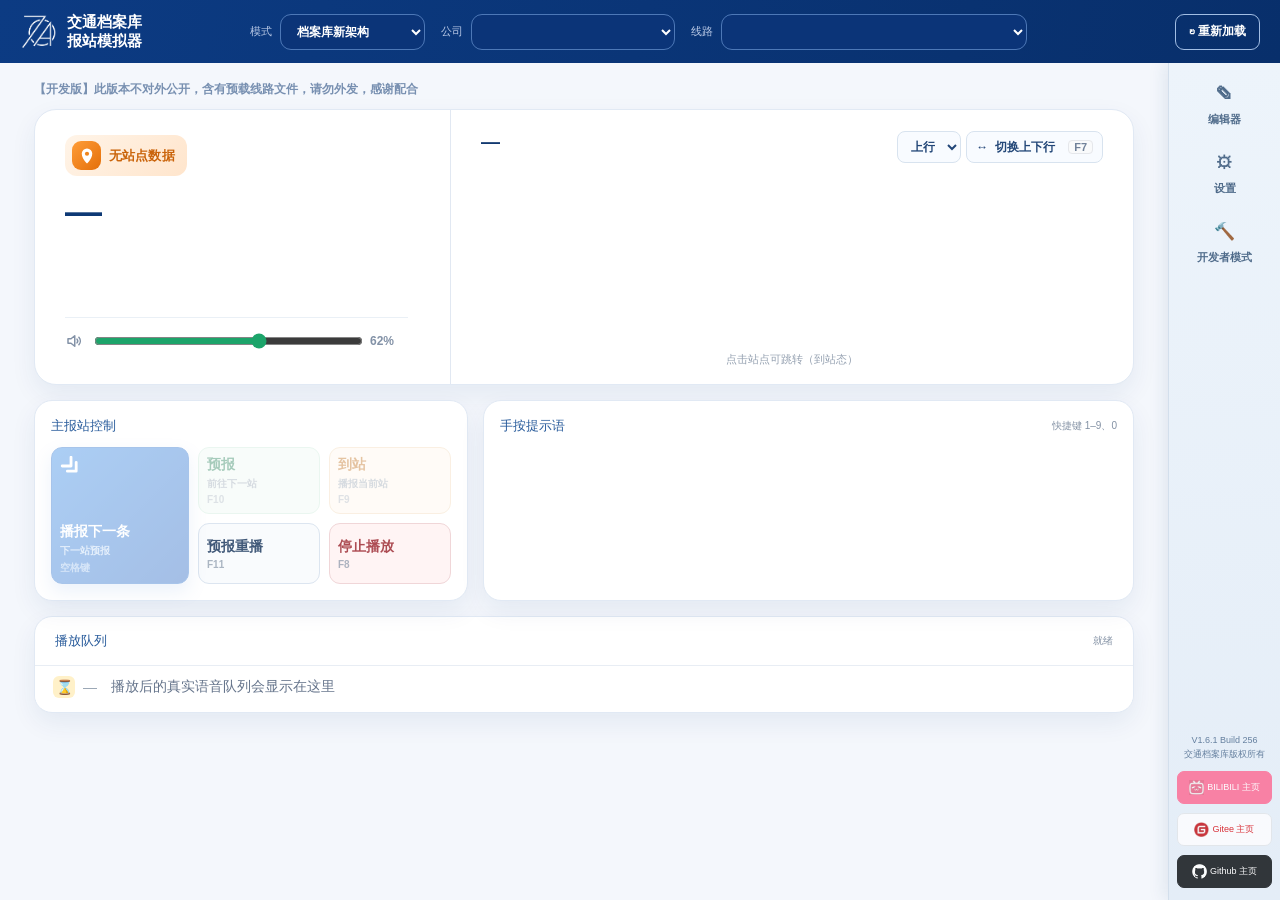
==== web/index.html @ 0b352f93 "Build 255-256 + V1.6.1: 修复ini-param泄漏/服务语标题丢失/默认模版误报/tabl打包[外]文件丢失，升版V1.6.1" ====
<!doctype html>
<html lang="zh-CN">
<head>
  <meta charset="UTF-8" />
  <meta name="viewport" content="width=device-width, initial-scale=1.0" />
  <title>档案库报站器 内测版</title>
  <link rel="stylesheet" href="./style.css?v=20260825&b=256" />
  <link rel="stylesheet" href="./editor.css?v=20260825&b=256" />
  <link rel="stylesheet" href="./ui-redesign.css?v=20260825&b=256" />
</head>
<body>
  <svg class="icon-defs" aria-hidden="true" focusable="false">
    <symbol id="icon-broadcast" viewBox="0 0 24 24"><path d="M4 9v6h4l5 4V5L8 9H4Z"/><path d="M16 9.5a4 4 0 0 1 0 5M18.5 7a7.5 7.5 0 0 1 0 10"/></symbol>
    <symbol id="icon-edit" viewBox="0 0 24 24"><path d="m4 16.5-.8 3.8 3.8-.8L18.6 7.9a2.1 2.1 0 0 0-3-3L4 16.5Z"/><path d="m13.8 6.2 4 4"/></symbol>
    <symbol id="icon-info" viewBox="0 0 24 24"><circle cx="12" cy="12" r="9"/><path d="M12 10.5v5M12 7.5h.01"/></symbol>
    <symbol id="icon-settings" viewBox="0 0 24 24"><circle cx="12" cy="12" r="3"/><path d="M19.4 15a1.7 1.7 0 0 0 .3 1.9l.1.1-2.8 2.8-.1-.1a1.7 1.7 0 0 0-1.9-.3 1.7 1.7 0 0 0-1 1.6v.2h-4V21a1.7 1.7 0 0 0-1-1.6 1.7 1.7 0 0 0-1.9.3l-.1.1L4.2 17l.1-.1a1.7 1.7 0 0 0 .3-1.9A1.7 1.7 0 0 0 3 14H2.8v-4H3a1.7 1.7 0 0 0 1.6-1 1.7 1.7 0 0 0-.3-1.9L4.2 7 7 4.2l.1.1A1.7 1.7 0 0 0 9 4.6 1.7 1.7 0 0 0 10 3v-.2h4V3a1.7 1.7 0 0 0 1 1.6 1.7 1.7 0 0 0 1.9-.3l.1-.1L19.8 7l-.1.1a1.7 1.7 0 0 0-.3 1.9 1.7 1.7 0 0 0 1.6 1h.2v4H21a1.7 1.7 0 0 0-1.6 1Z"/></symbol>
    <symbol id="icon-refresh" viewBox="0 0 24 24"><path d="M20 6v5h-5"/><path d="M19 11a7.5 7.5 0 1 0 1 4"/></symbol>
    <symbol id="icon-switch" viewBox="0 0 24 24"><path d="M7 7h12l-3-3M17 17H5l3 3M19 7l-3-3M5 17l3 3"/></symbol>
    <symbol id="icon-close" viewBox="0 0 24 24"><path d="m6 6 12 12M18 6 6 18"/></symbol>
    <symbol id="icon-plus" viewBox="0 0 24 24"><path d="M12 5v14M5 12h14"/></symbol>
    <symbol id="icon-file" viewBox="0 0 24 24"><path d="M6 3h8l4 4v14H6z"/><path d="M14 3v5h5M9 13h6M9 17h6"/></symbol>
    <symbol id="icon-folder" viewBox="0 0 24 24"><path d="M3 6h7l2 2h9v11H3z"/></symbol>
    <symbol id="icon-upload" viewBox="0 0 24 24"><path d="M12 16V4M8 8l4-4 4 4M5 15v5h14v-5"/></symbol>
    <symbol id="icon-back" viewBox="0 0 24 24"><path d="M19 12H5M11 18l-6-6 6-6"/></symbol>
    <symbol id="icon-rename" viewBox="0 0 24 24"><path d="m4 16.5-.8 3.8 3.8-.8L18.6 7.9a2.1 2.1 0 0 0-3-3L4 16.5Z"/><path d="M13.8 6.2l4 4M5 21h14"/></symbol>
    <symbol id="icon-trash" viewBox="0 0 24 24"><path d="M4 7h16M9 7V4h6v3M7 7l1 13h8l1-13M10 11v5M14 11v5"/></symbol>
    <symbol id="icon-move" viewBox="0 0 24 24"><path d="M4 3h9l4 4v6M13 3v5h5M4 9v12h9"/><path d="M12 17h8m-3-3 3 3-3 3"/></symbol>
    <symbol id="icon-copy" viewBox="0 0 24 24"><rect x="8" y="8" width="11" height="13" rx="1"/><path d="M16 8V4H5a1 1 0 0 0-1 1v11h4"/></symbol>
    <symbol id="icon-download" viewBox="0 0 24 24"><path d="M12 4v11m-4-4 4 4 4-4M5 20h14"/></symbol>
    <symbol id="icon-chevron-down" viewBox="0 0 24 24"><path d="m7 9.5 5 5 5-5"/></symbol>
    <symbol id="icon-next-station" viewBox="0 0 24 24"><path d="M4 17 10 11 4 5M11 17l6-6-6-6" transform="rotate(45 12 11)"/></symbol>
    <symbol id="icon-phase-next" viewBox="0 0 24 24"><path d="m2.5 4 8 8-8 8M13.5 4l8 8-8 8"/></symbol>
  </svg>
  <main class="app" id="appRoot">
    <aside class="brand-rail">
      <nav class="rail-nav" aria-label="主目录">
        <button type="button" id="lineEditorToggle" class="rail-nav-item"><i aria-hidden="true">✎</i><span>编辑器</span></button>
        <button type="button" id="aboutNavBtn" class="rail-nav-item"><i aria-hidden="true">⚙</i><span>设置</span></button>
        <button type="button" id="devPanelToggle" class="rail-nav-item dev-nav-item"><i aria-hidden="true">🔨</i><span>开发者模式</span></button>
      </nav>
      <footer class="rail-footer">
        <small>V1.6.1 Build 256<br>交通档案库版权所有</small>
        <a href="https://space.bilibili.com/3546768098724617" target="_blank" rel="noopener" id="bilibiliBtn" class="rail-social rail-social-bilibili" aria-label="交通档案库 Bilibili 主页"><img id="bilibiliIcon" src="" alt=""><span>BILIBILI 主页</span></a>
        <a href="https://gitee.com/rjhu/TABBSS" target="_blank" rel="noopener" class="rail-social rail-social-gitee"><img id="giteeIcon" src="" alt=""><span>Gitee 主页</span></a>
        <a href="https://github.com/R-J-Hu/TABBSS/" target="_blank" rel="noopener" class="rail-social rail-social-github"><img id="githubIcon" src="" alt=""><span>Github 主页</span></a>
      </footer>
    </aside>

    <div class="player-page">
      <header class="topbar">
        <div class="topbar-copy"><div class="brand-mark"><img id="logoImage" src="" alt="交通档案库"></div><div><h1>交通档案库</h1><p>报站模拟器</p></div></div>
        <div class="topbar-route-selectors" aria-label="公司与线路选择">
          <label class="topbar-select-label mode-select"><span>模式</span><select id="modeSelect"><option value="new">档案库新架构</option><option value="compat">海峡兼容模式</option></select></label>
          <label id="companyRouteWrap" class="topbar-select-label"><span>公司</span><select id="companyRouteSelect"></select></label>
          <label class="topbar-select-label line-select"><span>线路</span><select id="routeSelect"></select></label>
        </div>
        <div class="topbar-tools"><span class="build-badge" id="buildBadge">Build 256 2026-08-25 21:32:27</span><button id="reloadBtn" class="quiet-btn">↻ 重新加载</button></div>
      </header>
      <p id="editionWarning" class="edition-warning"></p>

      <section class="status-card">
        <div class="status-summary">
          <div id="phaseDisplay" class="phase-display arrival"><span class="phase-icon"><svg class="phase-arrival-icon" viewBox="0 0 24 24" aria-hidden="true"><path d="M12 22s7-6.4 7-13A7 7 0 1 0 5 9c0 6.6 7 13 7 13Z"/><circle cx="12" cy="9" r="2.8"/></svg><svg class="phase-heading-icon" viewBox="0 0 24 24" aria-hidden="true"><use href="#icon-phase-next"></use></svg></span><b id="phaseLabel">到站 ARRIVING</b></div>
          <h1 id="currentStationDisplay">—</h1>
          <p id="currentStationEnDisplay" class="station-en"></p>
          <label class="volume-control"><svg class="volume-icon" aria-hidden="true"><use href="#icon-broadcast"></use></svg><input id="volumeControl" type="range" min="0" max="100" value="62" aria-label="播放音量"><output id="volumeOutput">62%</output></label>
          <div class="runtime-controls" hidden><span id="stopNumberDisplay">1</span><span id="stopTotalDisplay">0</span><select id="stationJumpSelect" aria-label="跳站（到站态）"></select></div>
        </div>
        <div class="route-visual">
          <div class="route-title"><strong><span class="route-badge" id="lineExternalDisplay" aria-live="polite">—</span><span class="route-term-cn" id="routeTermCnDisplay"></span><small id="routeDestinationEnDisplay"></small></strong><span class="route-direction"><select id="directionSelect"><option value="up">上行</option><option value="down">下行</option></select><button type="button" id="flipDirBtn" class="direction-btn"><span aria-hidden="true">↔</span><span>切换上下行</span><span class="kbd">F7</span></button></span></div>
          <div class="route-map-scroll" id="routeMapScroll"><div id="routeMap"></div></div>
          <p class="route-help">点击站点可跳转（到站态）</p>
          <button id="switchToEditorLineBtn" class="quiet-btn switch-editor-line" style="display:none">切换到当前正在编辑的线路</button>
        </div>
      </section>

      <section class="action-layout">
        <div class="announcement-controls">
          <span class="eyebrow">主报站控制</span>
          <div class="main-actions">
            <button type="button" id="nextAnnounceBtn" class="next-action"><svg class="next-action-icon" viewBox="0 0 24 24" aria-hidden="true"><use href="#icon-next-station"></use></svg><span>播报下一条</span><small id="nextActionHint">下一站预报</small><b>空格键</b></button>
            <div class="secondary-actions">
              <button id="preBtn" class="primary-action"><span>预报</span><small>前往下一站</small><b>F10</b></button>
              <button id="arriveBtn" class="arrival-action"><span>到站</span><small>播报当前站</small><b>F9</b></button>
              <button type="button" id="replayBtn"><span>预报重播</span><b>F11</b></button>
              <button type="button" id="stopPlayBtn" class="stop-action"><span>停止播放</span><b>F8</b></button>
            </div>
          </div>
        </div>
        <div class="service-voices"><div class="section-heading"><span class="eyebrow">手按提示语</span><span>快捷键 1–9、0</span></div><div id="tipButtons"></div></div>
      </section>

      <section class="queue-panel">
        <div class="queue-header"><span class="eyebrow">播放队列</span><span class="queue-state" id="queueStateDisplay">就绪</span></div>
        <ol id="queueView"></ol>
      </section>

      <p class="version-tag" id="buildTag">版本信息：V1.6.1 — 新增可视化线路编辑器（三层架构：公司→线路→编辑）、规则编辑器组件、全局模版/各站规则/手按提示语编辑、模板创建/复制线路、校验系统（线路错误+音频警告分类）、媒体文件夹管理（排序/上传/删除）、高级文本编辑器语法高亮、线路重命名自动更新、车站/线路/公司拖拽排序。修复导入导出功能：zip中文文件名UTF-8编码、隐式站名语音文件收集（{本站}旧格式兼容）、导入公司路径重映射、冲突检测路径比较、导入后索引刷新、Content-Disposition中文编码。（Build 195 2026-06-01）
（Build 196 2026-06-04）修复公司级导入导出：导入详细错误日志、L0导入提示输入新公司名、导出文件缺失日志
（Build 197 2026-06-13）导出容错：index.json中缺失的文件跳过而非中断整个导出；L0导入改为选公司弹窗
（Build 198 2026-06-14）媒体文件夹增强：在系统打开、拖拽上传、复制/移动、多选批量操作、L2快捷入口；Logo加密加载；文档重组至insider_resource
（Build 199 2026-06-22）外围程序管理体系全面搭建：应用架构改造为一体化桌面应用（pywebview+PyInstaller，单窗口免cmd）；发行版系统（editions/中性/内部/预载三种版本+pack.py重写）；Windows安装程序（NSIS模板+build_release.py统一构建）；更新机制（updater.py+API端点+前端更新横幅）；Git/GitHub基础设施（.gitignore+Workflows+PR/Issue模板）
（Build 200 2026-06-27）UAT Bug修复：L0拖拽排序持久化、L1重命名排序保留、L2车站拖拽与文本框选择分离、Player上行末站音频方向修正、线路图滚动跳跃修复；Logo更新+粉色Bilibili按钮+内测版警告
（Build 201 2026-06-27）站序编辑联动修复：识别站点覆盖时清空旧特殊规则并对齐英文数组；L0公司卡片点击范围扩大至整卡；线路图空站返回时恢复平滑滚动
（Build 202 2026-06-27）编辑体验优化：各站规则指示灯实时更新；编辑当前线路显示名修复；新增"切换到当前正在编辑的线路"按钮；开发者功能面板（funct.json 开关控制）
（Build 203 2026-07-20）三版本发行系统：funct.json新增edition字段（release/dev/audit）及_labels中文映射；前端警示文本根据edition动态显示/隐藏；Dev/Audit版强制关闭更新检查；Release版隐藏开发者入口（Alt+F12快捷键可开启，localStorage持久化）
（Build 204 2026-07-20）Release打包媒体文件完整性修复+海峡兼容模式修复：公司级音频文件全量打包（不再仅INI引用文件）、output/index.json预生成（海峡兼容模式可独立运行）、local_server translate_path增加output目录路由
（Build 205 2026-07-22）TUI load_persistence JSON解析修复+全选/全不选范围修复+NSIS空目录/nonfatal+全局JS错误处理器（Release版弹窗显示JS错误）+editor-ui空值检查
（Build 206 2026-07-22）editor-ui renderL0空列表提前return导致按钮无响应修复
（Build 207 2026-07-22）main.py启动前端口占用检测：netstat扫描→taskkill杀旧进程，防止多版本端口冲突导致加载旧版本
（Build 208 2026-07-27）修复Player到站/跳站后本站英文及下站英文定位错站问题：toAudioEntries中【本站英文】【下站英文】改用ctx显式索引字段，不再依赖state.awaitingArrival
（Build 209 2026-07-27）修复终点站预报重放：本站中文/英文错匹配上一站问题（runReplay未处理terminal case，ben_zhan_index指向N-1而非N）
（Build 210 2026-07-27）修复终点站到站时xia_zhan_index越界：Math.min(N+1, n)与中文xia_zhan fallback行为对齐
（Build 211 2026-07-28）Editor UI增强：媒体文件夹drop zone支持点击上传+删除上传按钮+在系统中打开右移、表头批量栏sticky固定；L0导入线路文件改名+海峡兼容导入链接及信息框；L0公司卡片目录修改时间完善；导入新建公司默认值=TABL文件名
（Build 212 2026-07-28）.tabl文件关联：安装后.tabl后缀关联档案库报站器；双击.tabl文件自动打开app并跳转editor导入页面；tabl_icon.png→.ico注册为文件类型图标
（Build 213 2026-07-29）.tabl双击修复：运行时双击不再重启app而是通知已有实例进入导入流程；前端每2秒轮询pending import；subprocess调用加CREATE_NO_WINDOW消除启动黑框
（Build 214 2026-07-29）.tabl双击导入链路修复：_guess_zip_company未定义导致GET端点崩溃→改用内联逻辑；POST路由被do_POST guard拦截→加白名单；_do_import_zip双重响应→清理前置；netstat端口检测→socket connect_ex
（Build 217 2026-08-08）macOS构建支持：tabbss.spec新增macOS BUNDLE()段（.app打包+Info.plist配置+图标）；build_release.py新增macOS DMG构建流程（hdiutil+zip fallback）；RELEASE TUI新增macOS选项及平台检测警告（Windows上勾选macOS时提示无法交叉编译，需在Mac上运行）
（Build 218 2026-08-08）各站特殊规则默认模板可视化：空规则/仅含默认模版时展开显示默认序列+遮罩（点击点破）；失焦自动折叠完整默认序列为【默认模版】；移除了【默认模版】手动插入参数；zhAudioRel/enAudioRel默认值展示（缩略"默认"）；【下站英文】tag颜色改为黄色
（Build 219 2026-08-09）默认模板遮罩体验优化：亮青半透明遮罩+逐tag斜线纹理；紧凑化编辑框首尾空隙（gap/inserter 收拢进wrapper）；遮罩内tag站名注释（预报/到站上下文区分）；自定义规则不误显遮罩；默认字样CSS伪元素顶部显示；参数体系规范化（【本站英文同名文件】→【本站英文文件】）；音频字段参数补全

（Build 220 2026-08-10）以主分支功能为准移植交通调度台 Player UI：新增顶部公司/线路选择、报站/编辑/关于主目录、状态与线路图组合面板、控制台式报站按钮、服务语和播放队列布局；完整保留 Build 219 的报站逻辑、版本警告、更新横幅和开发者入口。
（Build 221 2026-08-11）整合可视化线路编辑器视觉：统一侧栏头部、卡片操作、底部工具栏、线性图标和响应式布局；保留默认模板遮罩、海峡兼容导入、媒体管理及 Build 219 编辑器功能。
（Build 222 2026-08-13）将 Player 交互原型合入主工程：重构顶栏、侧栏、状态线路图、主控制、提示语和播放队列；所有报站、跳站及换向继续复用主工程事件与接口，新增“播报下一条”仅按当前状态分派到既有预报或到站按钮。
（Build 223 2026-08-13）逐像素复核 Player 主工程与 Build 222 独立原型：消除旧样式层叠泄漏，统一顶栏、侧栏、状态卡、固定 142px 站点节距、图标、控制按钮、提示语和队列的尺寸、间距、字体、颜色及响应式细节。
（Build 224 2026-08-13）基于 1440×900 主工程/独立原型实页截图与 DOM 几何对比修正顶栏：公司选择器恢复 grid、全部选择器固定 42px 垂直居中，并切换为透明底白色 Logo 加密资源。
（Build 225 2026-08-13）完善双语站名两行截断与固定行区、控制模块等高、INI 文件名显示、下一站/开发者图标、右侧视口固定侧栏、未来站蓝色圆点及三平台品牌按钮。
（Build 226 2026-08-14）顶栏提升为全宽最高层，右栏加宽并置于顶栏下方；编辑器、设置和开发者模式统一从右侧栏左侧展开，四个导航入口及面板关闭键采用单面板互斥状态。
（Build 227 2026-08-14）顶栏组件整体缩小 15%，线路下拉改为 index.json 显示名并限制为公司选框宽度的 1.5 倍；模块标题去粗，右侧栏改为浅灰蓝主题且保留三个平台按钮品牌色，侧面板改为无动画即时切换。
（Build 228 2026-08-16）补全自动检查更新：启动时从 Gitee 检查对应渠道(release/dev/audit)+系统(windows/macos)的新 release，版本号优先、build 为辅比较，汇总当前版本到最新版本之间的 changelog 一起展示；更新按钮下载安装程序并 launch 升级。更新时线路合并：升级安装将新包线路数据抽取到暂存目录，应用启动时按「公司→线路」取并集合并（新增线路、保留现有同名线路不覆盖）。
（Build 229 2026-08-16）测试构建：验证自动更新与线路合并升级链路（无功能改动）。
（Build 230 2026-08-16）修复打包缺失 _cffi_backend 导致启动崩溃：tabbss.spec 补齐 pythonnet/clr/cffi 及 _cffi_backend 原生扩展打包。
（Build 231 2026-08-16）修复「升级」按钮在打包版不生效：_api_update 原用 sys.executable 启动 updater.py，打包版里 sys.executable 是 exe 本身会启动第二个应用实例；改为后台线程直接下载并 launch 安装程序。退出时干净关闭 HTTP 服务器。
（Build 232 2026-08-16）测试构建：验证 231→232 自动升级链路（无功能改动）。
（Build 233 2026-08-16）升级流程修正：下载完安装程序后以 detached 方式启动 setup 并自动关闭本程序，避免 NSIS 弹「正在运行」提示；前端提示改为「下载中，完成后自动升级并退出」。
（Build 234 2026-08-16）修复升级安装程序无法启动：NSIS 安装包带 requireAdministrator 清单，subprocess.Popen（CreateProcess）报 WinError 740 而非弹 UAC；改用 os.startfile（ShellExecute）触发 UAC。
（Build 235 2026-08-16）测试构建：验证 234→235 自动升级完整链路（无功能改动）。
（Build 236 2026-08-17）修复升级安装程序无法启动：完整应用里 in-process os.startfile 在 .NET 运行时（webview）加载后报 WinError 1223；改用独立 cmd.exe 进程的 start（ShellExecute）启动安装程序，正确触发 UAC 且立即返回。
（Build 237 2026-08-19）升级启动方案定稿（234/235 实测通过）：Windows 用 os.startfile（ShellExecute 触发 UAC），macOS 用 open，Linux 用 xdg-open，跨平台按平台分支。升级提示改为居中模态弹窗（配色对齐设置/关于侧栏），展示版本+changelog 分组。编辑器及所有子窗体改为浅色主题（配色与 Player、设置侧栏一致），INI 语法高亮与高级文本编辑器同步浅色化。开发者模式新增「模拟升级」按钮：获取 Gitee 最新 build（即使不比当前版本高）触发升级流程，版本不比当前高时 changelog 只显示该版本。修复 style.css 中 @keyframes headingBreath 未闭合花括号导致后续 CSS 规则（含升级弹窗 fixed 定位）失效；修复编辑器音频选择器弹窗被默认模板遮罩盖住不可见（z-index 50→9999）；升级检查双源 fallback（Gitee 优先，失败切 GitHub）；下载安装程序时弹窗内显示进度条+百分比+已下载/总大小+实时速度。开发者模式侧面板大小/标题/框架对齐设置（关于）面板（宽度 420px、深色标题、svg 关闭钮、同款阴影）；编辑器侧栏阴影对齐设置面板；侧边栏移除「报站」按钮（有侧面板显示侧面板、关闭即回 Player，侧边栏按钮再次点击关闭对应面板）；车站信息「双向模式/环线模式」选中文字改白色；编辑器问号 hover 提示改为可见 CSS tooltip；新建线路默认版本 V1.0；顶栏「线路」选框与编辑器「编辑当前线路」改为显示 index.json 注册文件名（而非 INI 内部短名）；Player 终点站英文左缘与终点站中文恒定对齐；关于页改为全称「交通档案库报站模拟器」+顶栏同款 Logo，版本合并为 V1.6 (Build 237) 并提供【检查更新】按钮，新增作者与 Bilibili/Gitee/Github 主页链接，移除运行方式；海峡导入弹窗格式对齐检查更新弹窗；editor L0 新增「从其他报站器导入线路」下拉（含海峡兼容与蓝斯「即将完工」入口）；修复 ui-redesign.css 损坏行；修复线路号→终点站网格 column-gap 过大导致「4 → 会展中心站」中英文间距被拉大（6px→4px，英文仍与中文左缘对齐）；修复线路图站点标签中英文间距：b/small 不再按固定高度预留两行（中文一行时英文空距 17.7px），改为 max-height+align-content:start，英文紧贴中文（1.9px）、超长站名仍 2 行截断；播放队列显示名优化：站名通配匹配（如 *.wav 规则）找到真实音频后显示实际文件名，无匹配保留规则文本，本站/下站等参数匹配前置蓝色 tag；修复右侧 rail 区域莫名阴影（关闭的 fileSidebar/devPanelSidebar 在视口右缘外仍向左渲染阴影，关闭状态下面板 box-shadow:none，打开面板左侧阴影保留）。
（Build 238 2026-08-20）优化升级检查的 Gitee 匿名 API 调用：每次检查从 1+13 次降到 1+1 次（仅对最新匹配 release 拉附件，之前对全部 release 都拉），Gitee 匿名限流 403 时自动切 GitHub 检查并获取安装包；限流/失败结果短暂缓存 2 分钟，避免每次启动都重试加重限流。
（Build 239 2026-08-22）修复：Editor L0 公司重命名后不再跳到列表最上方（去掉重排序，保留原位置）；修复部分公司（如福州营达、厦门BRT连接线）因 index.json 公司名与磁盘目录名不一致（目录已加【原】前缀）导致重命名报「找不到目录/文件」，已同步 4 个公司的 index 名称与线路路径到磁盘目录；修复「播报下一条」在到站态时提示显示当前站而非下一站（如到 2 站后应提示「3站预报」）；Editor 基础信息页「线路文件名称」改为「线路文件名」、「线路显示名称」改为「线路简称」（存储/INI 逻辑不变），并新增带配图的可视化提示（线路文件名图 + 线路图显示名图）。补充：Editor L2 基础信息与车站信息之间新增「管理音频文件」tab（复用媒体文件夹面板内容并内置顶部提示横幅「全公司共享同一个音频文件夹」，移除 L2 底部「打开媒体文件夹」链接）；「媒体文件夹」全局改名「音频文件夹」；车站信息页自动识别站点改为默认展开、修复自动识别到上下行站点列表的间距缺失（对齐运行模式→自动识别的 14px 间距）、去掉「运行模式」字样、「双向模式/环线模式」改称「双向运行/单向环线运行」、环线模式下不再显示「上行」方向标题（环线不分方向）；「全局模版」改名为「全局报站规则」，各 L1 标题模块间距放大 1.5 倍（16px→24px）；各站特殊规则「一键展开所有/一键收起所有」由链接改为按钮（样式同手按提示语的「应用到其他线路」）；手按提示语标题 placeholder 改为「如让座、转弯等」；显示右箭头「→」统一替换为「➜」（线路图徽标此前已用 ➜，重命名提示、高级编辑链接、线路简称帮助文本同步，站点识别分隔符兼容 ➜）。</p>

      <p class="version-tag">（Build 240 2026-08-23）Editor 细节优化：六个编号 tab、方向色条标题与全局规则上下行 tab；音频管理隐藏 INI、支持图标化复制/移动/导出/删除及批量下载；默认模板整体斜线遮罩与白底音频选择器；未设置手按提示语提示，toast 避开顶栏与右侧栏。<br>（Build 241 2026-08-23）修复标题色条、默认规则点破与间隙悬停、全局规则分 tab 容器、L0/L1 重复图标及下拉箭头垂直对齐。</p>

      <p class="version-tag">（Build 242 2026-08-23）修复 L2 车站标题左对齐：色条、标题、右侧按钮使用固定三列。</p>

      <p class="version-tag">（Build 243 2026-08-23）默认规则遮罩回归修正。<br>（Build 244 2026-08-23）默认规则遮罩只改变视觉层：保留既有首部、内部、尾部新增标签交互；修复默认模板前后标签并存时的索引错位、异常换行与编辑回折。<br>（Build 245 2026-08-23）默认音频规则在前后新增时保留默认遮罩，保存时仅写入新增标签。<br>（Build 246 2026-08-23）默认遮罩彻底退出 tag 流式布局，修复首尾空行及后续 tag 无法紧随的问题。<br>（Build 247 2026-08-23）修复默认序列与后续 tag 之间新增时的显示/数据索引错位及空锚点异常。<br>（Build 248 2026-08-23）Editor Audio Selector 参数按新规范收敛：全局报站规则/各站特殊规则/手按服务语仅提供 8 个中英文站名参数（本站中文/本站英文/下站中文/下站英文/起始站中文/起始站英文/终点站中文/终点站英文），并按各编辑框提供矩阵禁用（首站/普通/终点预报无本站，终点到站无下站，本站中文语音文件无本站中文、本站英文语音文件无本站英文）；取消【本站中文文件】【本站英文文件】【普通站预报模板】【普通站到站模板】可选 tag（旧数据中已保存的 token 仍可识别渲染）；导入目标公司默认值调整：L0 导入默认「+ 新建公司」，L1 导入默认当前公司；导入线路包仅支持 .tabl 不再接受 .zip（前端 accept 与服务端双重校验）。<br>（Build 249 2026-08-23）Editor 两处下拉按钮改用几何居中的 SVG 箭头；默认规则遮罩改为高透明中性冷灰。<br>（Build 250 2026-08-23）Editor 弹窗统一白色背景，并复用设置面板同款 SVG 关闭按钮。<br>（Build 251 2026-08-23）修复 TABL 导入的公司永久「未注册」：`_do_import_zip` 原先只注册「新写入」的 .ini，当公司目录已存在同名 .ini 且冲突模式为 skip 时全部跳过、`imported_ini` 为空导致 index.json 更新整体被跳过——若某公司的文件已落地但 index 条目丢失（如沈阳浑南现代有轨电车：目录 255 文件在、index 无条目），重复导入永远无法重新注册。现改为收集 zip 内全部 .ini（含跳过项）并集注册，index 更新异常不再静默吞掉（返回 500「文件已写入，但公司注册失败」）。<br>（Build 252 2026-08-23）修复真实升级与模拟升级体验不一致：两者本使用同一个升级弹窗（含下载进度条），但真实升级在 CDN 慢速/连接卡顿时进度条停在 0% 且无任何反馈，观感上像「没有下载进度」。现在点击「下载并升级」立即显示进度区并进入「正在连接下载源，请稍候… / 连接中…」状态（下载字节为 0 时保持提示而非静默），下载服务端超时由 300s 收紧到 120s（卡死连接会报错并可重试，不再无限 0%）。</p>

      <p class="version-tag">（Build 253 2026-08-23）Player 状态卡片“下一站”图标更新为双箭头；Editor L2 Tab 与内容区无缝衔接；海峡导入说明补充模式切换说明与示意图。<br>（Build 254 2026-08-23）修复英文站名语音文件匹配：此前有英文站名时只会匹配「英文站名」或「E+英文站名」，未匹配「E+中文站名」。现按既有规定修正——英文语音 = 「英文站名」或「E+中文站名」，英文站名优先级最高，其次 E+/En+/E/En + 中文站名；本站英文 / 下站英文 / 起始站英文 / 终点站英文 四条路径统一经 `resolveStationAudioEn` 生效。<br>（Build 255 2026-08-25）修复三个用户反馈问题：INI 参数 / 服务语标题 / 默认模板音频误报。<br>（Build 256 2026-08-25）修复 tabl 打包遗漏带括号的媒体文件；补充更新进度固定区、Editor L2 顶部留白、L0 下拉框样式、只读公司删除与 1000px 最低窗口宽度。</p>

      <section class="debug-panel" id="debugPanel">
      <h2>Dev 调试信息</h2>
      <pre id="debugView"></pre>
      </section>
    </div>
  </main>

  <div class="update-modal-overlay" id="updateModalOverlay" style="display:none">
    <div class="update-modal" role="dialog" aria-modal="true" aria-labelledby="updateModalTitle">
      <div class="update-modal-head">
        <div>
          <span class="eyebrow">UPDATE</span>
          <h2 id="updateModalTitle">发现新版本</h2>
        </div>
        <button type="button" id="updateModalClose" class="update-modal-close" aria-label="关闭更新提示"><svg class="ui-icon"><use href="#icon-close"></use></svg></button>
      </div>
      <div class="update-modal-body">
        <p class="update-modal-version" id="updateModalVersion"></p>
        <div class="update-modal-changelog" id="updateModalChangelog"></div>
      </div>
      <div class="update-dl" id="updateDl" style="display:none">
        <div class="update-dl-track"><div class="update-dl-bar" id="updateDlBar"></div></div>
        <div class="update-dl-meta">
          <span id="updateDlPct">0%</span>
          <span id="updateDlSize">0 / 0 MB</span>
          <span id="updateDlSpeed"></span>
        </div>
      </div>
      <div class="update-modal-footer">
        <button type="button" id="updateModalCancel" class="update-modal-btn update-modal-btn-ghost">暂不升级</button>
        <button type="button" id="updateBannerBtn" class="update-modal-btn update-modal-btn-primary">下载并升级</button>
      </div>
    </div>
  </div>

  <aside id="devPanelSidebar" class="dev-panel-sidebar">
    <div class="dev-panel-head"><div><span class="eyebrow">DEV</span><h2>开发者功能</h2></div><button type="button" id="devPanelClose" class="dev-panel-close" aria-label="关闭开发者功能"><svg class="ui-icon"><use href="#icon-close"></use></svg></button></div>
    <div id="devPanelBody" class="dev-panel-body"></div>
    <div class="dev-panel-footer"><button id="devPanelSave" class="ed-btn ed-btn-primary">保存</button></div>
  </aside>

  <aside class="editor-dock" id="fileSidebar">
    <div class="dock-head">
      <h2>线路文件编辑</h2>
      <button type="button" id="editorCloseBtn" class="dock-close">×</button>
    </div>
    <div class="sidebar-actions">
      <button type="button" id="openFileBtn">打开当前线路文件</button>
      <button type="button" id="saveFileBtn">保存到本地</button>
    </div>
    <div class="sidebar-actions">
      <button type="button" id="newFileBtn">新增线路文件</button>
      <button type="button" id="renameFileBtn">重命名文件</button>
      <button type="button" id="deleteFileBtn">删除文件</button>
      <button type="button" id="restoreFileBtn">恢复最近删除</button>
    </div>
    <pre id="lineFileEditor" class="line-file-editor" contenteditable="true" spellcheck="false"></pre>
  </aside>

  <aside class="editor-dock line-editor-dock" id="lineEditorSidebar">
    <div class="dock-head ed-header">
      <div class="ed-breadcrumb" id="edBreadcrumb"></div>
      <div class="ed-header-tools">
        <button id="editorToggle" class="editor-toggle editor-header-tool" type="button" title="打开高级文本编辑器"><svg class="ui-icon"><use href="#icon-file"></use></svg><span>高级文本</span></button>
        <button type="button" id="lineEditorCloseBtn" class="dock-close" aria-label="关闭编辑器"><svg class="ui-icon"><use href="#icon-close"></use></svg></button>
      </div>
    </div>
    <div class="ed-page-container" id="edPageContainer">
      <!-- L0: Company List -->
      <div class="ed-page" data-page="L0" id="edL0Page">
        <div class="ed-search-row"><input id="edL0Search" class="ed-search-input" placeholder="搜索公司..." /></div>
        <div class="ed-current-line" id="edL0CurrentLine"></div>
        <div class="ed-list" id="edCompanyList"></div>
        <div class="ed-page-actions">
          <button id="edAddCompanyBtn" class="ed-btn"><svg class="ui-icon"><use href="#icon-plus"></use></svg><span>添加公司</span></button>
          <button id="edL0ImportBtn" class="ed-btn ed-btn-ghost"><svg class="ui-icon"><use href="#icon-upload"></use></svg><span>导入线路文件</span></button>
          <div class="ed-dropdown" id="edL0ImportOtherDropdown">
            <button id="edL0ImportOtherBtn" class="ed-btn ed-btn-ghost"><span>从其他报站器导入线路</span><svg class="ui-icon ed-chevron" aria-hidden="true"><use href="#icon-chevron-down"></use></svg></button>
            <div class="ed-dropdown-menu" id="edL0ImportOtherMenu">
              <button data-action="haixia">导入海峡报站器线路（兼容模式）</button>
              <button data-action="lanshi">导入蓝斯报站器线路</button>
            </div>
          </div>
        </div>
      </div>
      <!-- L1: Line List -->
      <div class="ed-page" data-page="L1" id="edL1Page">
        <div class="ed-search-row"><input id="edL1Search" class="ed-search-input" placeholder="搜索线路..." /></div>
        <div class="ed-current-line" id="edL1CurrentLine"></div>
        <div class="ed-list" id="edLineList"></div>
        <div class="ed-page-actions">
          <div class="ed-dropdown" id="edAddLineDropdown">
            <button id="edAddLineBtn" class="ed-btn"><svg class="ui-icon"><use href="#icon-plus"></use></svg><span>添加线路</span><svg class="ui-icon ed-chevron" aria-hidden="true"><use href="#icon-chevron-down"></use></svg></button>
            <div class="ed-dropdown-menu" id="edAddLineMenu">
              <button data-action="blank">从空白创建</button>
              <button data-action="template">以现有线路为模版创建</button>
              <button data-action="copy">复制现有线路</button>
            </div>
          </div>
          <button id="edMediaFolderBtn" class="ed-btn ed-btn-ghost"><svg class="ui-icon"><use href="#icon-folder"></use></svg><span>音频文件夹</span></button>
          <button id="edImportBtn" class="ed-btn ed-btn-ghost"><svg class="ui-icon"><use href="#icon-upload"></use></svg><span>导入线路文件</span></button>
        </div>
      </div>
      <!-- L2: Line Editor -->
      <div class="ed-page" data-page="L2" id="edL2Page">
        <div class="ed-l2-nav" id="edL2Nav"></div>
        <div class="ed-l2-content" id="edL2Content"></div>
        <div class="ed-page-actions ed-l2-footer">
          <a href="#" class="ed-link" id="edRestoreLink">恢复现有内容</a>
          <button id="edCancelBtn" class="ed-btn ed-btn-ghost">取消</button>
          <button id="edValidateBtn" class="ed-btn ed-btn-ghost">校验</button>
          <button id="edSaveBtn" class="ed-btn ed-btn-primary">保存</button>
        </div>
      </div>
      <!-- L2-text: Advanced text editor -->
      <div class="ed-page" data-page="L2-text" id="edL2TextPage">
        <pre id="edTextEditor" class="line-file-editor" contenteditable="true" spellcheck="false"></pre>
        <div class="ed-page-actions">
          <a href="#" class="ed-link" id="edTextRestoreLink">恢复当前状态</a>
          <button id="edTextSaveBtn" class="ed-btn ed-btn-primary">保存编辑</button>
        </div>
      </div>
    </div>
  </aside>

  <aside class="about-panel" id="aboutPanel" aria-label="关于交通档案库报站模拟器" hidden>
    <div class="about-panel-head"><div><span class="eyebrow">ABOUT</span><h2>关于交通档案库报站模拟器</h2></div><button type="button" id="aboutCloseBtn" class="about-close" aria-label="关闭关于"><svg class="ui-icon"><use href="#icon-close"></use></svg></button></div>
    <div class="about-panel-body">
      <div class="about-mark"><img id="aboutLogoImage" src="" alt="交通档案库报站模拟器"></div>
      <h3>交通档案库报站模拟器</h3>
      <p>面向公交报站线路文件的本地管理、编辑与播放模拟工具。</p>
      <dl>
        <div class="about-version-row"><dt>版本</dt><dd id="aboutVersionText">V1.6.1 (Build 256)</dd><button type="button" id="aboutCheckUpdateBtn" class="about-check-update">检查更新</button></div>
        <div><dt>作者</dt><dd>@爱困的RJ（R.J. Hu）</dd></div>
        <div><dt>Bilibili 主页</dt><dd><a href="https://space.bilibili.com/3546768098724617" target="_blank" rel="noopener">点击前往</a></dd></div>
        <div><dt>Gitee 主页</dt><dd><a href="https://gitee.com/rjhu/TABBSS" target="_blank" rel="noopener">点击前往</a></dd></div>
        <div><dt>Github 主页</dt><dd><a href="https://github.com/R-J-Hu/TABBSS/" target="_blank" rel="noopener">点击前往</a></dd></div>
      </dl>
    </div>
  </aside>

  <script src="./editor-core.js?v=20260825&b=256"></script>
  <script src="./editor-components.js?v=20260825&b=256"></script>
  <script src="./main.js?v=20260825&b=256"></script>
  <script src="./editor-ui.js?v=20260825&b=256"></script>
  <script src="./panel-controller.js?v=20260825&b=256"></script>
</body>
</html>
---- web/style.css ----
body {
  margin: 0;
  font-family: -apple-system, BlinkMacSystemFont, "Segoe UI", "PingFang SC", "Microsoft YaHei", sans-serif;
  background: #f5f7fa;
  color: #1f2937;
}

.app {
  max-width: 980px;
  margin: 24px auto;
  padding: 0 16px;
  transition: transform 0.24s ease;
}

.app.with-dock {
  transform: translateX(calc(-1 * min(18vw, 220px)));
}

.app.with-dock-v2 {
  transform: translateX(calc(-1 * min(30vw, 370px)));
}

h1 {
  margin: 0 0 8px;
}

h1 .ver {
  font-size: 0.85em;
  color: #6b7280;
  font-weight: 600;
}

.line-display-panel {
  padding: 1rem 1rem;
}

.line-external {
  font-size: clamp(1.5rem, 4vw, 2.25rem);
  font-weight: 800;
  letter-spacing: 0.02em;
  text-align: center;
  color: #0f172a;
  line-height: 1.2;
}

.hint.small {
  font-size: 13px;
  margin: 0 0 8px;
}

h2 {
  margin: 0 0 10px;
  font-size: 1rem;
}

.hint {
  margin: 0 0 16px;
  color: #6b7280;
  font-size: 14px;
  line-height: 1.5;
}

.version-tag {
  margin: 0 0 12px;
  padding: 8px 10px;
  font-size: 13px;
  line-height: 1.45;
  color: #1e40af;
  background: #eff6ff;
  border-radius: 8px;
  border: 1px solid #bfdbfe;
}

.panel {
  background: #fff;
  border-radius: 10px;
  padding: 14px;
  margin-bottom: 14px;
  box-shadow: 0 1px 3px rgba(0, 0, 0, 0.08);
}

label {
  display: inline-flex;
  align-items: center;
  gap: 8px;
  margin-right: 12px;
  margin-bottom: 8px;
}

.status-line {
  display: inline-block;
  margin-right: 14px;
  margin-bottom: 8px;
  font-size: 14px;
  color: #374151;
}

select, button {
  font-size: 14px;
  padding: 6px 10px;
}

.kbd {
  display: inline-block;
  margin-left: 4px;
  padding: 0 5px;
  font-size: 11px;
  color: #6b7280;
  border: 1px solid #e5e7eb;
  border-radius: 4px;
  background: #f9fafb;
}

.btns {
  display: flex;
  flex-wrap: wrap;
  gap: 8px;
  margin-bottom: 8px;
}

.btn-gap {
  margin-right: 16px;
}

.editor-toggle {
  position: fixed;
  right: 0;
  top: 96px;
  z-index: 30;
  border-radius: 10px 0 0 10px;
  background: #111827;
  color: #f9fafb;
  border: 1px solid #374151;
  border-right: none;
  padding: 10px 12px;
}

.editor-dock {
  position: fixed;
  top: 0;
  right: 0;
  width: min(44vw, 560px);
  height: 100vh;
  z-index: 40;
  background: #0b0f19;
  color: #f8fafc;
  border-left: 1px solid #374151;
  padding: 12px;
  transform: translateX(100%);
  transition: transform 0.24s ease;
  display: flex;
  flex-direction: column;
  gap: 8px;
}

.editor-dock.open {
  transform: translateX(0);
}

.dock-head {
  display: flex;
  align-items: center;
  justify-content: space-between;
}

.dock-close {
  background: #111827;
  border: 1px solid #4b5563;
  color: #f3f4f6;
  width: 28px;
  height: 28px;
  border-radius: 6px;
}

.editor-dock label {
  display: flex;
  flex-direction: column;
  align-items: stretch;
  gap: 6px;
  margin: 0;
}

.editor-dock select,
.editor-dock button {
  background: #111827;
  color: #f9fafb;
  border: 1px solid #4b5563;
}

.sidebar-actions {
  display: flex;
  gap: 8px;
}

.line-file-editor {
  flex: 1;
  margin: 0;
  padding: 10px;
  border: 1px solid #334155;
  border-radius: 8px;
  background: #000000;
  color: #ffffff;
  overflow: auto;
  font-family: ui-monospace, SFMono-Regular, Menlo, monospace;
  font-size: 12px;
  line-height: 1.45;
  white-space: pre;
}

.line-file-editor .ini-key {
  color: #93c5fd;
}

.line-file-editor .ini-param {
  color: #fca5a5;
}

.line-file-editor .ini-head {
  color: #facc15;
  font-weight: 700;
}

.debug-panel {
  border: 1px dashed #93c5fd;
}

#debugView {
  margin: 0;
  padding: 8px;
  background: #0b1220;
  color: #cfe3ff;
  border-radius: 8px;
  font-size: 12px;
  line-height: 1.45;
  max-height: 220px;
  overflow: auto;
  white-space: pre-wrap;
}

#queueView {
  margin: 6px 0 0;
  padding-left: 20px;
}

.queue-item {
  margin-bottom: 4px;
  line-height: 1.5;
}

.queue-tag {
  display: inline-block;
  margin-right: 6px;
  padding: 2px 8px;
  font-size: 12px;
  font-weight: 600;
  border-radius: 6px;
  vertical-align: baseline;
}

.queue-tag-next,
.queue-tag-here {
  color: #1d4ed8;
  background: #dbeafe;
  border: 1px solid #93c5fd;
}

.queue-tag-miss,
.queue-tag-err {
  color: #b91c1c;
  background: #fee2e2;
  border: 1px solid #fca5a5;
}

/* 线路图滚动区 */
.route-map-scroll {
  overflow-x: auto;
  overflow-y: hidden;
  padding: 10px 4px 12px;
  scroll-behavior: smooth;
}

#routeMap {
  min-width: min-content;
}

.route-map-cols {
  display: flex;
  flex-direction: row;
  align-items: flex-start;
  flex-wrap: nowrap;
}

.route-col {
  display: flex;
  flex-direction: column;
  align-items: center;
  flex-shrink: 0;
}

.route-dot-row {
  position: relative;
  display: flex;
  flex-direction: row;
  align-items: center;
  justify-content: center;
  width: 14px;
  height: 18px;
  overflow: visible;
}

.route-dot {
  position: relative;
  z-index: 2;
  width: 14px;
  height: 14px;
  border-radius: 50%;
  border: 2px solid #111827;
  background: #ffffff;
  box-sizing: border-box;
  flex-shrink: 0;
  transition: background 0.2s, border-color 0.2s;
}

.route-connector {
  position: absolute;
  z-index: 1;
  left: 14px;
  top: 50%;
  transform: translateY(-50%);
  width: 28px;
  height: 3px;
  margin-left: 0;
  background: #111827;
  border-radius: 0;
  flex-shrink: 0;
}

.route-connector.conn-passed {
  background: #d1d5db;
}

.route-connector.conn-heading {
  background: #16a34a;
}

.route-label {
  font-size: 12px;
  line-height: 1.25;
  text-align: center;
  white-space: nowrap;
  padding: 6px 2px 0;
}

.lbl-pending {
  color: #000000;
}

.lbl-passed {
  color: #9ca3af;
}

.lbl-heading {
  color: #16a34a;
  font-weight: 700;
}

.lbl-arrived {
  color: #b91c1c;
  font-weight: 600;
}

/* 圆点颜色 */
.route-dot.st-pending {
  border-color: #111827;
  background: #ffffff;
}

.route-dot.st-passed {
  border-color: #d1d5db;
  background: #f3f4f6;
}

.route-dot.st-heading {
  border-color: #16a34a;
  background: #16a34a;
  box-shadow: 0 0 0 0 rgba(34, 197, 94, 0.45);
  animation: headingBreath 1.8s ease-in-out infinite;
}

.route-dot.st-arrived {
  border-color: #b91c1c;
  background: #dc2626;
  opacity: 1;
}

@keyframes headingBreath {
  0% {
    opacity: 0.55;
    transform: scale(0.96);
    box-shadow: 0 0 0 0 rgba(34, 197, 94, 0.18);
  }
  50% {
    opacity: 1;
    transform: scale(1);
    box-shadow: 0 0 0 4px rgba(34, 197, 94, 0.18);
  }
  100% {
    opacity: 0.55;
    transform: scale(0.96);
    box-shadow: 0 0 0 0 rgba(34, 197, 94, 0.18);
  }
}

/* ── Build Badge ── */
.build-badge {
  position: fixed;
  top: 10px;
  right: 14px;
  font-size: 11px;
  color: #64748b;
  background: #f1f5f9;
  border: 1px solid #e2e8f0;
  border-radius: 4px;
  padding: 2px 8px;
  z-index: 10;
  pointer-events: none;
  user-select: none;
  letter-spacing: 0.3px;
}

/* ── Update Banner ── */
/* ── Update Modal (light, matches about/settings sidebar) ── */
.update-modal-overlay {
  position: fixed;
  inset: 0;
  z-index: 300;
  background: rgba(8, 30, 66, 0.45);
  display: flex;
  align-items: center;
  justify-content: center;
  padding: 24px;
}
.update-modal {
  width: min(560px, calc(100vw - 48px));
  max-height: 80vh;
  display: flex;
  flex-direction: column;
  color: #203555;
  background: #fff;
  border: 1px solid #dfe7f2;
  border-radius: 18px;
  box-shadow: 0 20px 50px rgba(6, 40, 90, 0.28);
  animation: updateModalIn 0.22s ease;
}
@keyframes updateModalIn {
  from { transform: translateY(14px) scale(0.98); opacity: 0; }
  to   { transform: translateY(0) scale(1);       opacity: 1; }
}
.update-modal-head {
  display: flex;
  align-items: flex-start;
  justify-content: space-between;
  gap: 16px;
  padding: 20px 22px 14px;
  border-bottom: 1px solid #e5edf6;
}
.update-modal-head h2 { margin: 4px 0 0; color: #123a78; font-size: 20px; }
.update-modal-close {
  display: inline-flex;
  align-items: center;
  justify-content: center;
  width: 34px; height: 34px;
  color: #5f7089;
  background: #f5f8fc;
  border: 1px solid #dfe7f2;
  border-radius: 9px;
  cursor: pointer;
  flex-shrink: 0;
}
.update-modal-close:hover { color: #123a78; background: #eaf3ff; }
.update-modal-close .ui-icon { width: 17px; height: 17px; }
.update-modal-body { flex: 1; overflow-y: auto; padding: 16px 22px 20px; }
.update-modal-version { margin: 0 0 12px; color: #1769d8; font-size: 15px; font-weight: 750; }
.update-dl { flex-shrink: 0; margin: 0; padding: 12px 22px 0; border-top: 1px solid #e5edf6; }
.update-dl-track {
  height: 8px;
  background: #e5edf6;
  border-radius: 6px;
  overflow: hidden;
}
.update-dl-bar {
  height: 100%;
  width: 0%;
  background: linear-gradient(90deg, #1769d8, #3d82ea);
  border-radius: 6px;
  transition: width 0.25s ease;
}
.update-dl-meta {
  display: flex;
  justify-content: space-between;
  gap: 12px;
  margin-top: 6px;
  font-size: 12px;
  color: #5f7089;
}
.update-dl-meta span:first-child { font-weight: 700; color: #123a78; }
.update-modal-changelog {
  border-top: 1px solid #e5edf6;
  padding-top: 10px;
  font-size: 13px;
  line-height: 1.55;
}
.update-changelog-build {
  font-weight: 700;
  color: #123a78;
  margin-top: 10px;
}
.update-changelog-build:first-child { margin-top: 0; }
.update-changelog ul {
  margin: 4px 0 0;
  padding-left: 20px;
  color: #3c4c66;
}
.update-changelog li { margin: 3px 0; }
.update-modal-footer {
  display: flex;
  gap: 10px;
  justify-content: flex-end;
  padding: 14px 22px;
  border-top: 1px solid #e5edf6;
}
.update-modal-btn {
  padding: 9px 18px;
  border-radius: 9px;
  font-size: 14px;
  font-weight: 600;
  cursor: pointer;
  border: 1px solid transparent;
}
.update-modal-btn-ghost {
  color: #5f7089;
  background: #f5f8fc;
  border-color: #dfe7f2;
}
.update-modal-btn-ghost:hover { background: #eaf3ff; color: #123a78; }
.update-modal-btn-primary {
  color: #fff;
  background: #1769d8;
  box-shadow: 0 4px 12px rgba(23, 105, 216, 0.28);
}
.update-modal-btn-primary:hover { background: #0f5bc0; }
.update-modal-btn:disabled { opacity: 0.6; cursor: default; }

/* ── Bilibili Button ── */
.ed-bilibili-btn {
  display: inline-flex;
  align-items: center;
  gap: 8px;
  background: #FF6699;
  color: #fff;
  padding: 8px 16px;
  border-radius: 20px;
  font-size: 13px;
  font-weight: 600;
  text-decoration: none;
  white-space: nowrap;
  transition: background 0.2s, transform 0.15s;
  flex-shrink: 0;
}
.ed-bilibili-btn:hover { background: #e05580; transform: scale(1.03); }
.ed-bilibili-btn img { flex-shrink: 0; }

/* ── Beta Warning Banner ── */
.beta-banner {
  background: #fff3cd;
  color: #856404;
  border: 1px solid #ffc107;
  border-radius: 6px;
  padding: 8px 16px;
  margin-bottom: 10px;
  font-size: 13px;
  font-weight: 600;
  text-align: center;
}

/* ── Developer Panel ── */
.dev-panel-tab {
  font-size: 11px;
  font-weight: 500;
  color: #6b7280;
  cursor: pointer;
  margin-left: 12px;
  padding: 2px 8px;
  border: 1px solid #d1d5db;
  border-radius: 4px;
  background: #f9fafb;
  vertical-align: middle;
}
.dev-panel-tab:hover { background: #e5e7eb; color: #374151; }

.dev-panel-overlay {
  position: fixed; top: 0; left: 0; right: 0; bottom: 0;
  background: rgba(0,0,0,0.3); z-index: 2000;
}

.dev-panel {
  position: fixed; top: 50%; right: 20px;
  transform: translateY(-50%);
  width: 340px; max-height: 80vh;
  background: #fff; border-radius: 10px;
  box-shadow: 0 8px 32px rgba(0,0,0,0.18);
  z-index: 2001; overflow: hidden;
}
.dev-panel-header {
  display: flex; align-items: center; justify-content: space-between;
  padding: 12px 16px; border-bottom: 1px solid #e5e7eb;
}
.dev-panel-header h3 { margin: 0; font-size: 15px; color: #111827; }
.dev-panel-close {
  background: none; border: none; font-size: 22px; color: #9ca3af;
  cursor: pointer; line-height: 1;
}
.dev-panel-close:hover { color: #374151; }
.dev-panel-body { padding: 16px; overflow-y: auto; }
.dev-panel-body label {
  display: flex; align-items: center; gap: 10px;
  padding: 8px 0; border-bottom: 1px solid #f3f4f6;
  font-size: 13px; color: #374151; cursor: pointer;
}
.dev-panel-body label:last-child { border-bottom: none; }
.dev-panel-body input[type="checkbox"] {
  accent-color: #3b82f6; width: 16px; height: 16px;
}
.dev-panel-footer {
  padding: 10px 16px; border-top: 1px solid #e5e7eb;
  display: flex; justify-content: flex-end; gap: 8px;
}
---- web/editor.css ----
/* ── Visual Line Editor — Sidebar & Layout ── */
.line-editor-dock {
  width: min(58vw, 720px);
  z-index: 41; /* above old text editor sidebar */
  padding-bottom: 24px;
  box-sizing: border-box;
}

.ed-header {
  display: flex;
  align-items: center;
  justify-content: space-between;
  gap: 8px;
  padding-bottom: 8px;
  border-bottom: 1px solid #d8e3f1;
  flex-shrink: 0;
}

.ed-breadcrumb {
  display: flex;
  align-items: center;
  gap: 4px;
  font-size: 13px;
  color: #69778d;
  flex-wrap: wrap;
}

.ed-breadcrumb .ed-bc-item {
  cursor: pointer;
  color: #1468df;
}
.ed-breadcrumb .ed-bc-item:hover { text-decoration: underline; }
.ed-breadcrumb .ed-bc-sep { color: #8a94a6; }
.ed-breadcrumb .ed-bc-current { color: #20355c; font-weight: 600; }

/* ── Page Container ── */
.ed-page-container {
  flex: 1;
  overflow: hidden;
  display: flex;
  flex-direction: column;
}

.ed-page { display: none; flex-direction: column; flex: 1; min-height: 0; overflow: hidden; }
.ed-page.active { display: flex; }

/* ── Search ── */
.ed-search-row { padding: 8px 0; flex-shrink: 0; }
.ed-search-input {
  width: 100%;
  box-sizing: border-box;
  padding: 8px 12px;
  border-radius: 8px;
  border: 1px solid #d8e3f1;
  background: #ffffff;
  color: #17345f;
  font-size: 13px;
}
.ed-search-input::placeholder { color: #8a94a6; }

.ed-current-line {
  padding: 6px 0 10px;
  font-size: 13px;
  flex-shrink: 0;
}
.ed-current-line a { color: #1468df; cursor: pointer; }
.ed-current-line a:hover { text-decoration: underline; }

/* ── Lists ── */
.ed-list {
  flex: 1;
  overflow-y: auto;
  display: flex;
  flex-direction: column;
  gap: 8px;
  padding: 2px 4px 2px 0;
  scrollbar-gutter: stable;
}

/* ── Cards ── */
.ed-card {
  background: #f7f9fc;
  border: 1px solid #e5edf6;
  border-radius: 10px;
  padding: 12px;
  cursor: pointer;
  transition: border-color 0.15s;
}
.ed-card:hover { border-color: #1468df; }
.ed-card.selected { border-color: #1468df; background: #e5edf6; }

.ed-card-header {
  display: flex;
  align-items: center;
  gap: 8px;
  margin-bottom: 4px;
}
.ed-card-drag-handle {
  position: absolute;
  left: 4px;
  top: 4px;
  bottom: 4px;
  width: 22px;
  cursor: grab;
  color: #d8e3f1;
  font-size: 15px;
  user-select: none;
  display: flex;
  align-items: center;
  justify-content: center;
  z-index: 1;
  border-radius: 4px;
}
.ed-card-drag-handle:active { cursor: grabbing; background: rgba(59,130,246,0.08); }
.ed-card-drag-handle:hover { color: #69778d; }
.ed-card-drag-handle:active { cursor: grabbing; }
.ed-card.has-drag { position: relative; padding-left: 32px; }
.ed-card-title { font-size: 14px; font-weight: 600; color: #17345f; }
.ed-card-status {
  width: 8px; height: 8px;
  border-radius: 50%;
  flex-shrink: 0;
}
.ed-card-status.ok { background: #22c55e; }
.ed-card-status.warn { background: #eab308; }
.ed-card-status.err { background: #ef4444; }

.ed-card-subtitle { font-size: 12px; color: #69778d; margin-bottom: 2px; }
.ed-card-detail { font-size: 12px; color: #8a94a6; }

.ed-card-row { display: flex; align-items: center; gap: 8px; }
.ed-card-body { cursor: pointer; }
.ed-card-actions-col { display: flex; flex-direction: column; gap: 4px; flex-shrink: 0; }

.ed-card-actions {
  display: flex;
  gap: 12px;
  margin-top: 8px;
  font-size: 12px;
}
.ed-card-actions a { color: #1468df; cursor: pointer; }
.ed-card-actions a:hover { text-decoration: underline; }
.ed-card-actions a.ed-card-del { color: #f87171; }

/* L1 line incomplete warning */
.ed-card-warn-icon {
  color: #eab308;
  margin-left: 4px;
  cursor: help;
}

/* ── Page Actions (bottom bar) ── */
.ed-page-actions {
  display: flex;
  gap: 8px;
  align-items: center;
  padding-top: 12px;
  border-top: 1px solid #e5edf6;
  flex-shrink: 0;
  flex-wrap: wrap;
}

/* ── Buttons ── */
.ed-btn {
  font-size: 13px;
  padding: 7px 14px;
  border-radius: 7px;
  border: 1px solid #d8e3f1;
  background: #e5edf6;
  color: #20355c;
  cursor: pointer;
  transition: background 0.15s;
}
.ed-btn:hover { background: #d8e3f1; }

.ed-btn-primary {
  background: #1769d8;
  border-color: #1769d8;
  color: #fff;
  font-weight: 600;
}
.ed-btn-primary:hover { background: #0f5bc0; }

.ed-btn-ghost { background: transparent; border-color: transparent; color: #69778d; }
.ed-btn-ghost:hover { background: #e5edf6; color: #20355c; }
.ed-btn-danger { background: #991b1b; border-color: #dc2626; color: #fecaca; }
.ed-btn-danger:hover { background: #7f1d1d; color: #f87171; }

.ed-link {
  color: #1f7ae3;
  font-size: 13px;
  text-decoration: underline;
  cursor: pointer;
  margin-right: auto;
}
.ed-link:hover { color: #1468df; }

/* ── Dropdown ── */
.ed-dropdown { position: relative; display: inline-block; }
.ed-dropdown-menu {
  display: none;
  position: absolute;
  left: 0;
  bottom: 100%;
  margin-bottom: 4px;
  background: #e5edf6;
  border: 1px solid #d8e3f1;
  border-radius: 8px;
  min-width: 200px;
  padding: 4px;
  z-index: 10;
}
.ed-dropdown.open .ed-dropdown-menu { display: block; }
.ed-dropdown-menu button {
  display: block;
  width: 100%;
  text-align: left;
  padding: 8px 12px;
  background: none;
  border: none;
  color: #20355c;
  font-size: 13px;
  cursor: pointer;
  border-radius: 6px;
}
.ed-dropdown-menu button:hover { background: #d8e3f1; }

/* ── L2 Navigation Tabs ── */
.ed-l2-nav {
  display: flex;
  gap: 2px;
  padding: 4px 0 0;
  border-bottom: 1px solid #e5edf6;
  flex-shrink: 0;
  flex-wrap: nowrap;
  overflow-x: auto;
}
.ed-l2-tab {
  padding: 6px 12px;
  font-size: 13px;
  border-radius: 7px 7px 0 0;
  background: transparent;
  color: #69778d;
  cursor: pointer;
  border: 1px solid transparent;
  position: relative;
}
.ed-l2-tab:hover { color: #20355c; background: #e5edf6; }
.ed-l2-tab.active { color: #1468df; border-color: #e5edf6; border-bottom-color: #ffffff; background: #f7f9fc; }
.ed-l2-tab .ed-tab-badge {
  position: absolute;
  top: -2px; right: -2px;
  background: #ef4444;
  color: #fff;
  font-size: 10px;
  width: 16px; height: 16px;
  border-radius: 50%;
  display: flex; align-items: center; justify-content: center;
  font-weight: 700;
}

.ed-l2-content {
  flex: 1;
  overflow-y: auto;
  /* Keep the active tab flush with its panel while giving the first
     scrollable component enough visual breathing room. */
  padding: 14px 4px 12px 0;
  scrollbar-gutter: stable;
}

.ed-l2-footer {
  border-top: 1px solid #e5edf6;
  flex-shrink: 0;
}

/* ── L2 Summary Cards (View Mode) ── */
.ed-summary-card {
  background: #f7f9fc;
  border: 1px solid #e5edf6;
  border-radius: 10px;
  padding: 12px;
  margin-bottom: 8px;
  cursor: pointer;
}
.ed-summary-card:hover { border-color: #1468df; }
.ed-summary-card h3 { font-size: 13px; color: #20355c; margin: 0 0 6px; display: flex; align-items: center; gap: 8px; }
.ed-summary-card h3 .ed-edit-tag { font-size: 11px; color: #1468df; font-weight: 400; margin-left: auto; }
.ed-summary-card .ed-summary-preview { font-size: 12px; color: #69778d; line-height: 1.5; }

/* ── Forms ── */
.ed-form-group { margin-bottom: 14px; }
label.ed-form-label { display: block; flex-direction: row; font-size: 13px; color: #69778d; margin-bottom: 4px; white-space: nowrap; }
.ed-form-label .ed-required { color: #f87171; margin-left: 2px; }
.ed-help-icon {
  display: inline-flex;
  align-items: center;
  justify-content: center;
  width: 16px; height: 16px;
  border-radius: 50%;
  background: #d8e3f1;
  color: #69778d;
  font-size: 10px;
  font-weight: 700;
  cursor: help;
  margin-left: 4px;
  vertical-align: middle;
  flex-shrink: 0;
}
.ed-help-icon:hover { background: #9aa7b8; color: #20355c; }
.ed-form-input, .ed-form-textarea {
  width: 100%;
  box-sizing: border-box;
  padding: 8px 10px;
  border-radius: 7px;
  border: 1px solid #d8e3f1;
  background: #ffffff;
  color: #17345f;
  font-size: 13px;
  font-family: inherit;
}
.ed-form-input:focus, .ed-form-textarea:focus {
  border-color: #1468df;
  outline: none;
}
.ed-form-input.readonly { color: #8a94a6; background: #eef2f8; cursor: default; }
.ed-form-textarea { min-height: 80px; resize: vertical; }
.ed-form-error { color: #f87171; font-size: 12px; margin-top: 3px; }
.ed-form-error .ed-form-input, .ed-form-error .ed-form-textarea { border-color: #ef4444; }
.ed-form-hint { color: #8a94a6; font-size: 12px; margin-top: 3px; }

/* ── Radio Buttons ── */
.ed-radio-group { display: flex; gap: 16px; margin-bottom: 10px; }
label.ed-radio { display: flex; flex-direction: row; align-items: center; gap: 6px; font-size: 13px; color: #2a3a52; cursor: pointer; }
label.ed-radio input { accent-color: #1468df; flex-shrink: 0; margin: 0; }

/* ── Toggle Switch ── */
.ed-switch-group {
  display: flex;
  align-items: center;
  gap: 8px;
  margin-bottom: 12px;
}
.ed-switch {
  position: relative;
  display: inline-flex;
  align-items: center;
  background: #e5edf6;
  border: 1px solid #d8e3f1;
  border-radius: 10px;
  padding: 3px;
  cursor: default;
}
.ed-switch-option {
  position: relative;
  z-index: 1;
  padding: 7px 18px;
  font-size: 13px;
  color: #69778d;
  border-radius: 8px;
  cursor: pointer;
  user-select: none;
  transition: color 0.2s;
  white-space: nowrap;
}
.ed-switch-option:hover { color: #20355c; }
.ed-switch-option.active {
  color: #17345f;
  font-weight: 600;
  background: #1468df;
  box-shadow: 0 1px 3px rgba(0,0,0,0.3);
}

/* ── Station List ── */
.ed-station-columns {
  display: grid;
  grid-template-columns: 1fr 1fr;
  gap: 16px;
}
.ed-station-col h4 { font-size: 13px; color: #20355c; margin: 0 0 8px; display: flex; align-items: center; gap: 8px; }
.ed-station-col h4 .ed-col-actions { font-size: 11px; font-weight: 400; }
.ed-station-col h4 .ed-col-actions a { color: #1468df; cursor: pointer; }
.ed-station-col h4 .ed-col-actions a:hover { text-decoration: underline; }

.ed-station-row {
  display: flex;
  align-items: flex-start;
  gap: 8px;
  margin-bottom: 6px;
  padding: 6px;
  border-radius: 8px;
  background: #f7f9fc;
  border: 1px solid #e5edf6;
}
.ed-station-row:hover { border-color: #d8e3f1; }
.ed-station-row .ed-st-seq {
  display: flex;
  flex-direction: column;
  align-items: center;
  min-width: 24px;
}
.ed-station-row .ed-st-dot {
  width: 18px; height: 18px;
  border-radius: 50%;
  border: 2px solid #9aa7b8;
  background: #e5edf6;
  display: flex;
  align-items: center;
  justify-content: center;
  font-size: 10px;
  color: #69778d;
  font-weight: 700;
  flex-shrink: 0;
}
.ed-station-row .ed-st-line {
  width: 2px;
  flex: 1;
  min-height: 10px;
  background: #d8e3f1;
  margin: -2px 0;
}
.ed-station-row .ed-st-fields {
  flex: 1;
  display: flex;
  flex-direction: column;
  gap: 4px;
}
.ed-station-row .ed-st-name {
  font-size: 13px;
  color: #20355c;
  font-weight: 600;
  margin-bottom: 2px;
}
.ed-station-row .ed-st-input-row {
  display: flex;
  gap: 6px;
  align-items: center;
}
.ed-station-row .ed-st-input-row input {
  flex: 1;
  padding: 4px 8px;
  font-size: 12px;
  border-radius: 5px;
  border: 1px solid #d8e3f1;
  background: #ffffff;
  color: #20355c;
}
.ed-station-row .ed-st-input-row input:focus { border-color: #1468df; outline: none; }
.ed-station-row .ed-st-input-row input::placeholder { color: #9aa7b8; }

.ed-st-drag {
  cursor: grab;
  color: #9aa7b8;
  font-size: 14px;
  padding: 4px;
  user-select: none;
}
.ed-st-drag:hover { color: #69778d; }
.ed-st-drag:active { cursor: grabbing; }

/* ── Station Insert Gaps ── */
.ed-st-gap {
  height: 4px;
  margin: -2px 0;
  position: relative;
  cursor: pointer;
  border-radius: 4px;
  transition: height 0.15s, margin 0.15s, background 0.15s, border-color 0.15s;
  border: 2px solid transparent;
}
/* Invisible stable hit area — never changes, prevents flicker */
.ed-st-gap::before {
  content: "";
  position: absolute;
  top: -12px;
  bottom: -12px;
  left: 0;
  right: 0;
}
.ed-st-gap:hover {
  height: 20px;
  margin: 4px 0;
  background: rgba(59, 130, 246, 0.10);
  border-color: #1468df;
  border-style: dashed;
}
.ed-st-gap::after {
  content: "+";
  position: absolute;
  top: 50%;
  left: 50%;
  transform: translate(-50%, -50%);
  color: transparent;
  font-size: 16px;
  font-weight: 700;
  transition: color 0.15s;
}
.ed-st-gap:hover::after {
  color: #1468df;
}
.ed-st-end-add {
  border: 2px dashed #d8e3f1;
  border-radius: 8px;
  padding: 12px;
  text-align: center;
  color: #8a94a6;
  font-size: 13px;
  cursor: pointer;
  margin-top: 4px;
  transition: border-color 0.15s, color 0.15s;
}
.ed-st-end-add:hover { border-color: #1468df; color: #1468df; }

/* ── Drag and Drop ── */
.ed-drag-handle {
  cursor: grab;
  color: #d8e3f1;
  font-size: 15px;
  user-select: none;
  padding: 2px 6px;
  letter-spacing: 2px;
  transition: color 0.12s;
}
.ed-drag-handle:hover { color: #69778d; }
.ed-drag-handle:active { cursor: grabbing; }

.ed-card-dragging {
  opacity: 0.35;
  transform: scale(0.97);
  transition: opacity 0.12s, transform 0.12s;
}

.ed-station-row.ed-dragging {
  opacity: 0.3;
}

.ed-drag-gap {
  height: 48px;
  border: 2px dashed #1468df;
  border-radius: 8px;
  margin: 4px 0;
  background: rgba(59, 130, 246, 0.06);
  transition: height 0.15s, margin 0.15s;
}

.ed-card-drag-over {
  border-color: #1468df !important;
  box-shadow: 0 0 0 1px #1468df;
}

.ed-drag-clone {
  position: fixed;
  pointer-events: none;
  z-index: 200;
  opacity: 0.92;
  box-shadow: 0 8px 32px rgba(0,0,0,0.5);
  transform: rotate(1deg) scale(1.03);
}
.ed-st-del {
  cursor: pointer;
  color: #9aa7b8;
  font-size: 14px;
  padding: 4px;
}
.ed-st-del:hover { color: #f87171; }

.ed-st-warn {
  color: #eab308;
  font-size: 11px;
  margin-left: 4px;
  cursor: help;
}

/* ── Collapsible Section ── */
.ed-collapse-header {
  display: flex;
  align-items: center;
  gap: 8px;
  cursor: pointer;
  padding: 8px 0;
  font-size: 13px;
  color: #69778d;
  user-select: none;
}
.ed-collapse-header:hover { color: #20355c; }
.ed-collapse-header .ed-arrow { transition: transform 0.2s; font-size: 10px; }
.ed-collapse-header.open .ed-arrow { transform: rotate(90deg); }
.ed-collapse-body { display: none; }
.ed-collapse-body.open { display: block; }

/* ── Per-Station Rules Cards ── */
.ed-strule-card {
  background: #f7f9fc;
  border: 1px solid #e5edf6;
  border-radius: 10px;
  margin-bottom: 6px;
  overflow: hidden;
}
.ed-strule-header {
  display: flex;
  align-items: center;
  gap: 8px;
  padding: 10px 12px;
  cursor: pointer;
  user-select: none;
}
.ed-strule-header:hover { background: #eef3fb; }
.ed-strule-header .ed-strule-seq { font-size: 12px; color: #8a94a6; min-width: 20px; }
.ed-strule-header .ed-strule-name { font-size: 13px; color: #20355c; font-weight: 600; }
.ed-strule-header .ed-strule-indicator {
  width: 6px; height: 6px;
  border-radius: 50%;
  flex-shrink: 0;
}
.ed-strule-indicator.on { background: #22c55e; }
.ed-strule-indicator.off { background: #9aa7b8; }
.ed-strule-header .ed-strule-arrow { margin-left: auto; color: #8a94a6; font-size: 10px; transition: transform 0.2s; }
.ed-strule-card.open .ed-strule-arrow { transform: rotate(90deg); }

.ed-strule-body {
  display: none;
  padding: 0 12px 12px;
}
.ed-strule-card.open .ed-strule-body { display: block; }

.ed-strule-body .ed-form-group { margin-bottom: 10px; }
.ed-strule-actions {
  display: flex;
  gap: 12px;
  padding-top: 8px;
  border-top: 1px solid #e5edf6;
  font-size: 12px;
}
.ed-strule-actions a { color: #1468df; cursor: pointer; }
.ed-strule-actions a:hover { text-decoration: underline; }
.ed-strule-actions a.ed-strule-clear { color: #f87171; }

/* ── Checkbox ── */
label.ed-checkbox {
  display: inline-flex;
  flex-direction: row;
  align-items: center;
  gap: 8px;
  font-size: 13px;
  color: #2a3a52;
  cursor: pointer;
  margin-bottom: 8px;
  white-space: nowrap;
  max-width: 100%;
}
.ed-checkbox input { accent-color: #1468df; flex-shrink: 0; margin: 0; width: auto; }
.ed-checkbox span { white-space: nowrap; }

/* ── Rule Editor Component ── */
.rule-editor {
  position: relative;
  min-height: 40px;
  padding: 6px 8px;
  border: 1px solid #d8e3f1;
  border-radius: 8px;
  background: #ffffff;
  display: flex;
  flex-wrap: wrap;
  align-items: center;
  gap: 3px;
  transition: border-color 0.15s, box-shadow 0.15s;
}
.rule-editor:focus-within { border-color: #1468df; box-shadow: 0 0 0 2px rgba(59,130,246,0.2); }
.rule-editor.error { border-color: #ef4444; }

/* Tags in the inline flow */
.re-tag {
  display: inline-flex;
  align-items: center;
  gap: 3px;
  padding: 4px 8px;
  border-radius: 6px;
  font-size: 13px;
  white-space: normal;
  word-break: break-all;
  max-width: 100%;
  cursor: pointer;
  position: relative;
  border: 1px solid transparent;
  flex-shrink: 1;
}
.re-tag:hover {
  box-shadow: 0 0 0 2px rgba(148,163,184,0.3);
  border-color: #8a94a6;
}

.re-tag-file { background: #e5edf6; color: #2a3a52; border-color: #d8e3f1; }

.re-tag-param {
  border-color: var(--re-color, #1468df);
  color: var(--re-color, #3d82ea);
  background: color-mix(in srgb, var(--re-color, #1468df) 12%, #ffffff);
}

/* Editing state — highlighted border */
.re-tag.editing {
  box-shadow: 0 0 0 2px var(--re-color, #1468df);
  border-color: var(--re-color, #1468df);
  z-index: 2;
}
.re-tag-file.editing { box-shadow: 0 0 0 2px #1468df; border-color: #1468df; }

.re-tag-text { pointer-events: none; line-height: 1.4; }

/* Inline input during tag edit */
.re-tag-input {
  background: transparent; border: none; outline: none;
  color: inherit; font-size: inherit; font-family: inherit;
  padding: 0; margin: 0; line-height: 1.4;
  min-width: 90px;
}

/* Delete button — floating top-right, doesn't affect layout */
.re-tag .re-tag-del {
  display: none;
  position: absolute;
  top: -7px; right: -7px;
  width: 16px; height: 16px;
  border-radius: 50%;
  background: #ef4444; color: #fff;
  font-size: 10px; line-height: 16px;
  text-align: center; cursor: pointer;
  z-index: 5;
}
.re-tag:hover .re-tag-del { display: block; }
.re-tag.editing .re-tag-del { display: none; }

/* Gap between tags */
.re-gap {
  display: inline-block; width: 3px; height: 28px;
  cursor: pointer; flex-shrink: 0; vertical-align: middle;
  border-radius: 3px; transition: background 0.1s, width 0.1s;
}
.re-gap:hover { width: 22px; background: rgba(59,130,246,0.18); }

/* End-of-line inserter */
.re-end-inserter {
  display: inline-flex; align-items: center; justify-content: center;
  width: 20px; height: 28px;
  border: 1px dashed #9aa7b8; border-radius: 6px;
  color: #8a94a6; font-size: 15px; font-weight: 700;
  cursor: pointer; flex-shrink: 0; vertical-align: middle;
}
.re-end-inserter:hover { border-color: #1468df; color: #1468df; background: rgba(59,130,246,0.08); }

.re-placeholder { color: #9aa7b8; font-size: 13px; padding: 2px 4px; }

.ed-rule-editor-slot { min-height: 42px; }

/* ── Audio Selector Popup ── */
.audio-selector-popup {
  position: absolute;
  z-index: 9999; /* must stay above default-template mask wrapper */
  background: #e5edf6;
  border: 1px solid #d8e3f1;
  border-radius: 10px;
  width: 280px;
  max-height: 340px;
  display: flex;
  flex-direction: column;
  box-shadow: 0 8px 24px rgba(0,0,0,0.5);
  overflow: hidden;
}
.as-toolbar {
  display: flex;
  gap: 4px;
  padding: 6px 8px;
  border-bottom: 1px solid #d8e3f1;
  flex-shrink: 0;
}
.as-toolbar button {
  font-size: 11px;
  padding: 3px 8px;
  border-radius: 5px;
  border: 1px solid #d8e3f1;
  background: #ffffff;
  color: #69778d;
  cursor: pointer;
}
.as-toolbar button:hover { color: #20355c; background: #d8e3f1; }

.as-file-list { flex: 1; overflow-y: auto; max-height: 200px; }
.as-file-item {
  padding: 8px 10px;
  font-size: 12px;
  color: #2a3a52;
  cursor: pointer;
  border-bottom: 1px solid #e5edf6;
  display: flex;
  justify-content: space-between;
  align-items: center;
}
.as-file-item:hover { background: #d8e3f1; }
.as-file-item .as-file-meta { color: #8a94a6; font-size: 11px; }

.as-params {
  display: flex;
  flex-wrap: wrap;
  gap: 4px;
  padding: 6px 8px;
  border-top: 1px solid #d8e3f1;
}
.as-param-tag {
  display: inline-block;
  padding: 3px 8px;
  border-radius: 6px;
  font-size: 12px;
  cursor: pointer;
  border: 1px solid;
  /* colors set via inline style from JS */
}
.as-param-tag:hover { filter: brightness(1.2); }

.as-hint {
  padding: 4px 8px;
  font-size: 11px;
  color: #9aa7b8;
  text-align: center;
}

/* ── Modals ── */
.ed-modal-overlay {
  position: absolute;
  inset: 0;
  background: rgba(0,0,0,0.4);
  z-index: 100;
  display: flex;
  align-items: center;
  justify-content: center;
}
.ed-modal {
  background: #ffffff;
  border: 1px solid #d8e3f1;
  border-radius: 12px;
  width: min(90vw, 560px);
  max-height: 80vh;
  display: flex;
  flex-direction: column;
  box-shadow: 0 12px 40px rgba(0,0,0,0.5);
}
.ed-modal-header {
  display: flex;
  align-items: center;
  justify-content: space-between;
  padding: 14px 16px;
  border-bottom: 1px solid #d8e3f1;
}
.ed-modal-header h3 { margin: 0; font-size: 15px; color: #17345f; }
.ed-modal-close {
  display: inline-flex;
  align-items: center;
  justify-content: center;
  width: 34px;
  height: 34px;
  padding: 0;
  color: #5f7089;
  background: #f5f8fc;
  border: 1px solid #dfe7f2;
  border-radius: 9px;
  cursor: pointer;
  flex-shrink: 0;
}
.ed-modal-close:hover { color: #123a78; background: #eaf3ff; }
.ed-modal-close .ui-icon { width: 17px; height: 17px; }
.ed-modal-body { flex: 1; overflow-y: auto; padding: 16px; color: #20355c; }
.ed-modal-footer {
  display: flex;
  gap: 8px;
  justify-content: flex-end;
  padding: 12px 16px;
  border-top: 1px solid #d8e3f1;
}

/* ── Validation Result Modal ── */
.ed-val-group {
  margin-bottom: 12px;
  border: 1px solid #d8e3f1;
  border-radius: 8px;
  overflow: hidden;
}
.ed-val-group-header {
  display: flex;
  align-items: center;
  gap: 8px;
  padding: 10px 12px;
  background: #f7f9fc;
  cursor: pointer;
  font-size: 13px;
  font-weight: 600;
  color: #20355c;
  user-select: none;
}
.ed-val-group-header:hover { background: #eef3fb; }
.ed-val-group-icon { font-size: 14px; flex-shrink: 0; }
.ed-val-group-toggle { margin-left: auto; font-size: 11px; color: #8a94a6; }
.ed-val-group-body { padding: 0; }
.ed-val-empty { padding: 12px; color: #69778d; font-size: 12px; text-align: center; }

.ed-val-table { width: 100%; border-collapse: collapse; font-size: 12px; }
.ed-val-table th {
  text-align: left;
  padding: 8px 10px;
  color: #69778d;
  font-weight: 600;
  background: #ffffff;
  border-bottom: 1px solid #e5edf6;
  white-space: nowrap;
}
.ed-val-table td {
  padding: 8px 10px;
  color: #2a3a52;
  border-bottom: 1px solid #e5edf6;
  vertical-align: top;
  line-height: 1.5;
  word-break: break-all;
}
.ed-val-table tr:last-child td { border-bottom: none; }
.ed-val-table tr:hover td { background: #f7f9fc; }

/* ── Media Browser Table ── */
.ed-media-table { width: 100%; border-collapse: collapse; font-size: 12px; }
.ed-media-table thead { position: sticky; z-index: 9; background: #ffffff; }
.ed-media-table thead.sticky-offset { top: 36px; }
.ed-media-table th {
  text-align: left;
  padding: 6px 8px;
  color: #69778d;
  border-bottom: 1px solid #d8e3f1;
  cursor: pointer;
  user-select: none;
}
.ed-media-table th:hover { color: #20355c; }
.ed-media-table th .ed-sort-arrow { margin-left: 4px; font-size: 10px; color: #9aa7b8; }
.ed-media-table th .ed-sort-arrow.ed-sort-active { color: #1468df; }
.ed-media-table td { padding: 6px 8px; border-bottom: 1px solid #e5edf6; color: #2a3a52; }
.ed-media-table tr:hover td { background: #f7f9fc; }
.ed-media-table .ed-media-del { color: #f87171; cursor: pointer; }
.ed-media-table .ed-media-del:hover { text-decoration: underline; }
.ed-media-table .ed-media-copy { color: #1468df; cursor: pointer; white-space: nowrap; }
.ed-media-table .ed-media-copy:hover { text-decoration: underline; }
.ed-media-table .ed-media-move { color: #eab308; cursor: pointer; white-space: nowrap; margin: 0 4px; }
.ed-media-table .ed-media-move:hover { text-decoration: underline; }
.ed-media-table .ed-media-del { white-space: nowrap; margin: 0 2px; }
.ed-media-table .ed-media-check { margin: 0; accent-color: #1468df; }
.ed-media-table .ed-media-actions { white-space: nowrap; min-width: 120px; }

/* ── Media Drop Zone ── */
.ed-media-drop-zone {
  border: 2px dashed #d8e3f1;
  border-radius: 8px;
  padding: 20px;
  text-align: center;
  color: #8a94a6;
  font-size: 13px;
  margin-bottom: 10px;
  cursor: pointer;
  transition: border-color 0.2s, background 0.2s;
}
.ed-media-drop-zone:hover,
.ed-media-drop-zone.ed-media-drop-active {
  border-color: #1468df;
  background: rgba(59, 130, 246, 0.06);
  color: #3d82ea;
}
.ed-media-drop-icon {
  display: block;
  font-size: 32px;
  line-height: 1;
  margin-bottom: 4px;
  color: #9aa7b8;
}

/* ── Media Float Toolbar ── */
.ed-media-float-bar {
  display: none;
  gap: 6px;
  padding: 6px 0;
  border-bottom: 1px solid #e5edf6;
  margin-bottom: 6px;
  flex-wrap: wrap;
  align-items: center;
  position: sticky;
  top: 0;
  z-index: 10;
  background: #ffffff;
}
.ed-media-float-bar.visible { display: flex; }
.ed-media-float-bar button {
  font-size: 11px;
  padding: 4px 8px;
  border-radius: 4px;
  border: 1px solid #d8e3f1;
  background: #ffffff;
  color: #69778d;
  cursor: pointer;
  white-space: nowrap;
}
.ed-media-float-bar button:hover { color: #20355c; border-color: #9aa7b8; }
.ed-media-float-bar .ed-media-float-danger { color: #f87171; }
.ed-media-float-bar .ed-media-float-danger:hover { border-color: #dc2626; }
.ed-media-float-sep {
  width: 1px; height: 16px;
  background: #d8e3f1;
  margin: 0 4px;
}

/* ── L2 Media Tab Banner ── */
.ed-media-banner {
  display: flex;
  gap: 6px;
  align-items: flex-start;
  padding: 10px 12px;
  margin-bottom: 12px;
  border-radius: 8px;
  background: #fff7e6;
  border: 1px solid #f5d9a0;
  color: #7a5a1e;
  font-size: 12px;
  line-height: 1.6;
}
.ed-media-banner strong { color: #b45309; }
.ed-media-panel-title {
  font-size: 13px;
  color: #20355c;
  margin: 0 0 8px;
}

/* ── Haixia Compat Link ── */
.ed-haixia-link {
  color: #1468df;
  font-size: 13px;
  cursor: pointer;
  text-decoration: underline;
  text-underline-offset: 3px;
  margin-left: 4px;
  white-space: nowrap;
}
.ed-haixia-link:hover { color: #3d82ea; }

/* ── Haixia Info Modal ── */
.ed-haixia-modal-body { color: #2a3a52; font-size: 13px; line-height: 1.8; }
.ed-haixia-modal-body .ed-haixia-inline-img { height: 20px; vertical-align: middle; margin: 0 2px; }
.ed-haixia-modal-body .ed-haixia-bold-cyan { font-weight: 700; color: #0e9cb3; }
.ed-haixia-modal-body .ed-haixia-bold-orange { font-weight: 700; color: #ea8016; }
.ed-haixia-modal-body .ed-haixia-guide-img { width: 100%; margin-top: 12px; border-radius: 6px; border: 1px solid #d8e3f1; }
.ed-haixia-modal-body .ed-haixia-followup { margin: 18px 0 0; }
.ed-haixia-btn-icon { height: 18px; vertical-align: middle; margin-right: 4px; }

.rule-editor { position: relative; }
/* ── Default Template Overlay (one contiguous rule region) ── */
.ed-default-mask {
  display: contents;
}
.ed-default-mask::before {
  content: none;
}
.ed-default-mask::after {
  content: none;
}
.ed-default-wrapper { display: contents; }
.ed-default-mask-layer {
  position: absolute;
  inset: 0;
  z-index: 3;
  pointer-events: none;
}
.ed-default-mask-fragment {
  position: absolute;
  border-radius: 8px;
  background:
    repeating-linear-gradient(45deg, rgba(71, 85, 105, .10) 0 3px, transparent 3px 7px),
    rgba(248, 250, 252, .44);
  box-shadow: inset 0 0 0 1px rgba(71, 85, 105, .10);
}
.ed-default-mask-label {
  position: absolute;
  z-index: 1;
  display: grid;
  place-items: center;
  color: rgba(31, 41, 55, .76);
  font-size: 13px;
  font-weight: 700;
  letter-spacing: .04em;
  pointer-events: none;
  user-select: none;
  text-shadow: 0 1px 1px rgba(255, 255, 255, .82);
}

.ed-apply-table { width: 100%; border-collapse: collapse; font-size: 13px; }
.ed-apply-table td { padding: 6px 8px; border-bottom: 1px solid #e5edf6; color: #2a3a52; vertical-align: middle; }
.ed-apply-table tr:hover td { background: #f7f9fc; }
.ed-apply-table input[type="checkbox"] { accent-color: #1468df; }

/* ── INI Syntax Highlighting (light theme) ── */
.ini-h { display: block; }
.ini-h1 { color: #b45309; font-weight: 700; }   /* # Section */
.ini-h2 { color: #a16207; font-weight: 600; }   /* ## Sub-section */
.ini-h3 { color: #c2410c; font-weight: 600; }   /* ### Sub-sub */
.ini-h4 { color: #dc2626; font-weight: 500; }   /* #### Station */
.ini-key { color: #1f7ae3; }                     /* key= */
.ini-val { color: #2a3a52; }                     /* =value */
.ini-param { color: #16a34a; background: #16a34a22; border-radius: 3px; padding: 0 2px; }  /* {param} */
.ini-file { color: #d97706; }                     /* "file.wav" */
.ini-stop { color: #69778d; }                     /* stop_N: */

/* ── Toast ── */
.ed-toast-container {
  position: fixed;
  top: 16px;
  right: 16px;
  z-index: 200;
  display: flex;
  flex-direction: column;
  gap: 8px;
}
.ed-toast {
  padding: 10px 16px;
  border-radius: 8px;
  font-size: 13px;
  color: #fff;
  animation: ed-toast-in 0.2s ease;
  max-width: 360px;
}
.ed-toast.success { background: #166534; border: 1px solid #22c55e; }
.ed-toast.error { background: #7f1d1d; border: 1px solid #ef4444; }
.ed-toast.info { background: #1e3a5f; border: 1px solid #1468df; }
.ed-toast.warn { background: #5c4308; border: 1px solid #eab308; }
@keyframes ed-toast-in { from { opacity: 0; transform: translateY(-8px); } to { opacity: 1; transform: translateY(0); } }

/* ── Helpers ── */
.ed-empty { padding: 24px; text-align: center; color: #8a94a6; font-size: 13px; }
.ed-mr-auto { margin-right: auto; }

/* ── Build 239: help tooltip (text + optional image), shown via JS ── */
.ed-help-icon { position: relative; cursor: help; }
.ed-help-tooltip {
  display: none;
  position: absolute;
  z-index: 500;
  max-width: 300px;
  padding: 8px 10px;
  background: #123a78;
  color: #fff;
  font-size: 12px;
  line-height: 1.55;
  border-radius: 8px;
  box-shadow: 0 6px 18px rgba(0,0,0,0.25);
  pointer-events: none;
  white-space: normal;
}
.ed-help-tooltip .ed-help-tooltip-img {
  display: block;
  max-width: 280px;
  margin-bottom: 6px;
  border-radius: 5px;
  background: #fff;
}

/* ── Build 237: haixia import dialog container aligns with the update modal ── */
.haixia-modal {
  width: 540px;
  max-width: min(90vw, 540px);
  max-height: 80vh;
  display: flex;
  flex-direction: column;
  color: #203555;
  background: #fff;
  border: 1px solid #dfe7f2;
  border-radius: 18px;
  box-shadow: 0 20px 50px rgba(6, 40, 90, 0.28);
}
.haixia-modal .ed-haixia-modal-body { flex: 1; overflow-y: auto; }
---- web/ui-redesign.css ----
/* UI redesign ported from the Build 200 reference package onto the Build 219 functional mainline. */
:root { --navy:#062f70; --blue:#1468df; --sky:#eaf3ff; --ink:#102f62; --muted:#69778d; --line:#e7edf6; --orange:#ee7d16; --red:#cc4d55; }
* { box-sizing:border-box; }
.icon-defs { position:absolute; width:0; height:0; overflow:hidden; }
.ui-icon { width:17px; height:17px; display:inline-block; flex:0 0 auto; fill:none; stroke:currentColor; stroke-width:1.8; stroke-linecap:round; stroke-linejoin:round; vertical-align:-3px; }
body { margin:0; min-width:960px; font-family:-apple-system,BlinkMacSystemFont,"Segoe UI","PingFang SC","Microsoft YaHei",sans-serif; color:#21314d; background:#f4f7fc; }
button,select { font:inherit; } button { cursor:pointer; } button:focus-visible,select:focus-visible { outline:3px solid #82b0ff; outline-offset:2px; }
.app { min-height:100vh; display:grid; grid-template-columns:176px minmax(0,1fr); }
.brand-rail { padding:25px 14px; color:#eff6ff; text-align:center; background:linear-gradient(180deg,#073d89,#062d68); display:flex; flex-direction:column; align-items:center; }
.brand-mark { width:82px; height:76px; padding:14px; border-radius:16px; background:linear-gradient(145deg,#2685f7,#1261d1); box-shadow:inset 0 1px 6px #a9d1ff70; }.brand-mark img { width:100%; height:100%; object-fit:contain; }
.rail-rule { width:44px; height:1px; margin:32px 0 17px; background:#8db8ee88; }.brand-rail p { margin:1px 0; font-size:15px; font-weight:700; letter-spacing:.12em; }.rail-version { margin-top:auto; padding-top:20px; color:#a5c8f7; font-size:12px; letter-spacing:.1em; }
.rail-nav { width:100%; display:flex; flex-direction:column; gap:7px; margin-top:34px; }
.rail-nav-item { display:flex; align-items:center; gap:10px; width:100%; padding:11px 15px; color:#b8d3f5; background:transparent; border:1px solid transparent; border-radius:11px; text-align:left; font-size:14px; font-weight:700; transition:.18s ease; }
.rail-nav-item:hover { color:#fff; background:#ffffff12; border-color:#ffffff1c; }
.rail-nav-item.active { color:#fff; background:#2b7ce0; border-color:#64a6f5; box-shadow:0 5px 14px #001d4c38; }
.rail-nav-item .ui-icon { width:18px; height:18px; }
.player-page { min-width:0; padding:0 32px 34px; background:linear-gradient(180deg,#103f8b 0 126px,#f4f7fc 126px); }
.topbar { min-height:126px; display:grid; grid-template-columns:minmax(220px,1fr) minmax(360px,1.35fr) auto; align-items:center; gap:22px; color:white; }.topbar h1 { margin:0; font-size:27px; letter-spacing:.01em; }.topbar p { margin:5px 0 0; color:#cbdcf4; font-size:13px; letter-spacing:.05em; }.topbar-route-selectors { display:grid; grid-template-columns:minmax(0,1fr) minmax(0,1.25fr); gap:10px; }.topbar-select-label { display:flex; flex-direction:column; gap:5px; color:#bcd2ef; font-size:11px; font-weight:800; letter-spacing:.06em; }.topbar-select-label select { width:100%; min-width:0; padding:9px 10px; color:#fff; background:#0b3478; border:1px solid #4d78b7; border-radius:9px; font-size:13px; }.topbar-select-label select:hover { border-color:#8ab8f2; }.topbar-tools { display:flex; align-items:center; gap:12px; }.build-badge { color:#c4d7f4; font-size:11px; white-space:nowrap; }.quiet-btn,.direction-btn { display:inline-flex; align-items:center; gap:7px; color:white; background:#0a397e; border:1px solid #2e5d9f; border-radius:12px; padding:10px 12px; }.quiet-btn:hover,.direction-btn:hover { background:#0f4a9e; }.control-strip { display:grid; grid-template-columns:minmax(180px,1fr) minmax(180px,1fr) auto; gap:13px; margin:-8px 0 18px; padding:14px; border-radius:17px; background:#fff; box-shadow:0 5px 18px #092a5a14; }.control-strip label,.jump-control { display:flex; flex-direction:column; gap:5px; color:#647188; font-size:12px; font-weight:700; }.control-strip select,.jump-control select { width:100%; min-width:0; color:#153462; background:#f7f9fc; border:1px solid #dfe7f2; border-radius:9px; padding:8px 10px; font-size:14px; }.direction-btn { align-self:end; color:#25436e; background:#f7f9fc; border-color:#dfe7f2; }.direction-btn:hover { color:#0d5cb7; background:#edf5ff; }.direction-btn .kbd { color:#6d7d94; }.kbd { display:inline-block; margin-left:6px; color:#bdd3f7; font-size:11px; font-weight:600; }
.status-card { display:grid; grid-template-columns:31% 1fr; overflow:hidden; min-height:320px; background:white; border-radius:27px; box-shadow:0 4px 17px #163f6f13; }.status-summary { padding:29px 35px; border-right:1px solid #dfe6ef; display:flex; flex-direction:column; align-items:flex-start; }.eyebrow { display:block; color:#0d5cb7; font-size:13px; font-weight:800; letter-spacing:.08em; text-transform:uppercase; }.line-external { margin-top:16px; color:#0c316d; font-size:clamp(26px,2.9vw,46px); line-height:1.1; font-weight:800; letter-spacing:-.04em; }.phase-display { margin:18px 0 13px; padding:8px 13px; color:#bf6815; background:#fff4ea; border-radius:9px; font-size:18px; font-weight:750; }.station-counter { color:#6c7788; font-size:14px; }.station-counter strong { margin-left:8px; color:#113b7b; font-size:26px; }.station-counter span { margin-left:5px; }.jump-control { width:100%; margin-top:auto; }
.route-visual { min-width:0; padding:29px 31px 18px; }.route-title,.section-heading,.queue-header { display:flex; align-items:center; justify-content:space-between; }.route-legend { color:#788397; font-size:12px; }.route-legend i { display:inline-block; width:8px; height:8px; margin:0 4px 0 12px; border-radius:50%; }.route-legend .arrived { background:var(--red); }.route-legend .heading { background:#16a34a; }.route-map-scroll { margin-top:30px; overflow-x:auto; overflow-y:hidden; padding:10px 4px 18px; scroll-behavior:smooth; } #routeMap { min-width:min-content; }.route-map-cols { display:flex; align-items:flex-start; flex-wrap:nowrap; }.route-col { display:flex; flex-direction:column; align-items:center; flex-shrink:0; }.route-dot-row { position:relative; display:flex; align-items:center; justify-content:center; width:22px; height:24px; overflow:visible; }.route-dot { position:relative; z-index:2; width:22px; height:22px; border:4px solid #8891a2; border-radius:50%; background:#fff; transition:.2s; }.route-connector { position:absolute; z-index:1; left:21px; top:50%; width:30px; height:5px; transform:translateY(-50%); background:#bdc5d0; }.route-connector.conn-passed { background:#d4dae2; }.route-connector.conn-heading { background:#16a34a; }.route-label { padding:11px 3px 0; color:#5d687b; font-size:13px; line-height:1.28; text-align:center; white-space:nowrap; }.lbl-passed { color:#a6afbb; }.lbl-heading { color:#15803d; font-weight:800; }.lbl-arrived { color:#c74d4e; font-weight:800; }.route-dot.st-pending { border-color:#8992a2; }.route-dot.st-passed { border-color:#d3dae3; background:#f7f8fa; }.route-dot.st-heading { border-color:#16a34a; background:#16a34a; box-shadow:0 0 0 6px #dcf4e180; animation:headingBreath 1.8s ease-in-out infinite; }.route-dot.st-arrived { border-color:#c94e52; background:#dd5d59; } @keyframes headingBreath { 50% { transform:scale(1.1); } }
.action-layout { display:grid; grid-template-columns:1.04fr 1fr; gap:18px; margin-top:18px; }.announcement-controls,.service-voices,.queue-panel { background:white; border-radius:22px; box-shadow:0 3px 13px #123d6c12; }.announcement-controls { padding:22px 24px 18px; }.main-actions { display:grid; grid-template-columns:1.35fr 1.35fr 1fr 1fr; gap:10px; margin-top:14px; }.main-actions button { min-height:77px; padding:10px 12px; color:#25436e; background:#f4f7fb; border:1px solid #e4eaf2; border-radius:14px; text-align:left; }.main-actions button:hover { transform:translateY(-1px); box-shadow:0 5px 10px #173e6b12; }.main-actions .primary-action { color:white; background:#1268de; border-color:#1268de; }.main-actions .arrival-action { color:white; background:#ec7d15; border-color:#ec7d15; }.main-actions .stop-action { color:#b3454e; }.main-actions span { display:block; font-weight:800; }.main-actions small { display:block; margin-top:5px; opacity:.83; }.main-actions b { display:block; margin-top:4px; font-size:11px; opacity:.65; }.main-actions button:disabled { cursor:not-allowed; opacity:.38; }.helper { margin:13px 0 0; color:#798498; font-size:12px; line-height:1.45; }
.service-voices { padding:22px 24px 17px; }.section-heading > span:last-child { color:#7d899a; font-size:12px; } #tipButtons { display:grid; grid-template-columns:repeat(5,minmax(0,1fr)); gap:9px; margin-top:14px; } #tipButtons button { min-height:54px; padding:8px; color:#173c78; background:#f8faff; border:1px solid #e5ebf5; border-radius:12px; font-size:13px; font-weight:750; } #tipButtons button:hover { color:white; background:#2878df; border-color:#2878df; } #tipButtons .kbd { display:block; margin:4px 0 0; color:#8b9aae; } #tipButtons button:hover .kbd { color:#d5e7ff; }
.queue-panel { margin-top:18px; overflow:hidden; }.queue-header { padding:18px 25px; border-bottom:1px solid #e8edf4; }.queue-header h2 { margin:4px 0 0; color:#123a78; font-size:20px; }.queue-state { color:#7a8596; font-size:13px; } #queueView { min-height:68px; margin:0; padding:0; list-style:none; counter-reset:queue; } #queueView:empty::after { content:"暂无待播放语音"; display:block; padding:24px 26px; color:#9aa4b3; font-size:14px; } .queue-item { position:relative; min-height:49px; padding:14px 26px 12px 68px; border-bottom:1px solid #edf0f4; color:#42516a; font-size:14px; line-height:1.5; counter-increment:queue; } .queue-item:last-child { border-bottom:0; }.queue-item:before { content:counter(queue,decimal-leading-zero); position:absolute; left:25px; color:#8490a1; font-size:12px; }.queue-tag { display:inline-block; margin-right:8px; padding:2px 8px; color:#1767cf; background:#e5f0ff; border:1px solid #b7d5fa; border-radius:7px; font-size:11px; font-weight:800; }.queue-tag-miss,.queue-tag-err { color:#b74148; background:#fff0f0; border-color:#f1b9bc; }
.version-tag { margin:16px 2px 0; color:#8792a2; font-size:11px; line-height:1.5; }.debug-panel { margin-top:16px; padding:16px; border:1px dashed #3d82ea; border-radius:12px; background:#fff; }.debug-panel h2 { margin:0 0 10px; font-size:15px; }.debug-panel pre { max-height:220px; margin:0; padding:8px; overflow:auto; color:#cfe3ff; background:#0b1220; border-radius:8px; font-size:12px; }
.editor-toggle { border:1px solid #d8e3f1; border-radius:8px; padding:7px 9px; color:#2a3a52; background:#f7f9fc; }.editor-toggle:hover { color:#fff; border-color:#1468df; background:#e5edf6; }.editor-toggle#editorToggle { position:static; }.editor-toggle#lineEditorToggle { position:static; }.editor-dock { position:fixed; top:0; right:0; z-index:40; display:flex; flex-direction:column; gap:8px; width:min(44vw,560px); height:100vh; padding:12px; color:#20355c; background:#ffffff; border-left:1px solid #d8e3f1; transform:translateX(100%); transition:transform .24s ease; }.editor-dock.open { transform:translateX(0); }.dock-head,.sidebar-actions { display:flex; align-items:center; justify-content:space-between; gap:8px; }.dock-head h2 { margin:0; font-size:18px; color:#123a78; }.dock-close,.editor-dock button { color:#20355c; background:#f5f8fc; border:1px solid #dfe7f2; }.dock-close:hover { color:#123a78; background:#eaf3ff; }.dock-close { width:30px; height:30px; border-radius:7px; display:inline-flex; align-items:center; justify-content:center; }.line-file-editor { flex:1; margin:0; padding:10px; overflow:auto; color:#20355c; background:#ffffff; border:1px solid #d8e3f1; border-radius:8px; font:12px/1.45 ui-monospace,SFMono-Regular,Menlo,monospace; white-space:pre; }.line-file-editor .ini-key { color:#1f7ae3; }.line-file-editor .ini-param { color:#d0406a; }.line-file-editor .ini-head { color:#a16207; font-weight:700; }
.about-panel { position:fixed; inset:0 auto 0 176px; z-index:35; width:min(420px,calc(100vw - 176px)); padding:28px; color:#203555; background:#fff; border-right:1px solid #d8e3f1; box-shadow:12px 0 30px #092a5a22; }.about-panel[hidden] { display:none; }.about-panel-head { display:flex; justify-content:space-between; gap:16px; align-items:flex-start; padding-bottom:18px; border-bottom:1px solid #e5edf6; }.about-panel h2 { margin:4px 0 0; color:#123a78; font-size:21px; }.about-close { display:inline-flex; align-items:center; justify-content:center; width:34px; height:34px; color:#5f7089; background:#f5f8fc; border:1px solid #dfe7f2; border-radius:9px; }.about-panel-body { padding-top:28px; }.about-mark { display:flex; align-items:center; justify-content:center; width:58px; height:58px; color:#fff; background:#1769d8; border-radius:16px; box-shadow:0 8px 16px #1769d833; }.about-mark .ui-icon { width:30px; height:30px; }.about-panel h3 { margin:20px 0 8px; color:#123a78; font-size:24px; }.about-panel p { color:#647188; font-size:14px; line-height:1.7; }.about-panel dl { margin-top:28px; border-top:1px solid #e5edf6; }.about-panel dl div { display:flex; justify-content:space-between; padding:12px 0; border-bottom:1px solid #e5edf6; font-size:13px; }.about-panel dt { color:#7b8799; }.about-panel dd { margin:0; color:#244a82; font-weight:750; }
@media (max-width:1180px) { .player-page { padding:0 22px 28px; }.topbar { grid-template-columns:1fr 1.3fr; gap:12px; padding:14px 0; }.topbar-tools { grid-column:1 / -1; justify-content:flex-end; }.control-strip { grid-template-columns:1fr 1fr auto; }.status-card { grid-template-columns:35% 1fr; }.action-layout { grid-template-columns:1fr; } }


/* Editor visual reference layer. Build 219-only selectors remain in editor.css. */
/* ── Visual Line Editor — Sidebar & Layout ── */
.line-editor-dock {
  width: clamp(760px, 58vw, 860px);
  z-index: 41; /* above old text editor sidebar */
  padding-bottom: 24px;
  box-sizing: border-box;
}

.ed-header {
  display: flex;
  align-items: center;
  justify-content: space-between;
  gap: 8px;
  padding-bottom: 8px;
  border-bottom: 1px solid #d8e3f1;
  flex-shrink: 0;
}

.ed-header-tools {
  display: flex;
  align-items: center;
  gap: 8px;
  flex-shrink: 0;
}
.editor-header-tool {
  display: inline-flex;
  align-items: center;
  gap: 6px;
  font-size: 12px;
}
.editor-header-tool .ui-icon { width: 15px; height: 15px; }

.ed-breadcrumb {
  display: flex;
  align-items: center;
  gap: 4px;
  font-size: 13px;
  color: #69778d;
  flex-wrap: wrap;
}

.ed-breadcrumb .ed-bc-item {
  display: inline-flex;
  align-items: center;
  gap: 3px;
  cursor: pointer;
  color: #1468df;
}
.ed-breadcrumb .ed-bc-item:hover { text-decoration: underline; }
.ed-breadcrumb .ed-bc-item .ui-icon { width: 15px; height: 15px; }
.ed-breadcrumb .ed-bc-sep { color: #8a94a6; }
.ed-breadcrumb .ed-bc-current { color: #20355c; font-weight: 600; }

/* ── Page Container ── */
.ed-page-container {
  flex: 1;
  overflow: hidden;
  display: flex;
  flex-direction: column;
}

.ed-page { display: none; flex-direction: column; flex: 1; min-height: 0; overflow: hidden; }
.ed-page.active { display: flex; }

/* ── Search ── */
.ed-search-row { padding: 8px 0; flex-shrink: 0; }
.ed-search-input {
  width: 100%;
  box-sizing: border-box;
  padding: 8px 12px;
  border-radius: 8px;
  border: 1px solid #d8e3f1;
  background: #ffffff;
  color: #17345f;
  font-size: 13px;
}
.ed-search-input::placeholder { color: #8a94a6; }

.ed-current-line {
  padding: 6px 0 10px;
  font-size: 13px;
  flex-shrink: 0;
}
.ed-current-line a { color: #1468df; cursor: pointer; }
.ed-current-line a:hover { text-decoration: underline; }

/* ── Lists ── */
.ed-list {
  flex: 1;
  overflow-y: auto;
  display: flex;
  flex-direction: column;
  gap: 8px;
  padding: 2px 4px 2px 0;
  scrollbar-gutter: stable;
}

/* ── Cards ── */
.ed-card {
  background: #f7f9fc;
  border: 1px solid #e5edf6;
  border-radius: 10px;
  padding: 11px 12px;
  cursor: pointer;
  transition: border-color 0.15s;
}
.ed-card:hover { border-color: #1468df; }
.ed-card.selected { border-color: #1468df; background: #e5edf6; }

.ed-card-header {
  display: flex;
  align-items: center;
  gap: 8px;
  margin-bottom: 4px;
}
.ed-card-drag-handle {
  position: absolute;
  left: 4px;
  top: 4px;
  bottom: 4px;
  width: 22px;
  cursor: grab;
  color: #d8e3f1;
  font-size: 15px;
  user-select: none;
  display: flex;
  align-items: center;
  justify-content: center;
  z-index: 1;
  border-radius: 4px;
}
.ed-card-drag-handle:active { cursor: grabbing; background: rgba(59,130,246,0.08); }
.ed-card-drag-handle:hover { color: #69778d; }
.ed-card-drag-handle:active { cursor: grabbing; }
.ed-card.has-drag { position: relative; padding-left: 32px; }
.ed-card-title { font-size: 14px; font-weight: 600; color: #17345f; }
.ed-card-status {
  width: 8px; height: 8px;
  border-radius: 50%;
  flex-shrink: 0;
}
.ed-card-status.ok { background: #22c55e; }
.ed-card-status.warn { background: #eab308; }
.ed-card-status.err { background: #ef4444; }

.ed-card-subtitle { font-size: 12px; color: #69778d; margin-bottom: 2px; }
.ed-card-detail { font-size: 12px; color: #8a94a6; }

.ed-card-row { display: flex; align-items: center; gap: 8px; }
.ed-card-body { cursor: pointer; }
.ed-card-actions-col { display: flex; flex-direction: row; align-items: center; gap: 4px; flex-shrink: 0; margin-left: auto; }
.ed-card-actions-col .ed-btn { display: inline-flex; align-items: center; gap: 4px; min-height: 28px; }

.ed-card-actions {
  display: flex;
  gap: 5px;
  margin-top: 8px;
  font-size: 12px;
  flex-wrap: wrap;
}
.ed-card-actions a { display: inline-flex; align-items: center; gap: 4px; padding: 3px 6px; color: #1468df; background:#ffffff; border:1px solid #dfe7f2; border-radius:5px; cursor: pointer; text-decoration:none; }
.ed-card-actions a:hover { text-decoration: underline; }
.ed-card-actions a.ed-card-del { color: #f87171; }

/* L1 line incomplete warning */
.ed-card-warn-icon {
  color: #eab308;
  margin-left: 4px;
  cursor: help;
}

/* ── Page Actions (bottom bar) ── */
.ed-page-actions {
  display: flex;
  gap: 8px;
  align-items: center;
  padding-top: 12px;
  border-top: 1px solid #e5edf6;
  flex-shrink: 0;
  flex-wrap: wrap;
  background: #ffffff;
}

/* ── Buttons ── */
.ed-btn {
  font-size: 13px;
  padding: 7px 14px;
  border-radius: 7px;
  border: 1px solid #d8e3f1;
  background: #e5edf6;
  color: #20355c;
  cursor: pointer;
  transition: background 0.15s;
  display: inline-flex;
  align-items: center;
  gap: 6px;
}
.ed-btn .ui-icon { width: 15px; height: 15px; }
.ed-chevron {
  width: 14px !important;
  height: 14px !important;
  margin-left: 2px;
  color: #69778d;
  flex: 0 0 14px;
  align-self: center;
}
.ed-btn:hover { background: #d8e3f1; }

.ed-btn-primary {
  background: #1769d8;
  border-color: #1769d8;
  color: #fff;
  font-weight: 600;
}
.ed-btn-primary:hover { background: #0f5bc0; }

.ed-btn-ghost { background: transparent; border-color: transparent; color: #69778d; }
.ed-btn-ghost:hover { background: #e5edf6; color: #20355c; }
.ed-btn-danger { background: #991b1b; border-color: #dc2626; color: #fecaca; }
.ed-btn-danger:hover { background: #7f1d1d; color: #f87171; }

.ed-link {
  color: #1f7ae3;
  font-size: 13px;
  text-decoration: underline;
  cursor: pointer;
  margin-right: auto;
}
.ed-link:hover { color: #1468df; }

/* ── Dropdown ── */
.ed-dropdown { position: relative; display: inline-block; }
.ed-dropdown-menu {
  display: none;
  position: absolute;
  left: 0;
  bottom: 100%;
  margin-bottom: 4px;
  background: #e5edf6;
  border: 1px solid #d8e3f1;
  border-radius: 8px;
  min-width: 200px;
  padding: 4px;
  z-index: 10;
}
.ed-station-col h4 .ed-col-actions a { color: #1468df; cursor: pointer; }
.ed-station-col h4 .ed-col-actions a:hover { text-decoration: underline; }

.ed-station-row {
  display: flex;
  align-items: flex-start;
  gap: 8px;
  margin-bottom: 6px;
  padding: 6px;
  border-radius: 8px;
  background: #f7f9fc;
  border: 1px solid #e5edf6;
}
.ed-station-row:hover { border-color: #d8e3f1; }
.ed-station-row .ed-st-seq {
  display: flex;
  flex-direction: column;
  align-items: center;
  min-width: 24px;
}
.ed-station-row .ed-st-dot {
  width: 18px; height: 18px;
  border-radius: 50%;
  border: 2px solid #9aa7b8;
  background: #e5edf6;
  display: flex;
  align-items: center;
  justify-content: center;
  font-size: 10px;
  color: #69778d;
  font-weight: 700;
  flex-shrink: 0;
}
.ed-station-row .ed-st-line {
  width: 2px;
  flex: 1;
  min-height: 10px;
  background: #d8e3f1;
  margin: -2px 0;
}
.ed-station-row .ed-st-fields {
  flex: 1;
  display: flex;
  flex-direction: column;
  gap: 4px;
}
.ed-station-row .ed-st-name {
  font-size: 13px;
  color: #20355c;
  font-weight: 600;
  margin-bottom: 2px;
}
.ed-station-row .ed-st-input-row {
  display: flex;
  gap: 6px;
  align-items: center;
}
.ed-station-row .ed-st-input-row input {
  flex: 1;
  padding: 4px 8px;
  font-size: 12px;
  border-radius: 5px;
  border: 1px solid #d8e3f1;
  background: #ffffff;
  color: #20355c;
}
.ed-station-row .ed-st-input-row input:focus { border-color: #1468df; outline: none; }
.ed-station-row .ed-st-input-row input::placeholder { color: #9aa7b8; }

.ed-st-drag {
  cursor: grab;
  color: #9aa7b8;
  font-size: 14px;
  padding: 4px;
  user-select: none;
}
.ed-st-drag:hover { color: #69778d; }
.ed-st-drag:active { cursor: grabbing; }

/* ── Station Insert Gaps ── */
.ed-st-gap {
  height: 4px;
  margin: -2px 0;
  position: relative;
  cursor: pointer;
  border-radius: 4px;
  transition: height 0.15s, margin 0.15s, background 0.15s, border-color 0.15s;
  border: 2px solid transparent;
}
/* Invisible stable hit area — never changes, prevents flicker */
.ed-st-gap::before {
  content: "";
  position: absolute;
  top: -12px;
  bottom: -12px;
  left: 0;
  right: 0;
}
.ed-st-gap:hover {
  height: 20px;
  margin: 4px 0;
  background: rgba(59, 130, 246, 0.10);
  border-color: #1468df;
  border-style: dashed;
}
.ed-st-gap::after {
  content: "+";
  position: absolute;
  top: 50%;
  left: 50%;
  transform: translate(-50%, -50%);
  color: transparent;
  font-size: 16px;
  font-weight: 700;
  transition: color 0.15s;
}
.ed-st-gap:hover::after {
  color: #1468df;
}
.ed-st-end-add {
  border: 2px dashed #d8e3f1;
  border-radius: 8px;
  padding: 12px;
  text-align: center;
  color: #8a94a6;
  font-size: 13px;
  cursor: pointer;
  margin-top: 4px;
  transition: border-color 0.15s, color 0.15s;
}
.ed-st-end-add:hover { border-color: #1468df; color: #1468df; }

/* ── Drag and Drop ── */
.ed-drag-handle {
  cursor: grab;
  color: #d8e3f1;
  font-size: 15px;
  user-select: none;
  padding: 2px 6px;
  letter-spacing: 2px;
  transition: color 0.12s;
}
.ed-drag-handle:hover { color: #69778d; }
.ed-drag-handle:active { cursor: grabbing; }

.ed-card-dragging {
  opacity: 0.35;
  transform: scale(0.97);
  transition: opacity 0.12s, transform 0.12s;
}

.ed-station-row.ed-dragging {
  opacity: 0.3;
}

.ed-drag-gap {
  height: 48px;
  border: 2px dashed #1468df;
  border-radius: 8px;
  margin: 4px 0;
  background: rgba(59, 130, 246, 0.06);
  transition: height 0.15s, margin 0.15s;
}

.ed-card-drag-over {
  border-color: #1468df !important;
  box-shadow: 0 0 0 1px #1468df;
}

.ed-drag-clone {
  position: fixed;
  pointer-events: none;
  z-index: 200;
  opacity: 0.92;
  box-shadow: 0 8px 32px rgba(0,0,0,0.5);
  transform: rotate(1deg) scale(1.03);
}
.ed-st-del {
  cursor: pointer;
  color: #9aa7b8;
  font-size: 14px;
  padding: 4px;
}
.ed-st-del:hover { color: #f87171; }

.ed-st-warn {
  color: #eab308;
  font-size: 11px;
  margin-left: 4px;
  cursor: help;
}

/* ── Collapsible Section ── */
.ed-collapse-header {
  display: flex;
  align-items: center;
  gap: 8px;
  cursor: pointer;
  padding: 8px 0;
  font-size: 13px;
  color: #69778d;
  user-select: none;
}
.ed-collapse-header:hover { color: #20355c; }
.ed-collapse-header .ed-arrow { transition: transform 0.2s; font-size: 10px; }
.ed-collapse-header.open .ed-arrow { transform: rotate(90deg); }
.ed-collapse-body { display: none; }
.ed-collapse-body.open { display: block; }

/* ── Per-Station Rules Cards ── */
.ed-strule-card {
  background: #f7f9fc;
  border: 1px solid #e5edf6;
  border-radius: 10px;
  margin-bottom: 6px;
  overflow: hidden;
}
.ed-strule-header {
  display: flex;
  align-items: center;
  gap: 8px;
  padding: 10px 12px;
  cursor: pointer;
  user-select: none;
}
.ed-strule-header:hover { background: #eef3fb; }
.ed-strule-header .ed-strule-seq { font-size: 12px; color: #8a94a6; min-width: 20px; }
.ed-strule-header .ed-strule-name { font-size: 13px; color: #20355c; font-weight: 600; }
.ed-strule-header .ed-strule-indicator {
  width: 6px; height: 6px;
  border-radius: 50%;
  flex-shrink: 0;
}
.ed-strule-indicator.on { background: #22c55e; }
.ed-strule-indicator.off { background: #9aa7b8; }
.ed-strule-header .ed-strule-arrow { margin-left: auto; color: #8a94a6; font-size: 10px; transition: transform 0.2s; }
.ed-strule-card.open .ed-strule-arrow { transform: rotate(90deg); }

.ed-strule-body {
  display: none;
  padding: 0 12px 12px;
}
.ed-strule-card.open .ed-strule-body { display: block; }

.ed-strule-body .ed-form-group { margin-bottom: 10px; }
.ed-strule-actions {
  display: flex;
  gap: 12px;
  padding-top: 8px;
  border-top: 1px solid #e5edf6;
  font-size: 12px;
}
.ed-strule-actions a { color: #1468df; cursor: pointer; }
.ed-strule-actions a:hover { text-decoration: underline; }
.ed-strule-actions a.ed-strule-clear { color: #f87171; }

/* ── Checkbox ── */
label.ed-checkbox {
  display: inline-flex;
  flex-direction: row;
  align-items: center;
  gap: 8px;
  font-size: 13px;
  color: #2a3a52;
  cursor: pointer;
  margin-bottom: 8px;
  white-space: nowrap;
  max-width: 100%;
}
.ed-checkbox input { accent-color: #1468df; flex-shrink: 0; margin: 0; width: auto; }
.ed-checkbox span { white-space: nowrap; }

/* ── Rule Editor Component ── */
.rule-editor {
  position: relative;
  min-height: 40px;
  padding: 6px 8px;
  border: 1px solid #d8e3f1;
  border-radius: 8px;
  background: #ffffff;
  display: flex;
  flex-wrap: wrap;
  align-items: center;
  gap: 3px;
  transition: border-color 0.15s, box-shadow 0.15s;
}
.rule-editor:focus-within { border-color: #1468df; box-shadow: 0 0 0 2px rgba(59,130,246,0.2); }
.rule-editor.error { border-color: #ef4444; }

/* Tags in the inline flow */
.re-tag {
  display: inline-flex;
  align-items: center;
  gap: 3px;
  padding: 4px 8px;
  border-radius: 6px;
  font-size: 13px;
  white-space: nowrap;
  cursor: pointer;
  position: relative;
  border: 1px solid transparent;
  flex-shrink: 0;
}
.re-tag:hover {
  box-shadow: 0 0 0 2px rgba(148,163,184,0.3);
  border-color: #8a94a6;
}

.re-tag-file { background: #e5edf6; color: #2a3a52; border-color: #d8e3f1; }

.re-tag-param {
  border-color: var(--re-color, #1468df);
  color: var(--re-color, #3d82ea);
  background: color-mix(in srgb, var(--re-color, #1468df) 12%, #ffffff);
}

/* Editing state — highlighted border */
.re-tag.editing {
  box-shadow: 0 0 0 2px var(--re-color, #1468df);
  border-color: var(--re-color, #1468df);
  z-index: 2;
}
.re-tag-file.editing { box-shadow: 0 0 0 2px #1468df; border-color: #1468df; }

.re-tag-text { pointer-events: none; line-height: 1.4; }

/* Inline input during tag edit */
.re-tag-input {
  background: transparent; border: none; outline: none;
  color: inherit; font-size: inherit; font-family: inherit;
  padding: 0; margin: 0; line-height: 1.4;
  min-width: 90px;
}

/* Delete button — floating top-right, doesn't affect layout */
.re-tag .re-tag-del {
  display: none;
  position: absolute;
  top: -7px; right: -7px;
  width: 16px; height: 16px;
  border-radius: 50%;
  background: #ef4444; color: #fff;
  font-size: 10px; line-height: 16px;
  text-align: center; cursor: pointer;
  z-index: 5;
}
.re-tag:hover .re-tag-del { display: block; }
.re-tag.editing .re-tag-del { display: none; }

/* Gap between tags */
.re-gap {
  display: inline-block; width: 6px; height: 28px;
  cursor: pointer; flex-shrink: 0; vertical-align: middle;
  border-radius: 3px; transition: background 0.1s, width 0.1s;
}
.re-gap:hover { width: 22px; background: rgba(59,130,246,0.18); }

/* End-of-line inserter */
.re-end-inserter {
  display: inline-flex; align-items: center; justify-content: center;
  width: 24px; height: 28px;
  border: 1px dashed #9aa7b8; border-radius: 6px;
  color: #8a94a6; font-size: 16px; font-weight: 700;
  cursor: pointer; flex-shrink: 0; vertical-align: middle;
}
.re-end-inserter:hover { border-color: #1468df; color: #1468df; background: rgba(59,130,246,0.08); }

.re-placeholder { color: #9aa7b8; font-size: 13px; padding: 2px 4px; }

.ed-rule-editor-slot { min-height: 42px; }

/* ── Audio Selector Popup ── */
.audio-selector-popup {
  position: absolute;
  z-index: 9999; /* must stay above default-template mask wrapper */
  background: #e5edf6;
  border: 1px solid #d8e3f1;
  border-radius: 10px;
  width: 280px;
  max-height: 340px;
  display: flex;
  flex-direction: column;
  box-shadow: 0 8px 24px rgba(0,0,0,0.5);
  overflow: hidden;
}
.as-toolbar {
  display: flex;
  gap: 4px;
  padding: 6px 8px;
  border-bottom: 1px solid #d8e3f1;
  flex-shrink: 0;
}
.as-toolbar button {
  font-size: 11px;
  padding: 3px 8px;
  border-radius: 5px;
  border: 1px solid #d8e3f1;
  background: #ffffff;
  color: #69778d;
  cursor: pointer;
}
.as-toolbar button:hover { color: #20355c; background: #d8e3f1; }

.as-file-list { flex: 1; overflow-y: auto; max-height: 200px; }
.as-file-item {
  padding: 8px 10px;
  font-size: 12px;
  color: #2a3a52;
  cursor: pointer;
  border-bottom: 1px solid #e5edf6;
  display: flex;
  justify-content: space-between;
  align-items: center;
}
.as-file-item:hover { background: #d8e3f1; }
.as-file-item .as-file-meta { color: #8a94a6; font-size: 11px; }

.as-params {
  display: flex;
  flex-wrap: wrap;
  gap: 4px;
  padding: 6px 8px;
  border-top: 1px solid #d8e3f1;
}
.as-param-tag {
  display: inline-block;
  padding: 3px 8px;
  border-radius: 6px;
  font-size: 12px;
  cursor: pointer;
  border: 1px solid;
  /* colors set via inline style from JS */
}
.as-param-tag:hover { filter: brightness(1.2); }

.as-hint {
  padding: 4px 8px;
  font-size: 11px;
  color: #9aa7b8;
  text-align: center;
}

/* ── Modals ── */
.ed-modal-overlay {
  position: absolute;
  inset: 0;
  background: rgba(0,0,0,0.4);
  z-index: 100;
  display: flex;
  align-items: center;
  justify-content: center;
}
.ed-modal {
  background: #ffffff;
  border: 1px solid #d8e3f1;
  border-radius: 12px;
  width: min(90vw, 560px);
  max-height: 80vh;
  display: flex;
  flex-direction: column;
  box-shadow: 0 12px 40px rgba(0,0,0,0.5);
}
.ed-modal-header {
  display: flex;
  align-items: center;
  justify-content: space-between;
  padding: 14px 16px;
  border-bottom: 1px solid #d8e3f1;
}
.ed-modal-header h3 { margin: 0; font-size: 15px; color: #17345f; }
.ed-modal-close {
  display: inline-flex;
  align-items: center;
  justify-content: center;
  width: 34px;
  height: 34px;
  padding: 0;
  color: #5f7089;
  background: #f5f8fc;
  border: 1px solid #dfe7f2;
  border-radius: 9px;
  cursor: pointer;
  flex-shrink: 0;
}
.ed-modal-close:hover { color: #123a78; background: #eaf3ff; }
.ed-modal-close .ui-icon { width: 17px; height: 17px; }
.ed-modal-body { flex: 1; overflow-y: auto; padding: 16px; color: #20355c; }
.ed-modal-footer {
  display: flex;
  gap: 8px;
  justify-content: flex-end;
  padding: 12px 16px;
  border-top: 1px solid #d8e3f1;
}

/* ── Validation Result Modal ── */
.ed-val-group {
  margin-bottom: 12px;
  border: 1px solid #d8e3f1;
  border-radius: 8px;
  overflow: hidden;
}
.ed-val-group-header {
  display: flex;
  align-items: center;
  gap: 8px;
  padding: 10px 12px;
  background: #f7f9fc;
  cursor: pointer;
  font-size: 13px;
  font-weight: 600;
  color: #20355c;
  user-select: none;
}
.ed-val-group-header:hover { background: #eef3fb; }
.ed-val-group-icon { font-size: 14px; flex-shrink: 0; }
.ed-val-group-toggle { margin-left: auto; font-size: 11px; color: #8a94a6; }
.ed-val-group-body { padding: 0; }
.ed-val-empty { padding: 12px; color: #69778d; font-size: 12px; text-align: center; }

.ed-val-table { width: 100%; border-collapse: collapse; font-size: 12px; }
.ed-val-table th {
  text-align: left;
  padding: 8px 10px;
  color: #69778d;
  font-weight: 600;
  background: #ffffff;
  border-bottom: 1px solid #e5edf6;
  white-space: nowrap;
}
.ed-val-table td {
  padding: 8px 10px;
  color: #2a3a52;
  border-bottom: 1px solid #e5edf6;
  vertical-align: top;
  line-height: 1.5;
  word-break: break-all;
}
.ed-val-table tr:last-child td { border-bottom: none; }
.ed-val-table tr:hover td { background: #f7f9fc; }

/* ── Media Browser Table ── */
.ed-media-table { width: 100%; border-collapse: collapse; font-size: 12px; }
.ed-media-table th {
  text-align: left;
  padding: 6px 8px;
  color: #69778d;
  border-bottom: 1px solid #d8e3f1;
  cursor: pointer;
  user-select: none;
}
.ed-media-table th:hover { color: #20355c; }
.ed-media-table th .ed-sort-arrow { margin-left: 4px; font-size: 10px; color: #9aa7b8; }
.ed-media-table th .ed-sort-arrow.ed-sort-active { color: #1468df; }
.ed-media-table td { padding: 6px 8px; border-bottom: 1px solid #e5edf6; color: #2a3a52; }
.ed-media-table tr:hover td { background: #f7f9fc; }
.ed-media-table .ed-media-del { color: #f87171; cursor: pointer; }
.ed-media-table .ed-media-del:hover { text-decoration: underline; }
.ed-media-table .ed-media-copy { color: #1468df; cursor: pointer; white-space: nowrap; }
.ed-media-table .ed-media-copy:hover { text-decoration: underline; }
.ed-media-table .ed-media-move { color: #eab308; cursor: pointer; white-space: nowrap; margin: 0 4px; }
.ed-media-table .ed-media-move:hover { text-decoration: underline; }
.ed-media-table .ed-media-del { white-space: nowrap; margin: 0 2px; }
.ed-media-table .ed-media-check { margin: 0; accent-color: #1468df; }
.ed-media-table .ed-media-actions { white-space: nowrap; min-width: 120px; }

/* ── Media Drop Zone ── */
.ed-media-drop-zone {
  border: 2px dashed #d8e3f1;
  border-radius: 8px;
  padding: 20px;
  text-align: center;
  color: #8a94a6;
  font-size: 13px;
  margin-bottom: 10px;
  cursor: pointer;
  transition: border-color 0.2s, background 0.2s;
}
.ed-media-drop-zone:hover,
.ed-media-drop-zone.ed-media-drop-active {
  border-color: #1468df;
  background: rgba(59, 130, 246, 0.06);
  color: #3d82ea;
}
.ed-media-drop-icon {
  display: block;
  font-size: 32px;
  line-height: 1;
  margin-bottom: 4px;
  color: #9aa7b8;
}

/* ── Media Float Toolbar ── */
.ed-media-float-bar {
  display: none;
  gap: 6px;
  padding: 6px 0;
  border-bottom: 1px solid #e5edf6;
  margin-bottom: 6px;
  flex-wrap: wrap;
  align-items: center;
}
.ed-media-float-bar.visible { display: flex; }
.ed-media-float-bar button {
  font-size: 11px;
  padding: 4px 8px;
  border-radius: 4px;
  border: 1px solid #d8e3f1;
  background: #ffffff;
  color: #69778d;
  cursor: pointer;
  white-space: nowrap;
}
.ed-media-float-bar button:hover { color: #20355c; border-color: #9aa7b8; }
.ed-media-float-bar .ed-media-float-danger { color: #f87171; }
.ed-media-float-bar .ed-media-float-danger:hover { border-color: #dc2626; }
.ed-media-float-sep {
  width: 1px; height: 16px;
  background: #d8e3f1;
  margin: 0 4px;
}

.ed-apply-table { width: 100%; border-collapse: collapse; font-size: 13px; }
.ed-apply-table td { padding: 6px 8px; border-bottom: 1px solid #e5edf6; color: #2a3a52; vertical-align: middle; }
.ed-apply-table tr:hover td { background: #f7f9fc; }
.ed-apply-table input[type="checkbox"] { accent-color: #1468df; }

/* ── INI Syntax Highlighting ── */
.ini-h { display: block; }
.ini-h1 { color: #f59e0b; font-weight: 700; }   /* # Section */
.ini-h2 { color: #eab308; font-weight: 600; }   /* ## Sub-section */
.ini-h3 { color: #f97316; font-weight: 600; }   /* ### Sub-sub */
.ini-h4 { color: #ef4444; font-weight: 500; }   /* #### Station */
.ini-key { color: #1f7ae3; }                     /* key= */
.ini-val { color: #2a3a52; }                     /* =value */
.ini-param { color: #4ade80; background: #16653444; border-radius: 3px; padding: 0 2px; }  /* {param} */
.ini-file { color: #fcd34d; }                     /* "file.wav" */
.ini-stop { color: #69778d; }                     /* stop_N: */

/* ── Toast ── */
.ed-toast-container {
  position: fixed;
  top: 16px;
  right: 16px;
  z-index: 200;
  display: flex;
  flex-direction: column;
  gap: 8px;
}
.ed-toast {
  padding: 10px 16px;
  border-radius: 8px;
  font-size: 13px;
  color: #fff;
  animation: ed-toast-in 0.2s ease;
  max-width: 360px;
}
.ed-toast.success { background: #166534; border: 1px solid #22c55e; }
.ed-toast.error { background: #7f1d1d; border: 1px solid #ef4444; }
.ed-toast.info { background: #1e3a5f; border: 1px solid #1468df; }
.ed-toast.warn { background: #5c4308; border: 1px solid #eab308; }
@keyframes ed-toast-in { from { opacity: 0; transform: translateY(-8px); } to { opacity: 1; transform: translateY(0); } }

/* ── Helpers ── */
.ed-empty { padding: 24px; text-align: center; color: #8a94a6; font-size: 13px; }
.ed-mr-auto { margin-right: auto; }



/* Build 220-221 compatibility layer for features added on the Build 219 mainline. */
.rail-social {
  margin-top: auto;
  display: inline-flex;
  align-items: center;
  justify-content: center;
  gap: 7px;
  color: #fff;
  text-decoration: none;
  font-size: 12px;
  font-weight: 700;
  opacity: .88;
}
.rail-social:hover { opacity: 1; }
.rail-social img { width: 19px; height: 19px; }
.edition-warning { margin: 0; padding: 0 28px; font-size: 13px; font-weight: 700; }
.player-page > .update-banner { margin: 12px 28px 0; }
.switch-editor-line { margin-left: auto; }
.dev-panel-toggle {
  position: fixed; right: 0; top: 56px; z-index: 60;
  border-radius: 10px 0 0 10px; border: 1px solid #1468df; border-right: 0;
  padding: 10px 14px; background: #1769d8; color: #fff;
  font-size: 12px; font-weight: 700; cursor: pointer;
}
.dev-panel-sidebar {
  position: fixed; inset: 0 0 0 auto; width: min(360px, 100vw); z-index: 70;
  display: flex; flex-direction: column; background: #fff;
  box-shadow: -4px 0 24px rgba(0,0,0,.14);
  transform: translateX(100%); transition: transform .24s ease; overflow: hidden;
}
.dev-panel-head { display:flex; align-items:center; justify-content:space-between; padding:16px; border-bottom:1px solid #e5e7eb; }
.dev-panel-head h2 { margin:0; font-size:16px; color:#f7f9fc; }
.dev-panel-head button { border:0; background:none; font-size:24px; color:#9ca3af; cursor:pointer; }
.dev-panel-body { flex:1; overflow:auto; padding:16px; }
.dev-panel-footer { padding:12px 16px; border-top:1px solid #e5e7eb; }
.about-panel[hidden] { display: none !important; }

/* Keep Build 218-219 default-template affordances above the imported visual layer. */
.re-tag-default-masked,
.re-gap-default-masked { position: relative; isolation: isolate; }

@media (max-width: 900px) {
  .switch-editor-line { width: 100%; margin-left: 0; }
  .edition-warning { padding-inline: 16px; }
  .player-page > .update-banner { margin-inline: 16px; }
}

/* Mainline integration corrections after visual verification. */
.app { width:100%; max-width:none; margin:0; padding:0; }
.app.with-dock, .app.with-dock-v2 { margin-right:0; transform:none; }
.quiet-btn, .direction-btn { white-space:nowrap; }
.line-external {
  font-size:clamp(24px,2.35vw,38px);
  line-height:1.13;
  letter-spacing:-.03em;
  overflow-wrap:anywhere;
}
.brand-rail .dev-nav-item { margin-top:4px; }

/* Build 222 Player — prototype visuals on production state and event wiring. */
:root { --player-orange:#f18414; --player-green:#1ca46a; --player-passed:#818899; --player-future:#092d68; --player-track:#c4ccd8; }
.app { grid-template-columns:88px minmax(0,1fr); }
.brand-rail { position:relative; z-index:12; gap:8px; min-width:0; padding:90px 8px 12px; background:#0b397f; }
.brand-rail > .brand-mark,.brand-rail > .rail-rule,.brand-rail > p,.brand-rail > .rail-version { display:none; }
.rail-nav { gap:8px; margin:0; }
.rail-nav-item { display:grid; place-items:center; gap:5px; min-height:61px; padding:7px 2px; border:0; border-radius:10px; text-align:center; }
.rail-nav-item .ui-icon { width:19px; height:19px; }
.rail-nav-item i { display:grid; place-items:center; height:19px; font-size:17px; font-style:normal; line-height:19px; }
.rail-nav-item span { font-size:11px; white-space:nowrap; }
.brand-rail .dev-nav-item { margin-top:0; }
.rail-footer { display:grid; gap:9px; width:100%; margin-top:auto; text-align:center; }
.rail-footer small { color:#a9c2e3; font-size:9px; line-height:1.55; }
.rail-footer .rail-social { display:flex; position:static; align-items:center; justify-content:center; gap:4px; width:100%; min-height:31px; margin:0; padding:8px 2px; border:1px solid rgba(181,211,245,.32); border-radius:7px; color:#d6e8ff; background:transparent; font-size:9px; line-height:1.2; text-decoration:none; }
.rail-footer .rail-social img { width:13px; height:13px; object-fit:contain; }
.rail-footer .rail-social b { font-size:10px; font-style:normal; }
.rail-footer .rail-social:hover { color:#fff; background:rgba(255,255,255,.1); }

.player-page { min-width:0; padding:92px 34px 34px; background:#f4f7fc; }
.topbar { position:fixed; z-index:20; top:0; right:0; left:0; display:grid; grid-template-columns:230px minmax(0,1fr) auto; align-items:center; gap:18px; min-height:0; height:74px; padding:0 24px; color:#fff; background:linear-gradient(105deg,#0c3b83,#082f6b); }
.topbar-copy { display:flex; align-items:center; gap:10px; }
.topbar-copy .brand-mark { display:block; flex:0 0 44px; width:44px; height:44px; padding:0; border-radius:0; background:transparent; box-shadow:none; }
.topbar-copy .brand-mark img { width:100%; height:100%; object-fit:contain; }
.topbar h1 { font-size:16px; line-height:1.2; }
.topbar p { margin:2px 0 0; color:#d9e6f8; font-size:13px; font-weight:700; letter-spacing:.04em; }
.topbar-route-selectors { display:flex; gap:14px; min-width:0; }
.topbar-select-label { display:grid; grid-template-columns:auto minmax(150px,1fr); align-items:center; gap:8px; flex:1; color:#b9c9e6; font-size:12px; font-weight:700; letter-spacing:0; white-space:nowrap; }
.topbar-select-label.mode-select { flex:.7; }
.topbar-select-label.line-select { flex:1.35; }
.topbar-select-label select { height:42px; padding:0 34px 0 14px; border:1px solid #4d78b7; border-radius:13px; color:#fff; background:#0b3478; font-size:14px; font-weight:700; }
.topbar-select-label option { padding:10px 14px; font-size:14px; line-height:1.45; }
.topbar-tools { gap:10px; }
.topbar-tools .quiet-btn { height:42px; padding:0 14px; border-color:#a2bee4; background:transparent; }
.build-badge { font-size:10px; }
.edition-warning { margin:0 0 11px; }

.status-card { display:grid; grid-template-columns:416px minmax(0,1fr); min-height:0; height:276px; overflow:hidden; border:1px solid #e1e9f4; border-radius:22px; background:#fff; box-shadow:0 10px 26px #13387012; }
.status-summary { display:flex; min-width:0; flex-direction:column; align-items:stretch; padding:25px 30px; border-right:1px solid #e1e8f2; }
.phase-display { display:flex; align-self:flex-start; align-items:center; gap:8px; min-height:41px; margin:0; padding:6px 12px 6px 7px; border-radius:12px; color:#ca6309; background:linear-gradient(135deg,#fff4e8,#ffe5cc); font-size:13px; font-weight:800; }
.phase-display.heading { color:#118357; background:linear-gradient(135deg,#e9f9f0,#d9f3e6); }
.phase-icon { display:grid; place-items:center; width:29px; height:29px; border-radius:9px; color:#fff; background:linear-gradient(135deg,#ff9d38,#e46f09); }
.phase-display.heading .phase-icon { background:linear-gradient(135deg,#3ac286,#13865a); }
.phase-icon svg { width:18px; height:18px; overflow:visible; fill:none; stroke:currentColor; stroke-width:2; stroke-linecap:round; stroke-linejoin:round; }
.phase-icon .phase-arrival-icon path { fill:currentColor; stroke:none; }
.phase-icon .phase-arrival-icon circle { fill:#ef851d; stroke:none; }
.phase-display.heading .phase-heading-icon { width:16px; height:16px; }
.phase-display.heading .phase-heading-icon path { fill:none; stroke:currentColor; stroke-width:4.05; }
.phase-icon .phase-heading-icon { display:none; }
.phase-display.heading .phase-arrival-icon { display:none; }
.phase-display.heading .phase-heading-icon { display:block; }
.status-summary > h1 { display:-webkit-box; margin:15px 0 0; overflow:hidden; -webkit-box-orient:vertical; -webkit-line-clamp:2; color:#0d3975; font-size:37px; line-height:1.12; letter-spacing:-.04em; }
.status-summary .station-en { margin:5px 0 0; color:#62748e; font-size:17px; font-weight:700; line-height:1.25; }
.status-summary .station-en:empty { display:none; }
.volume-control { display:grid; grid-template-columns:18px 1fr 38px; gap:9px; align-items:center; margin-top:auto; padding-top:13px; border-top:1px solid #eaf0f6; color:#8392a7; font-size:12px; font-weight:700; }
.volume-control .volume-icon { width:18px; height:18px; fill:none; stroke:currentColor; stroke-width:2; stroke-linecap:round; stroke-linejoin:round; }
.volume-control input { width:100%; accent-color:var(--player-green); }

.route-visual { display:flex; position:relative; min-width:0; flex-direction:column; padding:21px 30px 17px; }
.route-title { display:flex; align-items:flex-start; justify-content:space-between; gap:15px; }
.route-title > strong { display:grid; gap:3px; min-width:0; color:#123970; font-size:19px; line-height:1.18; }
.route-title > strong small { min-height:14px; color:#7990ad; font-size:11px; font-weight:600; }
.route-direction { display:flex; flex:0 0 auto; gap:5px; }
.route-direction select,.route-direction button { height:32px; padding:0 9px; border:1px solid #d8e3ef; border-radius:8px; color:#234778; background:#f8fbff; font-size:12px; font-weight:700; }
.route-direction .direction-btn { align-self:auto; }
.route-direction .kbd { color:#71829a; }
.route-map-scroll { display:flex; flex:1; align-items:center; margin:5px -30px 0; padding:24px 30px 8px; overflow-x:auto; overflow-y:hidden; scroll-behavior:smooth; scrollbar-gutter:stable; }
#routeMap { display:flex; min-width:max-content; }
.route-map-cols { display:flex; align-items:flex-start; flex-wrap:nowrap; }
.route-col { display:flex; flex-shrink:0; flex-direction:column; align-items:center; }
.route-dot-row { position:relative; display:flex; align-items:center; justify-content:center; width:32px; height:32px; overflow:visible; }
.route-dot { display:grid; position:relative; z-index:2; place-items:center; width:32px; height:32px; border:4px solid #8996aa; border-radius:50%; color:#6b7890; background:#fff; font-size:11px; font-weight:800; font-style:normal; line-height:1; cursor:pointer; transition:color .2s,border-color .2s,background .2s; }
.route-connector { position:absolute; z-index:1; top:50%; left:31px; height:5px; transform:translateY(-50%); background:var(--player-track); }
.route-connector.conn-passed { background:var(--player-orange); }
.route-connector.conn-heading { background:var(--player-green); }
.route-dot.st-passed { border-color:var(--player-passed); color:var(--player-passed); background:#fff; }
.route-dot.st-heading,.route-dot.st-arrived { color:#fff; }
.route-dot.st-heading { border-color:var(--player-green); background:var(--player-green); box-shadow:0 0 0 6px rgba(28,164,106,.14); }
.route-dot.st-arrived { border-color:var(--player-orange); background:var(--player-orange); box-shadow:0 0 0 6px rgba(241,132,20,.14); }
.route-dot.st-heading::before,.route-dot.st-arrived::before { content:""; position:absolute; inset:-10px; border:2px solid currentColor; border-radius:50%; opacity:.32; animation:playerOuterPulse 1.7s ease-out infinite; }
.route-dot.st-heading::before { border-color:var(--player-green); }
.route-dot.st-arrived::before { border-color:var(--player-orange); }
.route-label { display:grid; gap:2px; min-height:48px; margin-top:10px; padding:0 5px; color:var(--player-future); background:transparent; text-align:center; white-space:normal; cursor:pointer; }
.route-label b,.route-label small { display:-webkit-box; overflow:hidden; -webkit-box-orient:vertical; -webkit-line-clamp:2; }
.route-label b { color:var(--player-future); font-size:13px; line-height:1.22; }
.route-label small { color:#667fa4; font-size:10px; line-height:1.12; }
.route-label small:empty { display:none; }
.route-label.lbl-passed b,.route-label.lbl-passed small { color:#667690; }
.route-label.lbl-arrived b { color:#d56e0a; }.route-label.lbl-arrived small { color:#e69a58; }
.route-label.lbl-heading b { color:#118457; }.route-label.lbl-heading small { color:#65ab8b; }
.route-help { margin:0; color:#94a0b0; font-size:11px; text-align:center; }
.route-visual .switch-editor-line { position:absolute; right:20px; bottom:12px; }

.action-layout { display:grid; grid-template-columns:minmax(0,.8fr) minmax(0,1.2fr); gap:15px; margin-top:15px; }
.announcement-controls,.service-voices,.queue-panel { border:1px solid #e1e9f4; border-radius:18px; background:#fff; box-shadow:0 10px 26px #13387012; }
.announcement-controls,.service-voices { padding:16px; }
.eyebrow { color:#285b9b; font-size:13px; font-weight:700; letter-spacing:0; text-transform:none; }
.main-actions { display:grid; grid-template-columns:minmax(138px,1fr) minmax(250px,2fr); align-items:stretch; gap:9px; margin-top:12px; }
.main-actions button { display:grid; align-content:center; min-height:61px; padding:8px; border:1px solid #dce5f0; border-radius:11px; color:#405878; background:#f9fbfd; text-align:left; }
.main-actions span { font-size:14px; font-weight:800; }
.main-actions small,.main-actions b { display:block; margin-top:3px; color:#8190a4; font-size:10px; font-weight:600; }
.main-actions .next-action { min-height:132px; color:#fff; border-color:#1a67ca; background:linear-gradient(135deg,#2681e5,#1358be); box-shadow:0 8px 17px #1864d033; }
.main-actions .next-action small,.main-actions .next-action b { color:#dcedff; }
.secondary-actions { display:grid; grid-template-columns:repeat(2,minmax(0,1fr)); gap:9px; }
.main-actions .primary-action { color:#17784f; border-color:#c9ead9; background:#eff9f3; }
.main-actions .arrival-action { color:#bd650e; border-color:#f2d7b4; background:#fff7eb; }
.main-actions .stop-action { color:#ad4c53; border-color:#f0d6d8; background:#fff4f4; }
.main-actions button:disabled { opacity:.38; cursor:not-allowed; }
.section-heading > span:last-child { color:#8391a4; font-size:10px; }
#tipButtons { display:grid; grid-template-columns:repeat(auto-fill,minmax(160px,1fr)); gap:8px; margin-top:12px; }
#tipButtons .tip-button { display:grid; grid-template-columns:30px 1fr; gap:9px; align-items:center; min-height:57px; padding:8px 10px; border:1px solid #e0e8f1; border-radius:11px; color:#29466f; background:#fbfdff; text-align:left; }
#tipButtons .tip-button i { display:grid; place-items:center; width:28px; height:28px; border-radius:50%; color:#fff; background:#72aae9; font-style:normal; font-weight:700; }
#tipButtons .tip-button span { display:-webkit-box; overflow:hidden; -webkit-box-orient:vertical; -webkit-line-clamp:2; font-weight:700; line-height:1.3; }

.queue-panel { margin-top:15px; overflow:hidden; }
.queue-header { min-height:49px; padding:0 20px; border-bottom:1px solid #e8edf4; }
.queue-state { color:#8391a4; font-size:10px; }
#queueView { min-height:42px; margin:0; padding:0; list-style:none; counter-reset:none; }
#queueView:empty::after { content:"播放后的真实语音队列会显示在这里"; display:block; padding:14px 20px; color:#9aa4b3; font-size:13px; }
.queue-item { display:grid; position:static; grid-template-columns:30px 28px 1fr; align-items:center; min-height:42px; padding:0 18px; border-bottom:1px solid #eff3f7; color:#65748b; font-size:13px; line-height:1.35; counter-increment:none; }
.queue-item::before { content:none; }
.queue-icon { display:grid; place-items:center; width:22px; height:22px; border-radius:6px; color:#9b6f13; background:#fff1c9; font-family:"Segoe UI Symbol","Microsoft YaHei",sans-serif; font-style:normal; font-weight:800; }
.queue-number { color:#9ba7b6; }
.queue-item.current { color:#164f9f; background:#deedff; font-weight:700; }
.queue-item.current .queue-icon { color:#fff; background:#277bdc; animation:queuePulse 1.25s infinite; }
.queue-item.played { color:#a0aaba; background:#fbfcfe; }
.queue-item.played .queue-icon { color:#7d8997; background:#eff2f5; }
.queue-item.error,.queue-item.error.current,.queue-item.error.played { color:#c53642!important; background:#ffe7e9!important; font-weight:800; }
.queue-item.error .queue-number { color:#c53642; }
.queue-item.error .queue-icon { color:#fff!important; background:#d8414c!important; animation:none; }
.queue-tag { margin-right:8px; }
.version-tag { font-size:10px; }
.about-panel { inset-left:88px; left:88px; width:min(420px,calc(100vw - 88px)); }

@media (max-width:1160px) {
  .topbar { grid-template-columns:190px minmax(0,1fr) auto; gap:10px; padding:0 14px; }
  .topbar-route-selectors { gap:8px; }.topbar-select-label { grid-template-columns:auto minmax(105px,1fr); gap:5px; }.topbar-select-label select { padding-left:9px; font-size:12px; }
  .build-badge { display:none; }
  .main-actions { grid-template-columns:1fr; }.main-actions .next-action { min-height:61px; }
}
@media (max-width:1000px) {
  .action-layout { grid-template-columns:1fr; }
}
@keyframes playerOuterPulse { 0% { transform:scale(.72); opacity:.52; } 72%,100% { transform:scale(1.17); opacity:0; } }

/* Exact prototype lock: neutralize earlier Player layer rules. */
/* Keep the application usable at the agreed minimum window width. */
body { margin:0; min-width:1000px; color:#123970; background:#f4f7fc; font:14px "Microsoft YaHei","Segoe UI",sans-serif; }
.player-page { padding:92px 34px 18px; }
.brand-rail { align-items:stretch; color:#eff6ff; text-align:center; }
.rail-nav-item { color:#dceaff; background:transparent; font-weight:700; box-shadow:none; }
.rail-nav-item:hover { color:#dceaff; background:transparent; border-color:transparent; box-shadow:none; }
.rail-nav-item.active,.rail-nav-item.active:hover { color:#fff; background:#2f82e4; border-color:transparent; box-shadow:none; }
.rail-footer .rail-social { gap:3px; }
.topbar { grid-template-columns:250px minmax(0,1fr) auto; gap:20px; }
.topbar-copy { gap:11px; font-size:18px; font-weight:900; line-height:1.25; }
.topbar-copy .brand-mark { flex-basis:45px; width:45px; height:45px; }
.topbar h1,.topbar p { margin:0; color:#fff; font-size:18px; font-weight:900; line-height:1.25; letter-spacing:0; }
.topbar-route-selectors { align-items:center; height:42px; gap:19px; }
.topbar-select-label { grid-template-columns:auto minmax(170px,1fr); gap:10px; flex:0 1 auto; font-size:13px; }
.topbar-select-label,#companyRouteWrap { height:42px; margin:0; }
.topbar-select-label.mode-select { flex:0 1 auto; }
.topbar-select-label.line-select { flex:1; grid-template-columns:auto minmax(260px,1fr); }
.topbar-select-label select { font-size:14px; }
.topbar-tools .quiet-btn,.topbar-tools .quiet-btn:hover { display:block; padding:0 15px; border-radius:11px; color:#fff; background:transparent; font-weight:700; transform:none; box-shadow:none; }
.topbar-tools .build-badge { display:none; }
.player-page > .edition-warning { margin:0 0 11px; padding:0; color:#7890b1; font-size:12px; font-weight:700; }
.player-page > .edition-warning:empty { display:none; }
.player-page > .update-banner[style*="display:none"] { display:none!important; }
.route-dot { transform:none!important; animation:none!important; box-shadow:none; }
.phase-display b { font-size:13px; letter-spacing:.01em; }
.status-summary > h1 { white-space:normal; }
.route-dot { transition:none; }
.route-connector { left:16px; }
.route-dot.st-heading { box-shadow:0 0 0 6px rgba(28,164,106,.14); }
.route-dot.st-arrived { box-shadow:0 0 0 6px rgba(241,132,20,.14); }
.route-label { padding-top:0; line-height:normal; }
.route-label:focus-visible,.route-dot:focus-visible { outline:3px solid #82b0ff; outline-offset:3px; }
.main-actions button { transform:none; box-shadow:none; }
.main-actions button:hover { transform:none; box-shadow:none; }
.main-actions .next-action { box-shadow:0 8px 17px #1864d033; }
#tipButtons .tip-button:hover { color:#29466f; background:#fbfdff; border-color:#e0e8f1; }
#tipButtons .tip-button:hover i { color:#fff; background:#72aae9; }
#tipButtons .tip-button { font-size:14px; font-weight:400; }
.queue-item { font-size:14px; line-height:normal; }
.queue-placeholder { color:#65748b; background:#fff; font-weight:400; }
.queue-placeholder .queue-icon { color:#9b6f13; background:#fff1c9; }
.version-tag { display:none; }
@media (max-width:1160px) {
  .topbar { grid-template-columns:190px minmax(0,1fr) auto; gap:10px; padding:0 14px; }
  .topbar-copy { gap:8px; font-size:15px; }
  .topbar-copy .brand-mark { flex-basis:38px; width:38px; height:38px; }
  .topbar h1,.topbar p { font-size:15px; }
  .topbar-route-selectors { gap:8px; }
  .topbar-select-label { grid-template-columns:auto minmax(120px,1fr); gap:6px; font-size:12px; }
  .topbar-select-label.line-select { grid-template-columns:auto minmax(160px,1fr); }
  .topbar-select-label select { padding-left:10px; font-size:13px; }
  .main-actions { grid-template-columns:1fr; }
  .main-actions .next-action { min-height:61px; }
}
@media (max-width:1000px) {
  .action-layout { grid-template-columns:minmax(0,.8fr) minmax(0,1.2fr); }
}

/* Build 225: right viewport rail, bilingual clamping, balanced controls and production assets. */
.app { display:block; min-height:100vh; padding-right:88px; }
.brand-rail { position:fixed; z-index:30; top:0; right:0; bottom:0; left:auto; width:88px; height:100vh; height:100dvh; padding:12px 8px; overflow:hidden; }
.rail-nav { flex:0 0 auto; align-self:flex-start; }
.rail-footer { flex:0 0 auto; align-self:flex-end; margin-top:auto; }
.player-page { width:100%; }
.topbar { right:88px; }
.about-panel { right:88px; left:0; width:min(420px,calc(100vw - 88px)); }

.status-summary .station-en { display:-webkit-box; max-height:2.5em; overflow:hidden; overflow-wrap:anywhere; word-break:break-word; -webkit-box-orient:vertical; -webkit-line-clamp:2; }
.route-label b { max-height:2.44em; }
.route-label small { max-height:2.24em; overflow-wrap:anywhere; word-break:break-word; }
.route-label small:empty { display:block; }
.route-dot.st-pending { border-color:#3672d8; color:#3672d8; }

.action-layout { align-items:stretch; }
.announcement-controls,.service-voices { display:flex; height:100%; flex-direction:column; }
.main-actions,#tipButtons { flex:1; }
#tipButtons { grid-auto-rows:1fr; }
.main-actions .next-action { grid-template-rows:1fr auto auto auto; align-content:stretch; }
.next-action-icon { align-self:start; width:25px; height:25px; fill:none; stroke:currentColor; stroke-width:2.7; stroke-linecap:round; stroke-linejoin:round; }

.rail-footer .rail-social { font-weight:400; }
.rail-footer .rail-social img { width:15px; height:15px; object-fit:contain; }
.rail-footer .rail-social-bilibili,.rail-footer .rail-social-bilibili:hover { color:#fff; border-color:#fb7299; background:#fb7299; }
.rail-footer .rail-social-gitee,.rail-footer .rail-social-gitee:hover { color:#d71920; border-color:#e2e5e9; background:#fcfcfe; }
.rail-footer .rail-social-github,.rail-footer .rail-social-github:hover { color:#fff; border-color:#191d20; background:#191d20; }

@media (max-width:1300px) {
  .topbar { grid-template-columns:190px minmax(0,1fr) auto; gap:10px; padding:0 14px; }
  .topbar-copy { gap:8px; font-size:15px; }
  .topbar-copy .brand-mark { flex-basis:38px; width:38px; height:38px; }
  .topbar h1,.topbar p { font-size:15px; }
  .topbar-route-selectors { gap:8px; }
  .topbar-select-label { grid-template-columns:auto minmax(120px,1fr); gap:6px; font-size:12px; }
  .topbar-select-label.line-select { grid-template-columns:auto minmax(160px,1fr); }
  .topbar-select-label select { padding-left:10px; font-size:13px; }
}
@media (max-height:600px) {
  .brand-rail { padding-top:7px; padding-bottom:7px; }
  .rail-nav { gap:4px; }
  .rail-nav-item { min-height:46px; padding:3px 2px; }
  .rail-footer { gap:4px; }
  .rail-footer small { font-size:8px; line-height:1.25; }
  .rail-footer .rail-social { min-height:26px; padding:4px 2px; }
}

/* Build 226: full-width topbar and mutually exclusive right-side panels. */
:root { --player-rail-width:112px; --player-topbar-height:74px; }
.app { padding-right:var(--player-rail-width); }
.topbar { z-index:80; right:0; }
.brand-rail { z-index:60; top:var(--player-topbar-height); width:var(--player-rail-width); height:calc(100vh - var(--player-topbar-height)); height:calc(100dvh - var(--player-topbar-height)); }
.rail-footer .rail-social { padding-right:6px; padding-left:6px; white-space:nowrap; }
.player-page { padding-right:34px; }

.editor-dock,.line-editor-dock,.dev-panel-sidebar,.about-panel {
  z-index:70;
  top:var(--player-topbar-height);
  right:var(--player-rail-width);
  bottom:0;
  left:auto;
  height:auto;
  max-height:calc(100vh - var(--player-topbar-height));
  max-height:calc(100dvh - var(--player-topbar-height));
}
.about-panel { width:min(420px,calc(100vw - var(--player-rail-width))); border-right:0; border-left:1px solid #d8e3f1; box-shadow:-12px 0 30px #092a5a22; }
.dev-panel-sidebar { width:min(360px,calc(100vw - var(--player-rail-width))); }
.editor-dock:not(.open),.line-editor-dock:not(.open),.dev-panel-sidebar:not(.panel-open) { transform:translateX(calc(100% + var(--player-rail-width)))!important; }
.editor-dock.open,.line-editor-dock.open { transform:translateX(0)!important; }
.dev-panel-sidebar.panel-open { transform:translateX(0)!important; }

@media (max-height:600px) {
  .brand-rail { padding-top:7px; padding-bottom:7px; }
}

/* Build 227: compact topbar, index display names and light gray-blue right rail. */
:root {
  --player-topbar-height:63px;
  --topbar-company-select-width:clamp(145px,17vw,204px);
  --topbar-line-select-width:clamp(217.5px,25.5vw,306px);
}
.player-page { padding-top:81px; }
.topbar {
  grid-template-columns:213px minmax(0,1fr) auto;
  gap:17px;
  height:var(--player-topbar-height);
  padding:0 20px;
}
.topbar-copy { gap:9px; font-size:15px; }
.topbar-copy .brand-mark { flex-basis:38px; width:38px; height:38px; }
.topbar h1,.topbar p { font-size:15px; }
.topbar-route-selectors { height:36px; gap:16px; }
.topbar-select-label,
.topbar-select-label#companyRouteWrap {
  grid-template-columns:auto minmax(0,145px);
  gap:8px;
  flex:0 1 auto;
  height:36px;
  font-size:11px;
  font-weight:400;
}
.topbar-select-label.mode-select { flex:0 1 auto; }
.topbar-select-label#companyRouteWrap { grid-template-columns:auto var(--topbar-company-select-width); }
.topbar-select-label.line-select {
  grid-template-columns:auto var(--topbar-line-select-width);
  flex:0 1 auto;
}
.topbar-select-label select {
  height:36px;
  padding:0 29px 0 12px;
  border-radius:11px;
  font-size:12px;
  font-weight:600;
}
.topbar-select-label option { padding:9px 12px; font-size:12px; line-height:1.45; }
.topbar-tools { gap:9px; }
.topbar-tools .quiet-btn,
.topbar-tools .quiet-btn:hover {
  height:36px;
  padding:0 13px;
  border-radius:9px;
  font-size:12px;
  font-weight:600;
}
.build-badge { font-size:9px; }

/* Module headings are navigation aids rather than primary content. */
.eyebrow,.section-heading > span:last-child { font-weight:400; }

/* The rail owns a light gray-blue theme; platform buttons keep their brand colors. */
.brand-rail {
  color:#365678;
  background:linear-gradient(180deg,#edf4fb 0%,#e4edf7 100%);
  border-left:1px solid #d3dfec;
  box-shadow:-4px 0 16px rgba(24,65,111,.09);
}
.rail-nav-item { color:#4f6b8a; background:transparent; }
.rail-nav-item:hover { color:#244e7c; background:#dce8f5; border-color:transparent; }
.rail-nav-item.active,
.rail-nav-item.active:hover { color:#174d87; background:#cbdff3; border-color:transparent; }
.rail-footer small { color:#647f9e; }
.rail-footer .rail-social-bilibili,
.rail-footer .rail-social-bilibili:hover,
.rail-footer .rail-social-bilibili:focus-visible { color:#fff!important; border-color:#fb7299!important; background:#fb7299!important; font-weight:400; }
.rail-footer .rail-social-gitee,
.rail-footer .rail-social-gitee:hover,
.rail-footer .rail-social-gitee:focus-visible { color:#d71920!important; border-color:#e2e5e9!important; background:#fcfcfe!important; font-weight:400; }
.rail-footer .rail-social-github,
.rail-footer .rail-social-github:hover,
.rail-footer .rail-social-github:focus-visible { color:#fff!important; border-color:#191d20!important; background:#191d20!important; font-weight:400; }

/* Side panels and their page state switch without entry/exit motion. */
.app,
.editor-dock,.line-editor-dock,.dev-panel-sidebar,.about-panel {
  transition:none!important;
  animation:none!important;
}

@media (max-width:1160px) {
  :root {
    --topbar-company-select-width:clamp(145px,17vw,180px);
    --topbar-line-select-width:clamp(217.5px,25.5vw,270px);
  }
  .topbar { grid-template-columns:160px minmax(0,1fr) auto; gap:10px; padding:0 12px; }
  .topbar-copy { gap:7px; font-size:13px; }
  .topbar-copy .brand-mark { flex-basis:32px; width:32px; height:32px; }
  .topbar h1,.topbar p { font-size:13px; }
  .topbar-route-selectors { gap:8px; }
  .topbar-select-label,.topbar-select-label#companyRouteWrap { gap:5px; }
  .topbar-select-label.mode-select { grid-template-columns:auto minmax(0,110px); }
  .topbar-tools { grid-column:auto; justify-content:initial; }
}

/* ── Build 237: dev panel aligns with about/settings panel ── */
.dev-panel-sidebar {
  width: min(420px, calc(100vw - var(--player-rail-width)));
  background: #fff;
  border-right: 0;
  border-left: 1px solid #d8e3f1;
  box-shadow: -12px 0 30px #092a5a22;
}
.dev-panel-head {
  display: flex;
  justify-content: space-between;
  gap: 16px;
  align-items: flex-start;
  padding: 20px 22px 14px;
  border-bottom: 1px solid #e5edf6;
}
.dev-panel-head h2 { margin: 4px 0 0; color: #123a78; font-size: 20px; }
.dev-panel-head .dev-panel-close {
  display: inline-flex;
  align-items: center;
  justify-content: center;
  width: 34px;
  height: 34px;
  color: #5f7089;
  background: #f5f8fc;
  border: 1px solid #dfe7f2;
  border-radius: 9px;
  cursor: pointer;
  flex-shrink: 0;
}
.dev-panel-head .dev-panel-close:hover { color: #123a78; background: #eaf3ff; }
.dev-panel-head .dev-panel-close .ui-icon { width: 17px; height: 17px; }
.dev-panel-body { flex: 1; overflow-y: auto; padding: 16px 22px 20px; }
.dev-panel-footer { padding: 14px 22px; border-top: 1px solid #e5edf6; }

/* ── Build 237: editor docks get the same soft shadow as about panel ── */
.editor-dock, .line-editor-dock { box-shadow: -12px 0 30px #092a5a22; }

/* ── Build 237: selected bidirectional/loop option text is white on the dark chip ── */
.ed-switch-option.active { color: #fff; }

/* ── Build 237: route-map station labels hug their text (EN right under CN,
     no reserved empty line for 1-line names); extra min-height space goes
     below the label, not between the Chinese and English lines ── */
.route-label { align-content: start; }

/* ── Build 237: closed side panels must not bleed their box-shadow into the
     visible rail area (they sit just off the right edge of the viewport) ── */
.editor-dock:not(.open),
.line-editor-dock:not(.open),
.dev-panel-sidebar:not(.panel-open) { box-shadow: none; }

/* ── Build 240: editor refinement ── */
.ed-l2-tab { display:inline-flex; align-items:center; gap:5px; white-space:nowrap; }
.ed-l2-tab-order { display:grid; place-items:center; width:17px; height:17px; border-radius:50%; color:#fff; background:#6b7b93; font:700 10px/1 system-ui,sans-serif; font-style:normal; }
.ed-l2-tab.active .ed-l2-tab-order { background:#1769d8; }
.ed-station-col-title { display:grid; grid-template-columns:5px minmax(0,1fr) auto; align-items:center; column-gap:8px; margin:0 0 8px; padding-left:0; border:0; }
.ed-station-col-title::before { content:""; flex:0 0 5px; width:5px; height:20px; border-radius:1px; background:#4b87e6; }
.ed-station-col-title h4,.ed-section-title { margin:0; font-size:14px; font-weight:600; }
.ed-station-col-title.ed-theme-up h4,.ed-section-title.ed-theme-up { color:#16803c; border-color:#22a85a; }
.ed-station-col-title.ed-theme-down h4,.ed-section-title.ed-theme-down { color:#c46714; border-color:#f08a2e; }
.ed-station-col-title.ed-theme-loop h4,.ed-section-title.ed-theme-blue { color:#1769d8; border-color:#4b87e6; }
.ed-station-col-title.ed-theme-up::before { background:#22a85a; }.ed-station-col-title.ed-theme-down::before { background:#f08a2e; }.ed-station-col-title.ed-theme-loop::before { background:#4b87e6; }
.ed-section-title { margin:0 0 8px; padding-left:9px; border-left:7px solid #4b87e6; }
.ed-station-reverse,.ed-station-col-title .ed-reverse-btn { flex:0 0 auto; font-size:11px; }
.ed-toggle { display:inline-flex!important; flex-direction:row!important; align-items:center!important; gap:8px; margin:0 0 18px!important; color:#314765; font-size:13px; line-height:20px; cursor:pointer; user-select:none; }
.ed-toggle input { position:absolute; opacity:0; pointer-events:none; }
.ed-toggle-track { position:relative; width:34px; height:20px; border-radius:999px; background:#b8c4d3; transition:background .15s; }
.ed-toggle-track::after { content:""; position:absolute; top:3px; left:3px; width:14px; height:14px; border-radius:50%; background:#fff; box-shadow:0 1px 2px #102a4a44; transition:transform .15s; }
.ed-toggle input:checked + .ed-toggle-track { background:#1769d8; }
.ed-toggle input:checked + .ed-toggle-track::after { transform:translateX(14px); }
.ed-template-direction-group { margin:0 0 18px; border:1px solid #dfe7f1; border-radius:9px; background:#fff; overflow:hidden; }
.ed-template-tabs { display:flex; gap:2px; padding:5px 8px 0; background:#f7f9fc; border-bottom:1px solid #dfe7f1; }
.ed-template-direction-body { padding:16px 16px 0; }
.ed-template-tab { padding:6px 14px; border:1px solid transparent; border-bottom:0; border-radius:7px 7px 0 0; background:transparent; font-size:13px; font-weight:600; cursor:pointer; }
.ed-template-tab.ed-theme-up { color:#16803c; }.ed-template-tab.ed-theme-down { color:#c46714; }
.ed-template-tab.ed-theme-up.active { border-color:#22a85a; background:#effaf3; }.ed-template-tab.ed-theme-down.active { border-color:#f08a2e; background:#fff6ed; }
.ed-media-actions { display:inline-flex; align-items:center; gap:3px; min-width:112px!important; }
.ed-media-actions button { display:grid; place-items:center; width:25px; height:25px; padding:0; border:0; border-radius:5px; background:transparent; cursor:pointer; }
.ed-media-actions .ui-icon { width:16px; height:16px; }.ed-media-copy { color:#1769d8!important; }.ed-media-move { color:#c67a19!important; margin:0!important; }.ed-media-download { color:#258152; }.ed-media-del { color:#d6535d!important; margin:0!important; }
.ed-media-actions button:hover { background:#eaf1fa; }.ed-media-actions .ed-media-del:hover { background:#fff0f1; }
.as-toolbar button { display:inline-flex; align-items:center; gap:4px; }.as-toolbar .ui-icon { width:14px; height:14px; }
.audio-selector-popup { background:#fff!important; }
.ed-toast-container { top:calc(var(--player-topbar-height) + 16px); right:calc(var(--player-rail-width) + 16px); }
.tip-empty { grid-column:1 / -1; align-self:center; margin:0; color:#7a889d; text-align:center; font-size:13px; }
.ed-btn .ed-chevron { display:block; transform:none; }
.ed-default-mask { display:contents; }

/* ── Build 237: route badge → terminal, EN terminal aligns under CN terminal ── */
.route-title > strong {
  display: grid;
  grid-template-columns: auto 1fr;
  grid-template-rows: auto auto;
  column-gap: 4px;   /* keep "4 → 会展中心站" reading as one natural line */
  row-gap: 2px;
  align-items: start;
}
.route-title .route-badge {
  grid-column: 1;
  grid-row: 1 / span 2;
  align-self: start;
  white-space: nowrap;
}
.route-title .route-term-cn { grid-column: 2; grid-row: 1; }
.route-title > strong small { grid-column: 2; grid-row: 2; }

/* ── Build 237: about version row with inline update-check button ── */
.about-version-row { justify-content: flex-start; align-items: center; gap: 10px; }
.about-version-row dd { margin-left: auto; }
.about-version-row .about-check-update {
  margin-left: 10px;
  padding: 5px 12px;
  color: #fff;
  background: #1769d8;
  border: 1px solid #1769d8;
  border-radius: 8px;
  font-size: 12px;
  font-weight: 600;
  cursor: pointer;
  white-space: nowrap;
}
.about-version-row .about-check-update:hover { background: #0f5bc0; }
.about-version-row .about-check-update:disabled { opacity: 0.6; cursor: default; }

/* ── Build 237: about panel links ── */
.about-panel dl dd a {
  color: #1769d8;
  text-decoration: none;
  font-weight: 700;
}
.about-panel dl dd a:hover { color: #0f5bc0; text-decoration: underline; }
.about-mark img {
  width: 34px;
  height: 34px;
  object-fit: contain;
}
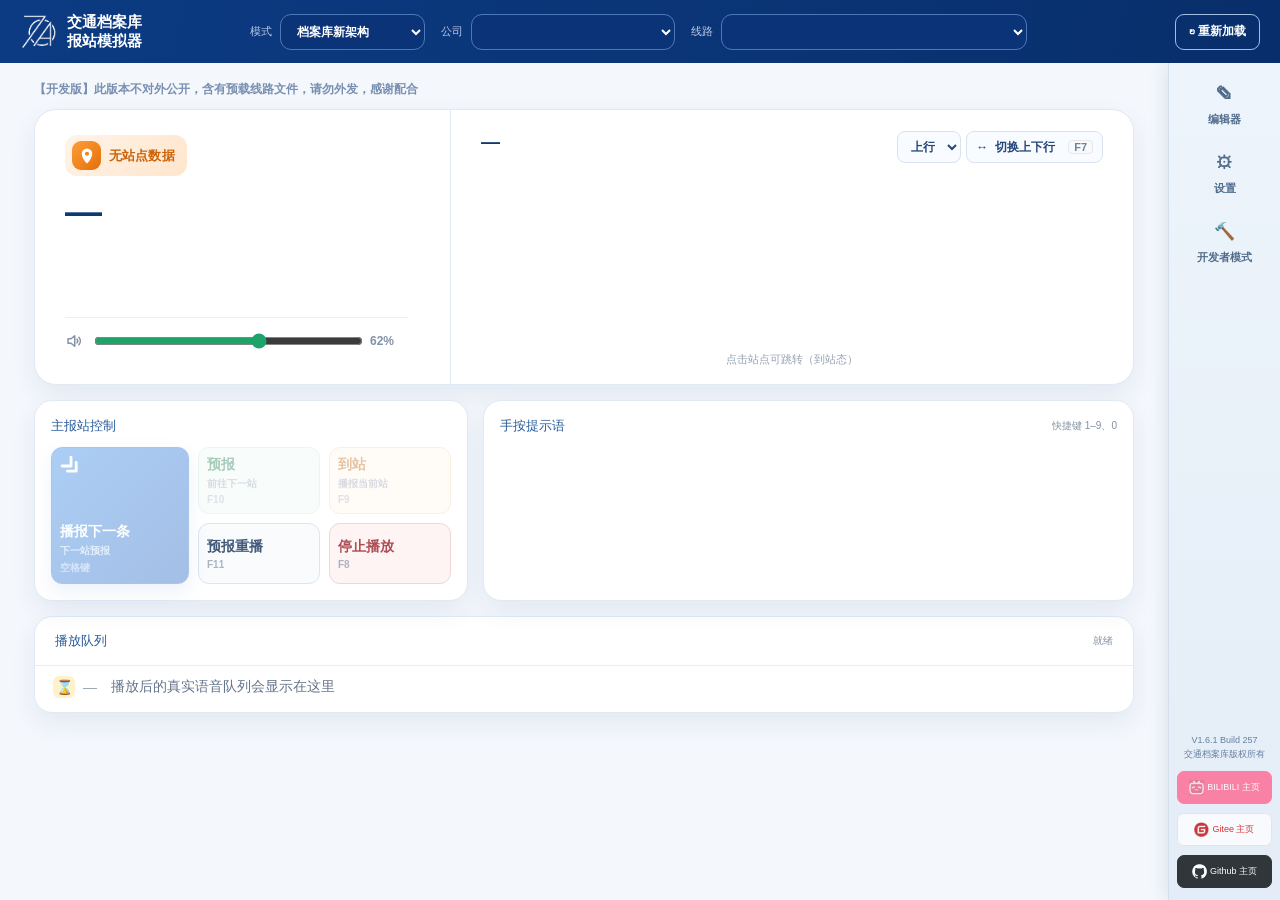
==== commit d492dccf: "Build 257: Editor 各站特殊规则上下行分Tab呈现，环线只显有效站点" ====
--- a/web/index.html
+++ b/web/index.html
@@ -4,9 +4,9 @@
   <meta charset="UTF-8" />
   <meta name="viewport" content="width=device-width, initial-scale=1.0" />
   <title>档案库报站器 内测版</title>
-  <link rel="stylesheet" href="./style.css?v=20260825&b=256" />
-  <link rel="stylesheet" href="./editor.css?v=20260825&b=256" />
-  <link rel="stylesheet" href="./ui-redesign.css?v=20260825&b=256" />
+  <link rel="stylesheet" href="./style.css?v=20260825&b=257" />
+  <link rel="stylesheet" href="./editor.css?v=20260825&b=257" />
+  <link rel="stylesheet" href="./ui-redesign.css?v=20260825&b=257" />
 </head>
 <body>
   <svg class="icon-defs" aria-hidden="true" focusable="false">
@@ -39,7 +39,7 @@
         <button type="button" id="devPanelToggle" class="rail-nav-item dev-nav-item"><i aria-hidden="true">🔨</i><span>开发者模式</span></button>
       </nav>
       <footer class="rail-footer">
-        <small>V1.6.1 Build 256<br>交通档案库版权所有</small>
+        <small>V1.6.1 Build 257<br>交通档案库版权所有</small>
         <a href="https://space.bilibili.com/3546768098724617" target="_blank" rel="noopener" id="bilibiliBtn" class="rail-social rail-social-bilibili" aria-label="交通档案库 Bilibili 主页"><img id="bilibiliIcon" src="" alt=""><span>BILIBILI 主页</span></a>
         <a href="https://gitee.com/rjhu/TABBSS" target="_blank" rel="noopener" class="rail-social rail-social-gitee"><img id="giteeIcon" src="" alt=""><span>Gitee 主页</span></a>
         <a href="https://github.com/R-J-Hu/TABBSS/" target="_blank" rel="noopener" class="rail-social rail-social-github"><img id="githubIcon" src="" alt=""><span>Github 主页</span></a>
@@ -54,7 +54,7 @@
           <label id="companyRouteWrap" class="topbar-select-label"><span>公司</span><select id="companyRouteSelect"></select></label>
           <label class="topbar-select-label line-select"><span>线路</span><select id="routeSelect"></select></label>
         </div>
-        <div class="topbar-tools"><span class="build-badge" id="buildBadge">Build 256 2026-08-25 21:32:27</span><button id="reloadBtn" class="quiet-btn">↻ 重新加载</button></div>
+        <div class="topbar-tools"><span class="build-badge" id="buildBadge">Build 257 2026-08-25 22:16:46</span><button id="reloadBtn" class="quiet-btn">↻ 重新加载</button></div>
       </header>
       <p id="editionWarning" class="edition-warning"></p>
 
@@ -147,6 +147,7 @@
       <p class="version-tag">（Build 243 2026-08-23）默认规则遮罩回归修正。<br>（Build 244 2026-08-23）默认规则遮罩只改变视觉层：保留既有首部、内部、尾部新增标签交互；修复默认模板前后标签并存时的索引错位、异常换行与编辑回折。<br>（Build 245 2026-08-23）默认音频规则在前后新增时保留默认遮罩，保存时仅写入新增标签。<br>（Build 246 2026-08-23）默认遮罩彻底退出 tag 流式布局，修复首尾空行及后续 tag 无法紧随的问题。<br>（Build 247 2026-08-23）修复默认序列与后续 tag 之间新增时的显示/数据索引错位及空锚点异常。<br>（Build 248 2026-08-23）Editor Audio Selector 参数按新规范收敛：全局报站规则/各站特殊规则/手按服务语仅提供 8 个中英文站名参数（本站中文/本站英文/下站中文/下站英文/起始站中文/起始站英文/终点站中文/终点站英文），并按各编辑框提供矩阵禁用（首站/普通/终点预报无本站，终点到站无下站，本站中文语音文件无本站中文、本站英文语音文件无本站英文）；取消【本站中文文件】【本站英文文件】【普通站预报模板】【普通站到站模板】可选 tag（旧数据中已保存的 token 仍可识别渲染）；导入目标公司默认值调整：L0 导入默认「+ 新建公司」，L1 导入默认当前公司；导入线路包仅支持 .tabl 不再接受 .zip（前端 accept 与服务端双重校验）。<br>（Build 249 2026-08-23）Editor 两处下拉按钮改用几何居中的 SVG 箭头；默认规则遮罩改为高透明中性冷灰。<br>（Build 250 2026-08-23）Editor 弹窗统一白色背景，并复用设置面板同款 SVG 关闭按钮。<br>（Build 251 2026-08-23）修复 TABL 导入的公司永久「未注册」：`_do_import_zip` 原先只注册「新写入」的 .ini，当公司目录已存在同名 .ini 且冲突模式为 skip 时全部跳过、`imported_ini` 为空导致 index.json 更新整体被跳过——若某公司的文件已落地但 index 条目丢失（如沈阳浑南现代有轨电车：目录 255 文件在、index 无条目），重复导入永远无法重新注册。现改为收集 zip 内全部 .ini（含跳过项）并集注册，index 更新异常不再静默吞掉（返回 500「文件已写入，但公司注册失败」）。<br>（Build 252 2026-08-23）修复真实升级与模拟升级体验不一致：两者本使用同一个升级弹窗（含下载进度条），但真实升级在 CDN 慢速/连接卡顿时进度条停在 0% 且无任何反馈，观感上像「没有下载进度」。现在点击「下载并升级」立即显示进度区并进入「正在连接下载源，请稍候… / 连接中…」状态（下载字节为 0 时保持提示而非静默），下载服务端超时由 300s 收紧到 120s（卡死连接会报错并可重试，不再无限 0%）。</p>
 
       <p class="version-tag">（Build 253 2026-08-23）Player 状态卡片“下一站”图标更新为双箭头；Editor L2 Tab 与内容区无缝衔接；海峡导入说明补充模式切换说明与示意图。<br>（Build 254 2026-08-23）修复英文站名语音文件匹配：此前有英文站名时只会匹配「英文站名」或「E+英文站名」，未匹配「E+中文站名」。现按既有规定修正——英文语音 = 「英文站名」或「E+中文站名」，英文站名优先级最高，其次 E+/En+/E/En + 中文站名；本站英文 / 下站英文 / 起始站英文 / 终点站英文 四条路径统一经 `resolveStationAudioEn` 生效。<br>（Build 255 2026-08-25）修复三个用户反馈问题：INI 参数 / 服务语标题 / 默认模板音频误报。<br>（Build 256 2026-08-25）修复 tabl 打包遗漏带括号的媒体文件；补充更新进度固定区、Editor L2 顶部留白、L0 下拉框样式、只读公司删除与 1000px 最低窗口宽度。</p>
+      <p class="version-tag">（Build 257 2026-08-25）Editor L2「各站特殊规则」对齐全局报站规则：环线仅呈现 Player 实际读取的上行站点且不再重复显示标题；双向运行采用绿色上行 / 橙色下行分 Tab 显示。</p>
 
       <section class="debug-panel" id="debugPanel">
       <h2>Dev 调试信息</h2>
@@ -280,7 +281,7 @@
       <h3>交通档案库报站模拟器</h3>
       <p>面向公交报站线路文件的本地管理、编辑与播放模拟工具。</p>
       <dl>
-        <div class="about-version-row"><dt>版本</dt><dd id="aboutVersionText">V1.6.1 (Build 256)</dd><button type="button" id="aboutCheckUpdateBtn" class="about-check-update">检查更新</button></div>
+        <div class="about-version-row"><dt>版本</dt><dd id="aboutVersionText">V1.6.1 (Build 257)</dd><button type="button" id="aboutCheckUpdateBtn" class="about-check-update">检查更新</button></div>
         <div><dt>作者</dt><dd>@爱困的RJ（R.J. Hu）</dd></div>
         <div><dt>Bilibili 主页</dt><dd><a href="https://space.bilibili.com/3546768098724617" target="_blank" rel="noopener">点击前往</a></dd></div>
         <div><dt>Gitee 主页</dt><dd><a href="https://gitee.com/rjhu/TABBSS" target="_blank" rel="noopener">点击前往</a></dd></div>
@@ -289,10 +290,10 @@
     </div>
   </aside>
 
-  <script src="./editor-core.js?v=20260825&b=256"></script>
-  <script src="./editor-components.js?v=20260825&b=256"></script>
-  <script src="./main.js?v=20260825&b=256"></script>
-  <script src="./editor-ui.js?v=20260825&b=256"></script>
-  <script src="./panel-controller.js?v=20260825&b=256"></script>
+  <script src="./editor-core.js?v=20260825&b=257"></script>
+  <script src="./editor-components.js?v=20260825&b=257"></script>
+  <script src="./main.js?v=20260825&b=257"></script>
+  <script src="./editor-ui.js?v=20260825&b=257"></script>
+  <script src="./panel-controller.js?v=20260825&b=257"></script>
 </body>
 </html>
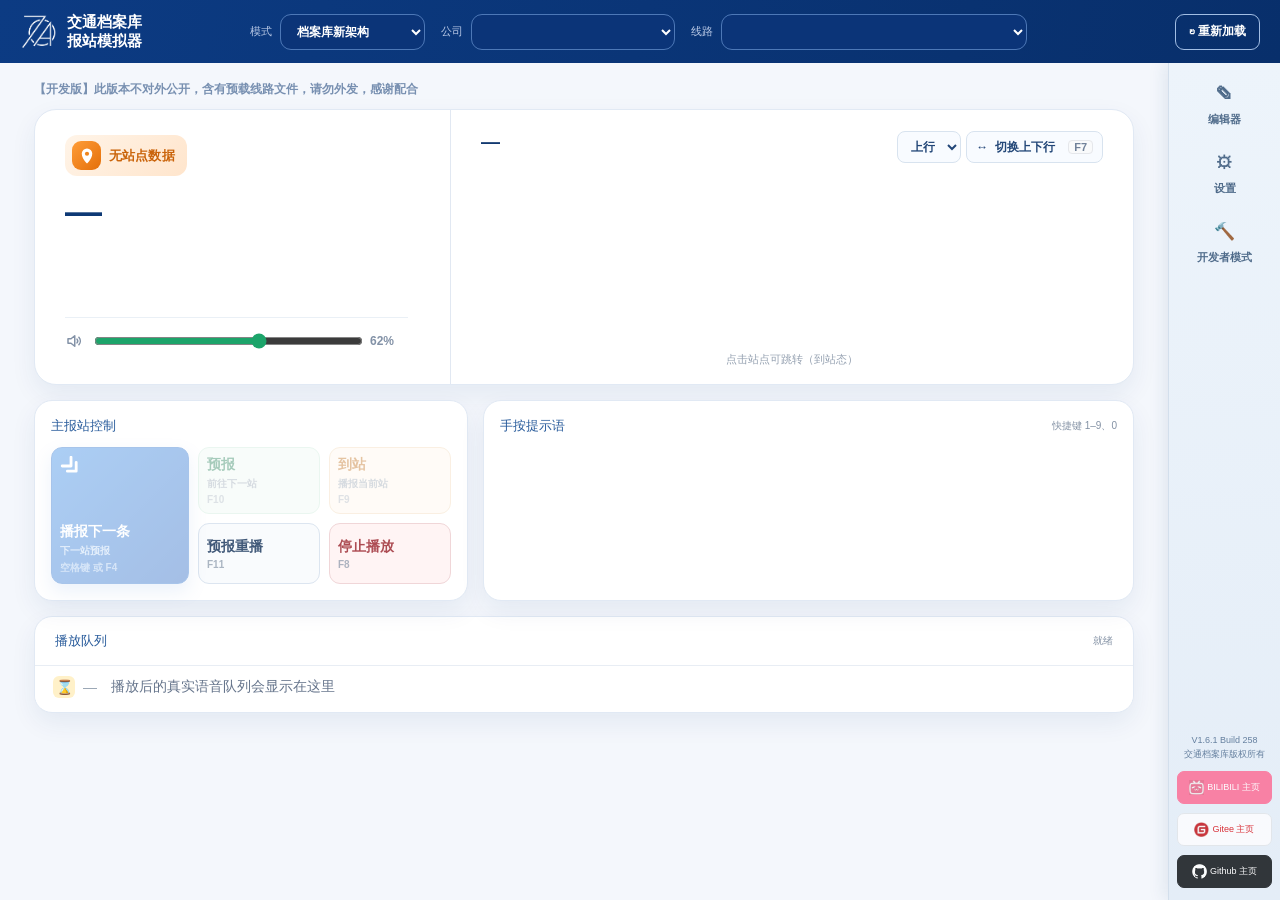
==== commit 226ab430: "Build 258: 播报下一条新增F4快捷键（空格键保留），按钮提示改「空格键 或 F4」" ====
--- a/web/index.html
+++ b/web/index.html
@@ -4,9 +4,9 @@
   <meta charset="UTF-8" />
   <meta name="viewport" content="width=device-width, initial-scale=1.0" />
   <title>档案库报站器 内测版</title>
-  <link rel="stylesheet" href="./style.css?v=20260825&b=257" />
-  <link rel="stylesheet" href="./editor.css?v=20260825&b=257" />
-  <link rel="stylesheet" href="./ui-redesign.css?v=20260825&b=257" />
+  <link rel="stylesheet" href="./style.css?v=20260825&b=258" />
+  <link rel="stylesheet" href="./editor.css?v=20260825&b=258" />
+  <link rel="stylesheet" href="./ui-redesign.css?v=20260825&b=258" />
 </head>
 <body>
   <svg class="icon-defs" aria-hidden="true" focusable="false">
@@ -39,7 +39,7 @@
         <button type="button" id="devPanelToggle" class="rail-nav-item dev-nav-item"><i aria-hidden="true">🔨</i><span>开发者模式</span></button>
       </nav>
       <footer class="rail-footer">
-        <small>V1.6.1 Build 257<br>交通档案库版权所有</small>
+        <small>V1.6.1 Build 258<br>交通档案库版权所有</small>
         <a href="https://space.bilibili.com/3546768098724617" target="_blank" rel="noopener" id="bilibiliBtn" class="rail-social rail-social-bilibili" aria-label="交通档案库 Bilibili 主页"><img id="bilibiliIcon" src="" alt=""><span>BILIBILI 主页</span></a>
         <a href="https://gitee.com/rjhu/TABBSS" target="_blank" rel="noopener" class="rail-social rail-social-gitee"><img id="giteeIcon" src="" alt=""><span>Gitee 主页</span></a>
         <a href="https://github.com/R-J-Hu/TABBSS/" target="_blank" rel="noopener" class="rail-social rail-social-github"><img id="githubIcon" src="" alt=""><span>Github 主页</span></a>
@@ -54,7 +54,7 @@
           <label id="companyRouteWrap" class="topbar-select-label"><span>公司</span><select id="companyRouteSelect"></select></label>
           <label class="topbar-select-label line-select"><span>线路</span><select id="routeSelect"></select></label>
         </div>
-        <div class="topbar-tools"><span class="build-badge" id="buildBadge">Build 257 2026-08-25 22:16:46</span><button id="reloadBtn" class="quiet-btn">↻ 重新加载</button></div>
+        <div class="topbar-tools"><span class="build-badge" id="buildBadge">Build 258 2026-08-25 23:14:41</span><button id="reloadBtn" class="quiet-btn">↻ 重新加载</button></div>
       </header>
       <p id="editionWarning" class="edition-warning"></p>
 
@@ -78,7 +78,7 @@
         <div class="announcement-controls">
           <span class="eyebrow">主报站控制</span>
           <div class="main-actions">
-            <button type="button" id="nextAnnounceBtn" class="next-action"><svg class="next-action-icon" viewBox="0 0 24 24" aria-hidden="true"><use href="#icon-next-station"></use></svg><span>播报下一条</span><small id="nextActionHint">下一站预报</small><b>空格键</b></button>
+            <button type="button" id="nextAnnounceBtn" class="next-action"><svg class="next-action-icon" viewBox="0 0 24 24" aria-hidden="true"><use href="#icon-next-station"></use></svg><span>播报下一条</span><small id="nextActionHint">下一站预报</small><b>空格键 或 F4</b></button>
             <div class="secondary-actions">
               <button id="preBtn" class="primary-action"><span>预报</span><small>前往下一站</small><b>F10</b></button>
               <button id="arriveBtn" class="arrival-action"><span>到站</span><small>播报当前站</small><b>F9</b></button>
@@ -147,7 +147,7 @@
       <p class="version-tag">（Build 243 2026-08-23）默认规则遮罩回归修正。<br>（Build 244 2026-08-23）默认规则遮罩只改变视觉层：保留既有首部、内部、尾部新增标签交互；修复默认模板前后标签并存时的索引错位、异常换行与编辑回折。<br>（Build 245 2026-08-23）默认音频规则在前后新增时保留默认遮罩，保存时仅写入新增标签。<br>（Build 246 2026-08-23）默认遮罩彻底退出 tag 流式布局，修复首尾空行及后续 tag 无法紧随的问题。<br>（Build 247 2026-08-23）修复默认序列与后续 tag 之间新增时的显示/数据索引错位及空锚点异常。<br>（Build 248 2026-08-23）Editor Audio Selector 参数按新规范收敛：全局报站规则/各站特殊规则/手按服务语仅提供 8 个中英文站名参数（本站中文/本站英文/下站中文/下站英文/起始站中文/起始站英文/终点站中文/终点站英文），并按各编辑框提供矩阵禁用（首站/普通/终点预报无本站，终点到站无下站，本站中文语音文件无本站中文、本站英文语音文件无本站英文）；取消【本站中文文件】【本站英文文件】【普通站预报模板】【普通站到站模板】可选 tag（旧数据中已保存的 token 仍可识别渲染）；导入目标公司默认值调整：L0 导入默认「+ 新建公司」，L1 导入默认当前公司；导入线路包仅支持 .tabl 不再接受 .zip（前端 accept 与服务端双重校验）。<br>（Build 249 2026-08-23）Editor 两处下拉按钮改用几何居中的 SVG 箭头；默认规则遮罩改为高透明中性冷灰。<br>（Build 250 2026-08-23）Editor 弹窗统一白色背景，并复用设置面板同款 SVG 关闭按钮。<br>（Build 251 2026-08-23）修复 TABL 导入的公司永久「未注册」：`_do_import_zip` 原先只注册「新写入」的 .ini，当公司目录已存在同名 .ini 且冲突模式为 skip 时全部跳过、`imported_ini` 为空导致 index.json 更新整体被跳过——若某公司的文件已落地但 index 条目丢失（如沈阳浑南现代有轨电车：目录 255 文件在、index 无条目），重复导入永远无法重新注册。现改为收集 zip 内全部 .ini（含跳过项）并集注册，index 更新异常不再静默吞掉（返回 500「文件已写入，但公司注册失败」）。<br>（Build 252 2026-08-23）修复真实升级与模拟升级体验不一致：两者本使用同一个升级弹窗（含下载进度条），但真实升级在 CDN 慢速/连接卡顿时进度条停在 0% 且无任何反馈，观感上像「没有下载进度」。现在点击「下载并升级」立即显示进度区并进入「正在连接下载源，请稍候… / 连接中…」状态（下载字节为 0 时保持提示而非静默），下载服务端超时由 300s 收紧到 120s（卡死连接会报错并可重试，不再无限 0%）。</p>
 
       <p class="version-tag">（Build 253 2026-08-23）Player 状态卡片“下一站”图标更新为双箭头；Editor L2 Tab 与内容区无缝衔接；海峡导入说明补充模式切换说明与示意图。<br>（Build 254 2026-08-23）修复英文站名语音文件匹配：此前有英文站名时只会匹配「英文站名」或「E+英文站名」，未匹配「E+中文站名」。现按既有规定修正——英文语音 = 「英文站名」或「E+中文站名」，英文站名优先级最高，其次 E+/En+/E/En + 中文站名；本站英文 / 下站英文 / 起始站英文 / 终点站英文 四条路径统一经 `resolveStationAudioEn` 生效。<br>（Build 255 2026-08-25）修复三个用户反馈问题：INI 参数 / 服务语标题 / 默认模板音频误报。<br>（Build 256 2026-08-25）修复 tabl 打包遗漏带括号的媒体文件；补充更新进度固定区、Editor L2 顶部留白、L0 下拉框样式、只读公司删除与 1000px 最低窗口宽度。</p>
-      <p class="version-tag">（Build 257 2026-08-25）Editor L2「各站特殊规则」对齐全局报站规则：环线仅呈现 Player 实际读取的上行站点且不再重复显示标题；双向运行采用绿色上行 / 橙色下行分 Tab 显示。</p>
+      <p class="version-tag">（Build 257 2026-08-25）Editor L2「各站特殊规则」对齐全局报站规则：环线仅呈现 Player 实际读取的上行站点且不再重复显示标题；双向运行采用绿色上行 / 橙色下行分 Tab 显示。<br>（Build 258 2026-08-25）播报下一条新增 F4 快捷键（空格键保留），按钮快捷键提示改为「空格键 或 F4」。</p>
 
       <section class="debug-panel" id="debugPanel">
       <h2>Dev 调试信息</h2>
@@ -281,7 +281,7 @@
       <h3>交通档案库报站模拟器</h3>
       <p>面向公交报站线路文件的本地管理、编辑与播放模拟工具。</p>
       <dl>
-        <div class="about-version-row"><dt>版本</dt><dd id="aboutVersionText">V1.6.1 (Build 257)</dd><button type="button" id="aboutCheckUpdateBtn" class="about-check-update">检查更新</button></div>
+        <div class="about-version-row"><dt>版本</dt><dd id="aboutVersionText">V1.6.1 (Build 258)</dd><button type="button" id="aboutCheckUpdateBtn" class="about-check-update">检查更新</button></div>
         <div><dt>作者</dt><dd>@爱困的RJ（R.J. Hu）</dd></div>
         <div><dt>Bilibili 主页</dt><dd><a href="https://space.bilibili.com/3546768098724617" target="_blank" rel="noopener">点击前往</a></dd></div>
         <div><dt>Gitee 主页</dt><dd><a href="https://gitee.com/rjhu/TABBSS" target="_blank" rel="noopener">点击前往</a></dd></div>
@@ -290,10 +290,10 @@
     </div>
   </aside>
 
-  <script src="./editor-core.js?v=20260825&b=257"></script>
-  <script src="./editor-components.js?v=20260825&b=257"></script>
-  <script src="./main.js?v=20260825&b=257"></script>
-  <script src="./editor-ui.js?v=20260825&b=257"></script>
-  <script src="./panel-controller.js?v=20260825&b=257"></script>
+  <script src="./editor-core.js?v=20260825&b=258"></script>
+  <script src="./editor-components.js?v=20260825&b=258"></script>
+  <script src="./main.js?v=20260825&b=258"></script>
+  <script src="./editor-ui.js?v=20260825&b=258"></script>
+  <script src="./panel-controller.js?v=20260825&b=258"></script>
 </body>
 </html>
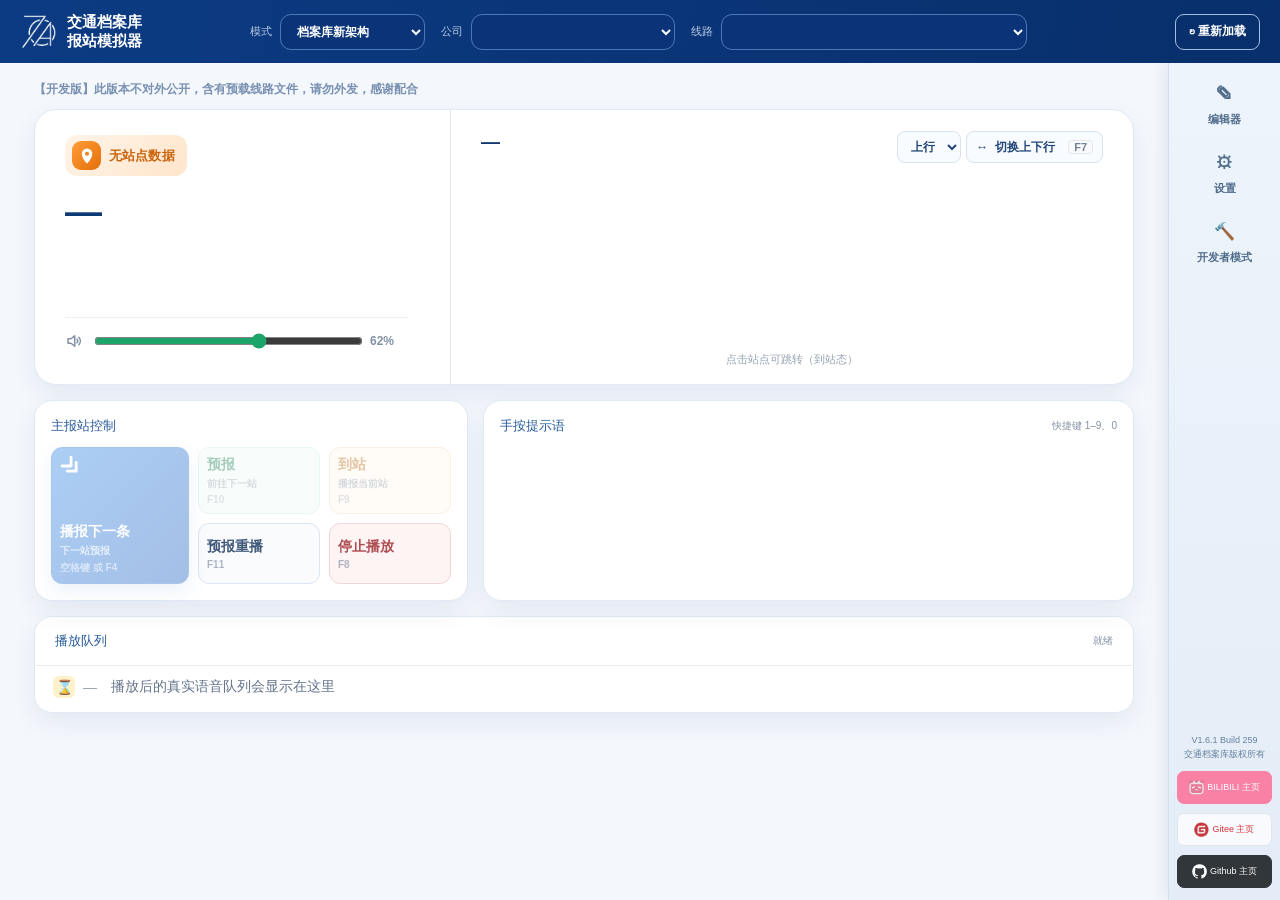
==== commit c26cde26: "Build 259: 修复P0复制线路缺站点音频/校验漏下行站点音频+tabl导出重复打包；旧音频库WAV伪装MP3播放失败（服务器识别文件头转PCM WAV，原文件不改写）" ====
--- a/web/index.html
+++ b/web/index.html
@@ -4,9 +4,9 @@
   <meta charset="UTF-8" />
   <meta name="viewport" content="width=device-width, initial-scale=1.0" />
   <title>档案库报站器 内测版</title>
-  <link rel="stylesheet" href="./style.css?v=20260825&b=258" />
-  <link rel="stylesheet" href="./editor.css?v=20260825&b=258" />
-  <link rel="stylesheet" href="./ui-redesign.css?v=20260825&b=258" />
+  <link rel="stylesheet" href="./style.css?v=20260826&b=259" />
+  <link rel="stylesheet" href="./editor.css?v=20260826&b=259" />
+  <link rel="stylesheet" href="./ui-redesign.css?v=20260826&b=259" />
 </head>
 <body>
   <svg class="icon-defs" aria-hidden="true" focusable="false">
@@ -39,7 +39,7 @@
         <button type="button" id="devPanelToggle" class="rail-nav-item dev-nav-item"><i aria-hidden="true">🔨</i><span>开发者模式</span></button>
       </nav>
       <footer class="rail-footer">
-        <small>V1.6.1 Build 258<br>交通档案库版权所有</small>
+        <small>V1.6.1 Build 259<br>交通档案库版权所有</small>
         <a href="https://space.bilibili.com/3546768098724617" target="_blank" rel="noopener" id="bilibiliBtn" class="rail-social rail-social-bilibili" aria-label="交通档案库 Bilibili 主页"><img id="bilibiliIcon" src="" alt=""><span>BILIBILI 主页</span></a>
         <a href="https://gitee.com/rjhu/TABBSS" target="_blank" rel="noopener" class="rail-social rail-social-gitee"><img id="giteeIcon" src="" alt=""><span>Gitee 主页</span></a>
         <a href="https://github.com/R-J-Hu/TABBSS/" target="_blank" rel="noopener" class="rail-social rail-social-github"><img id="githubIcon" src="" alt=""><span>Github 主页</span></a>
@@ -54,7 +54,7 @@
           <label id="companyRouteWrap" class="topbar-select-label"><span>公司</span><select id="companyRouteSelect"></select></label>
           <label class="topbar-select-label line-select"><span>线路</span><select id="routeSelect"></select></label>
         </div>
-        <div class="topbar-tools"><span class="build-badge" id="buildBadge">Build 258 2026-08-25 23:14:41</span><button id="reloadBtn" class="quiet-btn">↻ 重新加载</button></div>
+        <div class="topbar-tools"><span class="build-badge" id="buildBadge">Build 259 2026-08-26 22:44:19</span><button id="reloadBtn" class="quiet-btn">↻ 重新加载</button></div>
       </header>
       <p id="editionWarning" class="edition-warning"></p>
 
@@ -138,7 +138,7 @@
 （Build 236 2026-08-17）修复升级安装程序无法启动：完整应用里 in-process os.startfile 在 .NET 运行时（webview）加载后报 WinError 1223；改用独立 cmd.exe 进程的 start（ShellExecute）启动安装程序，正确触发 UAC 且立即返回。
 （Build 237 2026-08-19）升级启动方案定稿（234/235 实测通过）：Windows 用 os.startfile（ShellExecute 触发 UAC），macOS 用 open，Linux 用 xdg-open，跨平台按平台分支。升级提示改为居中模态弹窗（配色对齐设置/关于侧栏），展示版本+changelog 分组。编辑器及所有子窗体改为浅色主题（配色与 Player、设置侧栏一致），INI 语法高亮与高级文本编辑器同步浅色化。开发者模式新增「模拟升级」按钮：获取 Gitee 最新 build（即使不比当前版本高）触发升级流程，版本不比当前高时 changelog 只显示该版本。修复 style.css 中 @keyframes headingBreath 未闭合花括号导致后续 CSS 规则（含升级弹窗 fixed 定位）失效；修复编辑器音频选择器弹窗被默认模板遮罩盖住不可见（z-index 50→9999）；升级检查双源 fallback（Gitee 优先，失败切 GitHub）；下载安装程序时弹窗内显示进度条+百分比+已下载/总大小+实时速度。开发者模式侧面板大小/标题/框架对齐设置（关于）面板（宽度 420px、深色标题、svg 关闭钮、同款阴影）；编辑器侧栏阴影对齐设置面板；侧边栏移除「报站」按钮（有侧面板显示侧面板、关闭即回 Player，侧边栏按钮再次点击关闭对应面板）；车站信息「双向模式/环线模式」选中文字改白色；编辑器问号 hover 提示改为可见 CSS tooltip；新建线路默认版本 V1.0；顶栏「线路」选框与编辑器「编辑当前线路」改为显示 index.json 注册文件名（而非 INI 内部短名）；Player 终点站英文左缘与终点站中文恒定对齐；关于页改为全称「交通档案库报站模拟器」+顶栏同款 Logo，版本合并为 V1.6 (Build 237) 并提供【检查更新】按钮，新增作者与 Bilibili/Gitee/Github 主页链接，移除运行方式；海峡导入弹窗格式对齐检查更新弹窗；editor L0 新增「从其他报站器导入线路」下拉（含海峡兼容与蓝斯「即将完工」入口）；修复 ui-redesign.css 损坏行；修复线路号→终点站网格 column-gap 过大导致「4 → 会展中心站」中英文间距被拉大（6px→4px，英文仍与中文左缘对齐）；修复线路图站点标签中英文间距：b/small 不再按固定高度预留两行（中文一行时英文空距 17.7px），改为 max-height+align-content:start，英文紧贴中文（1.9px）、超长站名仍 2 行截断；播放队列显示名优化：站名通配匹配（如 *.wav 规则）找到真实音频后显示实际文件名，无匹配保留规则文本，本站/下站等参数匹配前置蓝色 tag；修复右侧 rail 区域莫名阴影（关闭的 fileSidebar/devPanelSidebar 在视口右缘外仍向左渲染阴影，关闭状态下面板 box-shadow:none，打开面板左侧阴影保留）。
 （Build 238 2026-08-20）优化升级检查的 Gitee 匿名 API 调用：每次检查从 1+13 次降到 1+1 次（仅对最新匹配 release 拉附件，之前对全部 release 都拉），Gitee 匿名限流 403 时自动切 GitHub 检查并获取安装包；限流/失败结果短暂缓存 2 分钟，避免每次启动都重试加重限流。
-（Build 239 2026-08-22）修复：Editor L0 公司重命名后不再跳到列表最上方（去掉重排序，保留原位置）；修复部分公司（如福州营达、厦门BRT连接线）因 index.json 公司名与磁盘目录名不一致（目录已加【原】前缀）导致重命名报「找不到目录/文件」，已同步 4 个公司的 index 名称与线路路径到磁盘目录；修复「播报下一条」在到站态时提示显示当前站而非下一站（如到 2 站后应提示「3站预报」）；Editor 基础信息页「线路文件名称」改为「线路文件名」、「线路显示名称」改为「线路简称」（存储/INI 逻辑不变），并新增带配图的可视化提示（线路文件名图 + 线路图显示名图）。补充：Editor L2 基础信息与车站信息之间新增「管理音频文件」tab（复用媒体文件夹面板内容并内置顶部提示横幅「全公司共享同一个音频文件夹」，移除 L2 底部「打开媒体文件夹」链接）；「媒体文件夹」全局改名「音频文件夹」；车站信息页自动识别站点改为默认展开、修复自动识别到上下行站点列表的间距缺失（对齐运行模式→自动识别的 14px 间距）、去掉「运行模式」字样、「双向模式/环线模式」改称「双向运行/单向环线运行」、环线模式下不再显示「上行」方向标题（环线不分方向）；「全局模版」改名为「全局报站规则」，各 L1 标题模块间距放大 1.5 倍（16px→24px）；各站特殊规则「一键展开所有/一键收起所有」由链接改为按钮（样式同手按提示语的「应用到其他线路」）；手按提示语标题 placeholder 改为「如让座、转弯等」；显示右箭头「→」统一替换为「➜」（线路图徽标此前已用 ➜，重命名提示、高级编辑链接、线路简称帮助文本同步，站点识别分隔符兼容 ➜）。</p>
+（Build 239 2026-08-22）修复：Editor L0 公司重命名后不再跳到列表最上方（去掉重排序，保留原位置）；修复部分公司（如福州营达、厦门BRT连接线）因 index.json 公司名与磁盘目录名不一致（目录已加【原】前缀）导致重命名报「找不到目录/文件」，已同步 4 个公司的 index 名称与线路路径到磁盘目录；修复「播报下一条」在到站态时提示显示当前站而非下一站（如到 2 站后应提示「3站预报」）；Editor 基础信息页「线路文件名称」改为「线路文件名」、「线路显示名称」改为「线路简称」（存储/INI 逻辑不变），并新增带配图的可视化提示（线路文件名图 + 线路图显示名图）。补充：Editor L2 基础信息与车站信息之间新增「管理音频文件」tab（复用媒体文件夹面板内容并内置顶部提示横幅「全公司共享同一个音频文件夹」，移除 L2 底部「打开媒体文件夹」链接）；「媒体文件夹」全局改名「音频文件夹」；车站信息页自动识别站点改为默认展开、修复自动识别到上下行站点列表的间距缺失（对齐运行模式→自动识别的 14px 间距）、去掉「运行模式」字样、「双向模式/环线模式」改称「双向运行/单向环线运行」、环线模式下不再显示「上行」方向标题（环线不分方向）；「全局模版」改名为「全局报站规则」，各 L1 标题模块间距放大 1.5 倍（16px→24px）；各站特殊规则「一键展开所有/一键收起所有」由链接改为按钮（样式同手按提示语的「应用到其他线路」）；手按提示语标题 placeholder 改为「如让座、转弯等」；显示右箭头「→」统一替换为「➜」（线路图徽标此前已用 ➜，重命名提示、高级编辑链接、线路简称帮助文本同步，站点识别分隔符兼容 ➜）。<br>（Build 259 补充 2026-08-26）修复旧音频库中「.mp3 后缀、实际 RIFF/WAVE」被按 MP3 解码导致播放失败；服务器按文件头返回正确音频类型，真实 MP3 不受影响。</p>
 
       <p class="version-tag">（Build 240 2026-08-23）Editor 细节优化：六个编号 tab、方向色条标题与全局规则上下行 tab；音频管理隐藏 INI、支持图标化复制/移动/导出/删除及批量下载；默认模板整体斜线遮罩与白底音频选择器；未设置手按提示语提示，toast 避开顶栏与右侧栏。<br>（Build 241 2026-08-23）修复标题色条、默认规则点破与间隙悬停、全局规则分 tab 容器、L0/L1 重复图标及下拉箭头垂直对齐。</p>
 
@@ -147,7 +147,8 @@
       <p class="version-tag">（Build 243 2026-08-23）默认规则遮罩回归修正。<br>（Build 244 2026-08-23）默认规则遮罩只改变视觉层：保留既有首部、内部、尾部新增标签交互；修复默认模板前后标签并存时的索引错位、异常换行与编辑回折。<br>（Build 245 2026-08-23）默认音频规则在前后新增时保留默认遮罩，保存时仅写入新增标签。<br>（Build 246 2026-08-23）默认遮罩彻底退出 tag 流式布局，修复首尾空行及后续 tag 无法紧随的问题。<br>（Build 247 2026-08-23）修复默认序列与后续 tag 之间新增时的显示/数据索引错位及空锚点异常。<br>（Build 248 2026-08-23）Editor Audio Selector 参数按新规范收敛：全局报站规则/各站特殊规则/手按服务语仅提供 8 个中英文站名参数（本站中文/本站英文/下站中文/下站英文/起始站中文/起始站英文/终点站中文/终点站英文），并按各编辑框提供矩阵禁用（首站/普通/终点预报无本站，终点到站无下站，本站中文语音文件无本站中文、本站英文语音文件无本站英文）；取消【本站中文文件】【本站英文文件】【普通站预报模板】【普通站到站模板】可选 tag（旧数据中已保存的 token 仍可识别渲染）；导入目标公司默认值调整：L0 导入默认「+ 新建公司」，L1 导入默认当前公司；导入线路包仅支持 .tabl 不再接受 .zip（前端 accept 与服务端双重校验）。<br>（Build 249 2026-08-23）Editor 两处下拉按钮改用几何居中的 SVG 箭头；默认规则遮罩改为高透明中性冷灰。<br>（Build 250 2026-08-23）Editor 弹窗统一白色背景，并复用设置面板同款 SVG 关闭按钮。<br>（Build 251 2026-08-23）修复 TABL 导入的公司永久「未注册」：`_do_import_zip` 原先只注册「新写入」的 .ini，当公司目录已存在同名 .ini 且冲突模式为 skip 时全部跳过、`imported_ini` 为空导致 index.json 更新整体被跳过——若某公司的文件已落地但 index 条目丢失（如沈阳浑南现代有轨电车：目录 255 文件在、index 无条目），重复导入永远无法重新注册。现改为收集 zip 内全部 .ini（含跳过项）并集注册，index 更新异常不再静默吞掉（返回 500「文件已写入，但公司注册失败」）。<br>（Build 252 2026-08-23）修复真实升级与模拟升级体验不一致：两者本使用同一个升级弹窗（含下载进度条），但真实升级在 CDN 慢速/连接卡顿时进度条停在 0% 且无任何反馈，观感上像「没有下载进度」。现在点击「下载并升级」立即显示进度区并进入「正在连接下载源，请稍候… / 连接中…」状态（下载字节为 0 时保持提示而非静默），下载服务端超时由 300s 收紧到 120s（卡死连接会报错并可重试，不再无限 0%）。</p>
 
       <p class="version-tag">（Build 253 2026-08-23）Player 状态卡片“下一站”图标更新为双箭头；Editor L2 Tab 与内容区无缝衔接；海峡导入说明补充模式切换说明与示意图。<br>（Build 254 2026-08-23）修复英文站名语音文件匹配：此前有英文站名时只会匹配「英文站名」或「E+英文站名」，未匹配「E+中文站名」。现按既有规定修正——英文语音 = 「英文站名」或「E+中文站名」，英文站名优先级最高，其次 E+/En+/E/En + 中文站名；本站英文 / 下站英文 / 起始站英文 / 终点站英文 四条路径统一经 `resolveStationAudioEn` 生效。<br>（Build 255 2026-08-25）修复三个用户反馈问题：INI 参数 / 服务语标题 / 默认模板音频误报。<br>（Build 256 2026-08-25）修复 tabl 打包遗漏带括号的媒体文件；补充更新进度固定区、Editor L2 顶部留白、L0 下拉框样式、只读公司删除与 1000px 最低窗口宽度。</p>
-      <p class="version-tag">（Build 257 2026-08-25）Editor L2「各站特殊规则」对齐全局报站规则：环线仅呈现 Player 实际读取的上行站点且不再重复显示标题；双向运行采用绿色上行 / 橙色下行分 Tab 显示。<br>（Build 258 2026-08-25）播报下一条新增 F4 快捷键（空格键保留），按钮快捷键提示改为「空格键 或 F4」。</p>
+      <p class="version-tag">（Build 257 2026-08-25）Editor L2「各站特殊规则」对齐全局报站规则：环线仅呈现 Player 实际读取的上行站点且不再重复显示标题；双向运行采用绿色上行 / 橙色下行分 Tab 显示。<br>（Build 258 2026-08-25）播报下一条新增 F4 快捷键（空格键保留），按钮快捷键提示改为「空格键 或 F4」。<br>（Build 259 2026-08-26）修复两个 P0：①「复制现有线路」跨公司复制时站点音频缺失（含隐式同名站名音频，上下行）——复制音频收集改用完整版收集器并支持扩展名解析；②校验环节「上下行相同」线路下行站点音频不校验——下行模板为空时回退用上行模板判定（校验与文件收集一致）。附带修复公司导出 tabl 时同一音频文件重复打包；校验弹窗同一文件跨方向缺失合并为一行（出现位置顿号连接）；英文站名语音校验与播放匹配规则配套（英文站名 或 E+中文站名，两者都无才报错）。</p>
+      <p class="version-tag">（Build 259 补充 2026-08-26）修复旧音频库中「.mp3 后缀、实际 RIFF/WAVE（IMA ADPCM）」播放失败；服务器按文件头在内存中解码为标准 PCM WAV 返回，原始音频文件不改写，真实 MP3 不受影响。</p>
 
       <section class="debug-panel" id="debugPanel">
       <h2>Dev 调试信息</h2>
@@ -281,7 +282,7 @@
       <h3>交通档案库报站模拟器</h3>
       <p>面向公交报站线路文件的本地管理、编辑与播放模拟工具。</p>
       <dl>
-        <div class="about-version-row"><dt>版本</dt><dd id="aboutVersionText">V1.6.1 (Build 258)</dd><button type="button" id="aboutCheckUpdateBtn" class="about-check-update">检查更新</button></div>
+        <div class="about-version-row"><dt>版本</dt><dd id="aboutVersionText">V1.6.1 (Build 259)</dd><button type="button" id="aboutCheckUpdateBtn" class="about-check-update">检查更新</button></div>
         <div><dt>作者</dt><dd>@爱困的RJ（R.J. Hu）</dd></div>
         <div><dt>Bilibili 主页</dt><dd><a href="https://space.bilibili.com/3546768098724617" target="_blank" rel="noopener">点击前往</a></dd></div>
         <div><dt>Gitee 主页</dt><dd><a href="https://gitee.com/rjhu/TABBSS" target="_blank" rel="noopener">点击前往</a></dd></div>
@@ -290,10 +291,10 @@
     </div>
   </aside>
 
-  <script src="./editor-core.js?v=20260825&b=258"></script>
-  <script src="./editor-components.js?v=20260825&b=258"></script>
-  <script src="./main.js?v=20260825&b=258"></script>
-  <script src="./editor-ui.js?v=20260825&b=258"></script>
-  <script src="./panel-controller.js?v=20260825&b=258"></script>
+  <script src="./editor-core.js?v=20260826&b=259"></script>
+  <script src="./editor-components.js?v=20260826&b=259"></script>
+  <script src="./main.js?v=20260826&b=259"></script>
+  <script src="./editor-ui.js?v=20260826&b=259"></script>
+  <script src="./panel-controller.js?v=20260826&b=259"></script>
 </body>
 </html>
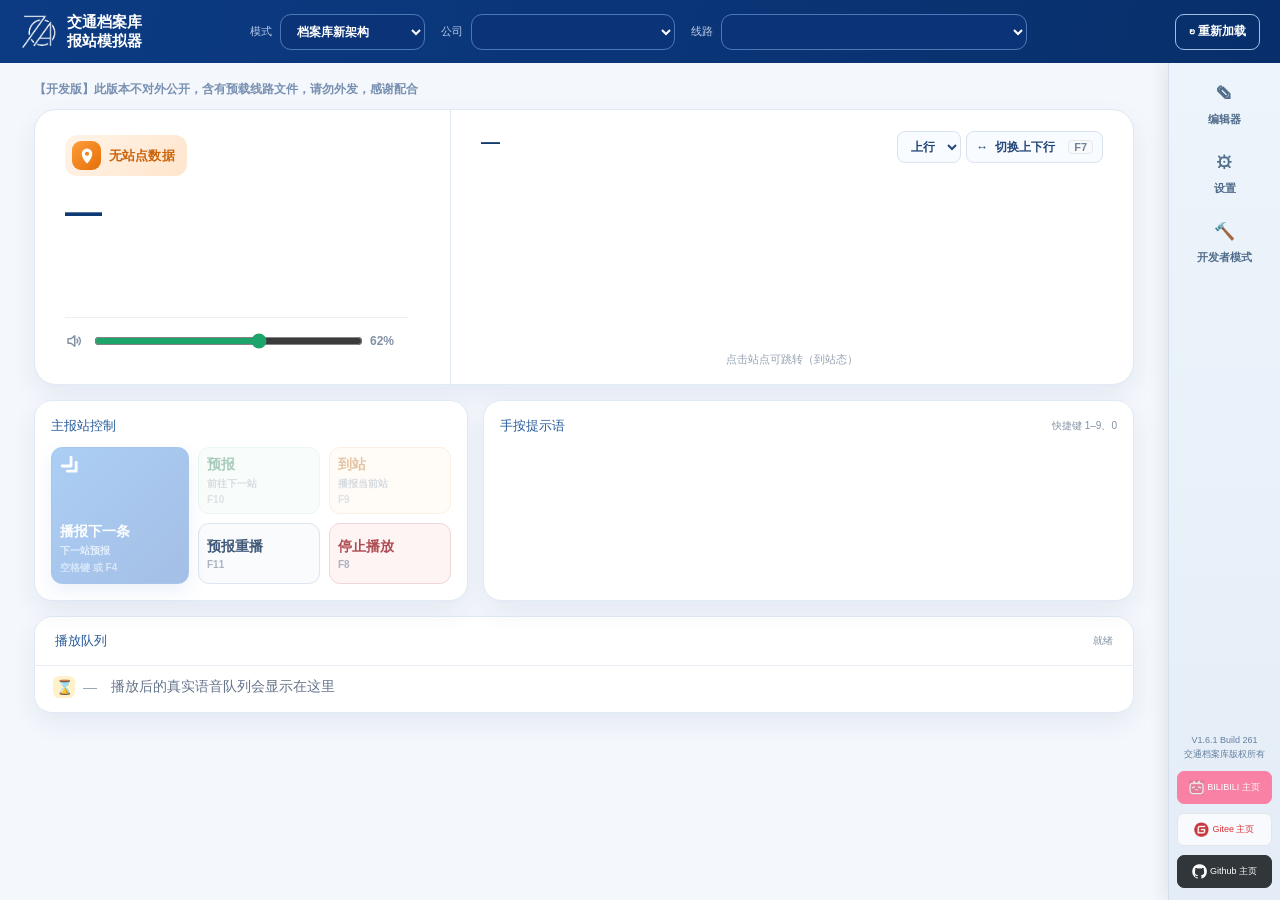
==== commit 592f9663: "Build 260-261: 单向环线只校验上行/预报重播保留特殊规则 + 公司重命名原子化/下行遮罩回退 Build 260: - 修复单向环线在 Editor 中保存/校验仍要求下行站点：新增 a" ====
--- a/web/index.html
+++ b/web/index.html
@@ -4,9 +4,9 @@
   <meta charset="UTF-8" />
   <meta name="viewport" content="width=device-width, initial-scale=1.0" />
   <title>档案库报站器 内测版</title>
-  <link rel="stylesheet" href="./style.css?v=20260826&b=259" />
-  <link rel="stylesheet" href="./editor.css?v=20260826&b=259" />
-  <link rel="stylesheet" href="./ui-redesign.css?v=20260826&b=259" />
+  <link rel="stylesheet" href="./style.css?v=20260827&b=261&h=1" />
+  <link rel="stylesheet" href="./editor.css?v=20260827&b=261&h=1" />
+  <link rel="stylesheet" href="./ui-redesign.css?v=20260827&b=261&h=1" />
 </head>
 <body>
   <svg class="icon-defs" aria-hidden="true" focusable="false">
@@ -39,7 +39,7 @@
         <button type="button" id="devPanelToggle" class="rail-nav-item dev-nav-item"><i aria-hidden="true">🔨</i><span>开发者模式</span></button>
       </nav>
       <footer class="rail-footer">
-        <small>V1.6.1 Build 259<br>交通档案库版权所有</small>
+        <small>V1.6.1 Build 261<br>交通档案库版权所有</small>
         <a href="https://space.bilibili.com/3546768098724617" target="_blank" rel="noopener" id="bilibiliBtn" class="rail-social rail-social-bilibili" aria-label="交通档案库 Bilibili 主页"><img id="bilibiliIcon" src="" alt=""><span>BILIBILI 主页</span></a>
         <a href="https://gitee.com/rjhu/TABBSS" target="_blank" rel="noopener" class="rail-social rail-social-gitee"><img id="giteeIcon" src="" alt=""><span>Gitee 主页</span></a>
         <a href="https://github.com/R-J-Hu/TABBSS/" target="_blank" rel="noopener" class="rail-social rail-social-github"><img id="githubIcon" src="" alt=""><span>Github 主页</span></a>
@@ -54,7 +54,7 @@
           <label id="companyRouteWrap" class="topbar-select-label"><span>公司</span><select id="companyRouteSelect"></select></label>
           <label class="topbar-select-label line-select"><span>线路</span><select id="routeSelect"></select></label>
         </div>
-        <div class="topbar-tools"><span class="build-badge" id="buildBadge">Build 259 2026-08-26 22:44:19</span><button id="reloadBtn" class="quiet-btn">↻ 重新加载</button></div>
+        <div class="topbar-tools"><span class="build-badge" id="buildBadge">Build 261 2026-08-27 20:53:05</span><button id="reloadBtn" class="quiet-btn">↻ 重新加载</button></div>
       </header>
       <p id="editionWarning" class="edition-warning"></p>
 
@@ -149,6 +149,7 @@
       <p class="version-tag">（Build 253 2026-08-23）Player 状态卡片“下一站”图标更新为双箭头；Editor L2 Tab 与内容区无缝衔接；海峡导入说明补充模式切换说明与示意图。<br>（Build 254 2026-08-23）修复英文站名语音文件匹配：此前有英文站名时只会匹配「英文站名」或「E+英文站名」，未匹配「E+中文站名」。现按既有规定修正——英文语音 = 「英文站名」或「E+中文站名」，英文站名优先级最高，其次 E+/En+/E/En + 中文站名；本站英文 / 下站英文 / 起始站英文 / 终点站英文 四条路径统一经 `resolveStationAudioEn` 生效。<br>（Build 255 2026-08-25）修复三个用户反馈问题：INI 参数 / 服务语标题 / 默认模板音频误报。<br>（Build 256 2026-08-25）修复 tabl 打包遗漏带括号的媒体文件；补充更新进度固定区、Editor L2 顶部留白、L0 下拉框样式、只读公司删除与 1000px 最低窗口宽度。</p>
       <p class="version-tag">（Build 257 2026-08-25）Editor L2「各站特殊规则」对齐全局报站规则：环线仅呈现 Player 实际读取的上行站点且不再重复显示标题；双向运行采用绿色上行 / 橙色下行分 Tab 显示。<br>（Build 258 2026-08-25）播报下一条新增 F4 快捷键（空格键保留），按钮快捷键提示改为「空格键 或 F4」。<br>（Build 259 2026-08-26）修复两个 P0：①「复制现有线路」跨公司复制时站点音频缺失（含隐式同名站名音频，上下行）——复制音频收集改用完整版收集器并支持扩展名解析；②校验环节「上下行相同」线路下行站点音频不校验——下行模板为空时回退用上行模板判定（校验与文件收集一致）。附带修复公司导出 tabl 时同一音频文件重复打包；校验弹窗同一文件跨方向缺失合并为一行（出现位置顿号连接）；英文站名语音校验与播放匹配规则配套（英文站名 或 E+中文站名，两者都无才报错）。</p>
       <p class="version-tag">（Build 259 补充 2026-08-26）修复旧音频库中「.mp3 后缀、实际 RIFF/WAVE（IMA ADPCM）」播放失败；服务器按文件头在内存中解码为标准 PCM WAV 返回，原始音频文件不改写，真实 MP3 不受影响。</p>
+      <p class="version-tag">（Build 260 2026-08-27）修复单向环线误校验下行站点；修复预报重播绕过各站特殊规则，重播现在与普通预报一致保留特殊规则、默认模板展开及首站前缀。<br>（Build 261 2026-08-27）修复 Editor 公司重命名和重建索引可能造成目录、索引路径失配：公司改名改为服务端原子事务；重建索引改为仅扫描实际用户线路目录，不再覆盖为历史 output 数据；修复下行各站特殊规则未显示所继承全局默认模板的遮罩。</p>
 
       <section class="debug-panel" id="debugPanel">
       <h2>Dev 调试信息</h2>
@@ -282,7 +283,7 @@
       <h3>交通档案库报站模拟器</h3>
       <p>面向公交报站线路文件的本地管理、编辑与播放模拟工具。</p>
       <dl>
-        <div class="about-version-row"><dt>版本</dt><dd id="aboutVersionText">V1.6.1 (Build 259)</dd><button type="button" id="aboutCheckUpdateBtn" class="about-check-update">检查更新</button></div>
+        <div class="about-version-row"><dt>版本</dt><dd id="aboutVersionText">V1.6.1 (Build 261)</dd><button type="button" id="aboutCheckUpdateBtn" class="about-check-update">检查更新</button></div>
         <div><dt>作者</dt><dd>@爱困的RJ（R.J. Hu）</dd></div>
         <div><dt>Bilibili 主页</dt><dd><a href="https://space.bilibili.com/3546768098724617" target="_blank" rel="noopener">点击前往</a></dd></div>
         <div><dt>Gitee 主页</dt><dd><a href="https://gitee.com/rjhu/TABBSS" target="_blank" rel="noopener">点击前往</a></dd></div>
@@ -291,10 +292,10 @@
     </div>
   </aside>
 
-  <script src="./editor-core.js?v=20260826&b=259"></script>
-  <script src="./editor-components.js?v=20260826&b=259"></script>
-  <script src="./main.js?v=20260826&b=259"></script>
-  <script src="./editor-ui.js?v=20260826&b=259"></script>
-  <script src="./panel-controller.js?v=20260826&b=259"></script>
+  <script src="./editor-core.js?v=20260827&b=261&h=1"></script>
+  <script src="./editor-components.js?v=20260827&b=261&h=1"></script>
+  <script src="./main.js?v=20260827&b=261&h=1"></script>
+  <script src="./editor-ui.js?v=20260827&b=261&h=1"></script>
+  <script src="./panel-controller.js?v=20260827&b=261&h=1"></script>
 </body>
 </html>
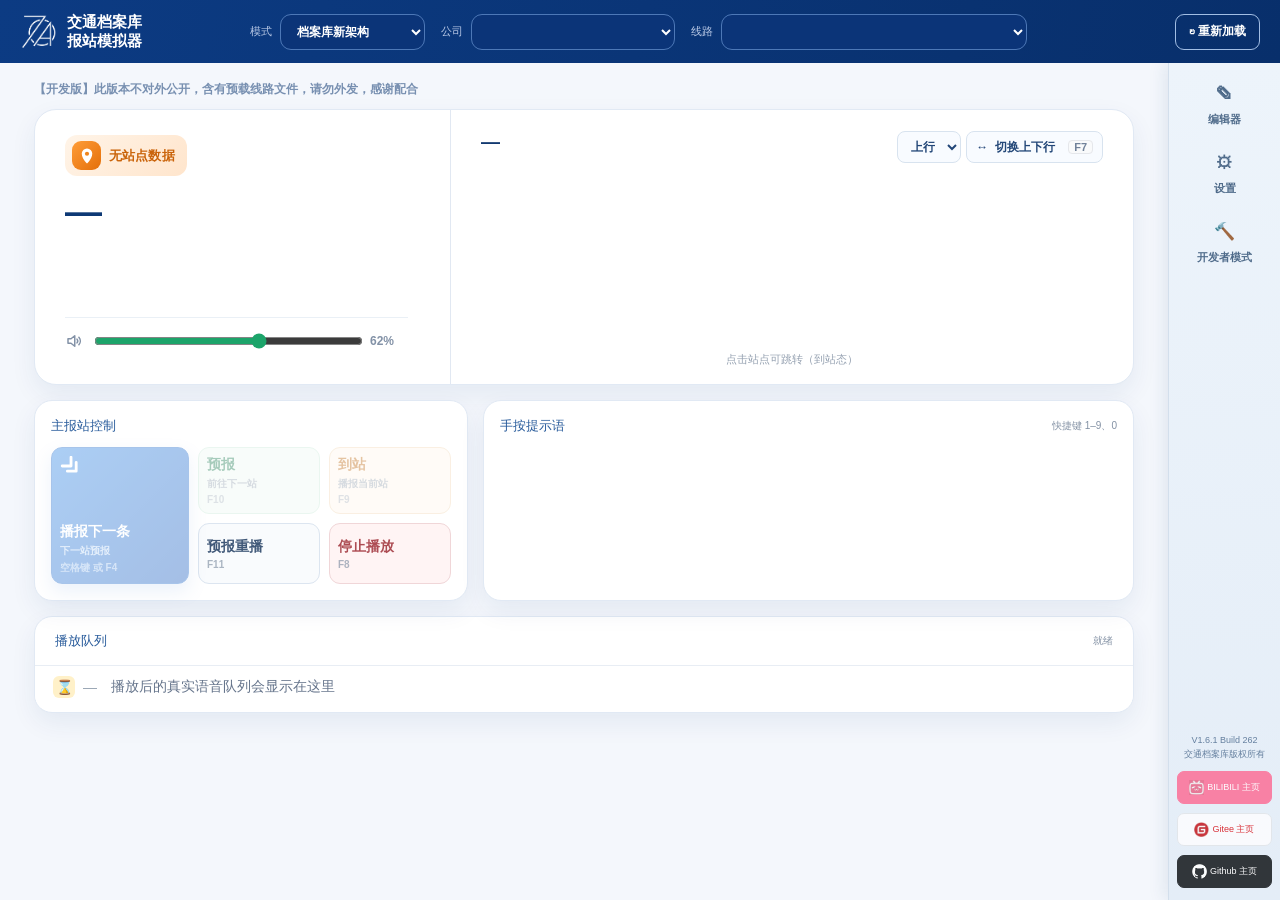
==== commit d776e8f4: "Build 262: 修复安装包两个P0（.update_package残留+升级弹窗后窗口不可见）+ WebView2卡顿 P0-① 安装目录错位/程序无法工作： - 根因：NSIS两条 File " ====
--- a/web/index.html
+++ b/web/index.html
@@ -4,9 +4,9 @@
   <meta charset="UTF-8" />
   <meta name="viewport" content="width=device-width, initial-scale=1.0" />
   <title>档案库报站器 内测版</title>
-  <link rel="stylesheet" href="./style.css?v=20260827&b=261&h=1" />
-  <link rel="stylesheet" href="./editor.css?v=20260827&b=261&h=1" />
-  <link rel="stylesheet" href="./ui-redesign.css?v=20260827&b=261&h=1" />
+  <link rel="stylesheet" href="./style.css?v=20260827&b=262&h=1" />
+  <link rel="stylesheet" href="./editor.css?v=20260827&b=262&h=1" />
+  <link rel="stylesheet" href="./ui-redesign.css?v=20260827&b=262&h=1" />
 </head>
 <body>
   <svg class="icon-defs" aria-hidden="true" focusable="false">
@@ -39,7 +39,7 @@
         <button type="button" id="devPanelToggle" class="rail-nav-item dev-nav-item"><i aria-hidden="true">🔨</i><span>开发者模式</span></button>
       </nav>
       <footer class="rail-footer">
-        <small>V1.6.1 Build 261<br>交通档案库版权所有</small>
+        <small>V1.6.1 Build 262<br>交通档案库版权所有</small>
         <a href="https://space.bilibili.com/3546768098724617" target="_blank" rel="noopener" id="bilibiliBtn" class="rail-social rail-social-bilibili" aria-label="交通档案库 Bilibili 主页"><img id="bilibiliIcon" src="" alt=""><span>BILIBILI 主页</span></a>
         <a href="https://gitee.com/rjhu/TABBSS" target="_blank" rel="noopener" class="rail-social rail-social-gitee"><img id="giteeIcon" src="" alt=""><span>Gitee 主页</span></a>
         <a href="https://github.com/R-J-Hu/TABBSS/" target="_blank" rel="noopener" class="rail-social rail-social-github"><img id="githubIcon" src="" alt=""><span>Github 主页</span></a>
@@ -54,7 +54,7 @@
           <label id="companyRouteWrap" class="topbar-select-label"><span>公司</span><select id="companyRouteSelect"></select></label>
           <label class="topbar-select-label line-select"><span>线路</span><select id="routeSelect"></select></label>
         </div>
-        <div class="topbar-tools"><span class="build-badge" id="buildBadge">Build 261 2026-08-27 20:53:05</span><button id="reloadBtn" class="quiet-btn">↻ 重新加载</button></div>
+        <div class="topbar-tools"><span class="build-badge" id="buildBadge">Build 262 2026-08-27 23:41:32</span><button id="reloadBtn" class="quiet-btn">↻ 重新加载</button></div>
       </header>
       <p id="editionWarning" class="edition-warning"></p>
 
@@ -149,7 +149,7 @@
       <p class="version-tag">（Build 253 2026-08-23）Player 状态卡片“下一站”图标更新为双箭头；Editor L2 Tab 与内容区无缝衔接；海峡导入说明补充模式切换说明与示意图。<br>（Build 254 2026-08-23）修复英文站名语音文件匹配：此前有英文站名时只会匹配「英文站名」或「E+英文站名」，未匹配「E+中文站名」。现按既有规定修正——英文语音 = 「英文站名」或「E+中文站名」，英文站名优先级最高，其次 E+/En+/E/En + 中文站名；本站英文 / 下站英文 / 起始站英文 / 终点站英文 四条路径统一经 `resolveStationAudioEn` 生效。<br>（Build 255 2026-08-25）修复三个用户反馈问题：INI 参数 / 服务语标题 / 默认模板音频误报。<br>（Build 256 2026-08-25）修复 tabl 打包遗漏带括号的媒体文件；补充更新进度固定区、Editor L2 顶部留白、L0 下拉框样式、只读公司删除与 1000px 最低窗口宽度。</p>
       <p class="version-tag">（Build 257 2026-08-25）Editor L2「各站特殊规则」对齐全局报站规则：环线仅呈现 Player 实际读取的上行站点且不再重复显示标题；双向运行采用绿色上行 / 橙色下行分 Tab 显示。<br>（Build 258 2026-08-25）播报下一条新增 F4 快捷键（空格键保留），按钮快捷键提示改为「空格键 或 F4」。<br>（Build 259 2026-08-26）修复两个 P0：①「复制现有线路」跨公司复制时站点音频缺失（含隐式同名站名音频，上下行）——复制音频收集改用完整版收集器并支持扩展名解析；②校验环节「上下行相同」线路下行站点音频不校验——下行模板为空时回退用上行模板判定（校验与文件收集一致）。附带修复公司导出 tabl 时同一音频文件重复打包；校验弹窗同一文件跨方向缺失合并为一行（出现位置顿号连接）；英文站名语音校验与播放匹配规则配套（英文站名 或 E+中文站名，两者都无才报错）。</p>
       <p class="version-tag">（Build 259 补充 2026-08-26）修复旧音频库中「.mp3 后缀、实际 RIFF/WAVE（IMA ADPCM）」播放失败；服务器按文件头在内存中解码为标准 PCM WAV 返回，原始音频文件不改写，真实 MP3 不受影响。</p>
-      <p class="version-tag">（Build 260 2026-08-27）修复单向环线误校验下行站点；修复预报重播绕过各站特殊规则，重播现在与普通预报一致保留特殊规则、默认模板展开及首站前缀。<br>（Build 261 2026-08-27）修复 Editor 公司重命名和重建索引可能造成目录、索引路径失配：公司改名改为服务端原子事务；重建索引改为仅扫描实际用户线路目录，不再覆盖为历史 output 数据；修复下行各站特殊规则未显示所继承全局默认模板的遮罩。</p>
+      <p class="version-tag">（Build 260 2026-08-27）修复单向环线误校验下行站点；修复预报重播绕过各站特殊规则，重播现在与普通预报一致保留特殊规则、默认模板展开及首站前缀。<br>（Build 261 2026-08-27）修复 Editor 公司重命名和重建索引可能造成目录、索引路径失配：公司改名改为服务端原子事务；重建索引改为仅扫描实际用户线路目录，不再覆盖为历史 output 数据；修复下行各站特殊规则未显示所继承全局默认模板的遮罩。<br>（Build 262 2026-08-27）修复安装包两个 P0：①安装后不再产生 .update_package 暂存目录、数据目录不再错位（数据改装到顶层、升级保留现有线路）；②升级时「是否关闭程序」提示移到窗口创建后，不再出现点「是」后安装向导窗口不可见（仅任务栏图标）；安装器检测到系统已有 WebView2 时跳过安装，不再卡顿。</p>
 
       <section class="debug-panel" id="debugPanel">
       <h2>Dev 调试信息</h2>
@@ -283,7 +283,7 @@
       <h3>交通档案库报站模拟器</h3>
       <p>面向公交报站线路文件的本地管理、编辑与播放模拟工具。</p>
       <dl>
-        <div class="about-version-row"><dt>版本</dt><dd id="aboutVersionText">V1.6.1 (Build 261)</dd><button type="button" id="aboutCheckUpdateBtn" class="about-check-update">检查更新</button></div>
+        <div class="about-version-row"><dt>版本</dt><dd id="aboutVersionText">V1.6.1 (Build 262)</dd><button type="button" id="aboutCheckUpdateBtn" class="about-check-update">检查更新</button></div>
         <div><dt>作者</dt><dd>@爱困的RJ（R.J. Hu）</dd></div>
         <div><dt>Bilibili 主页</dt><dd><a href="https://space.bilibili.com/3546768098724617" target="_blank" rel="noopener">点击前往</a></dd></div>
         <div><dt>Gitee 主页</dt><dd><a href="https://gitee.com/rjhu/TABBSS" target="_blank" rel="noopener">点击前往</a></dd></div>
@@ -292,10 +292,10 @@
     </div>
   </aside>
 
-  <script src="./editor-core.js?v=20260827&b=261&h=1"></script>
-  <script src="./editor-components.js?v=20260827&b=261&h=1"></script>
-  <script src="./main.js?v=20260827&b=261&h=1"></script>
-  <script src="./editor-ui.js?v=20260827&b=261&h=1"></script>
-  <script src="./panel-controller.js?v=20260827&b=261&h=1"></script>
+  <script src="./editor-core.js?v=20260827&b=262&h=1"></script>
+  <script src="./editor-components.js?v=20260827&b=262&h=1"></script>
+  <script src="./main.js?v=20260827&b=262&h=1"></script>
+  <script src="./editor-ui.js?v=20260827&b=262&h=1"></script>
+  <script src="./panel-controller.js?v=20260827&b=262&h=1"></script>
 </body>
 </html>
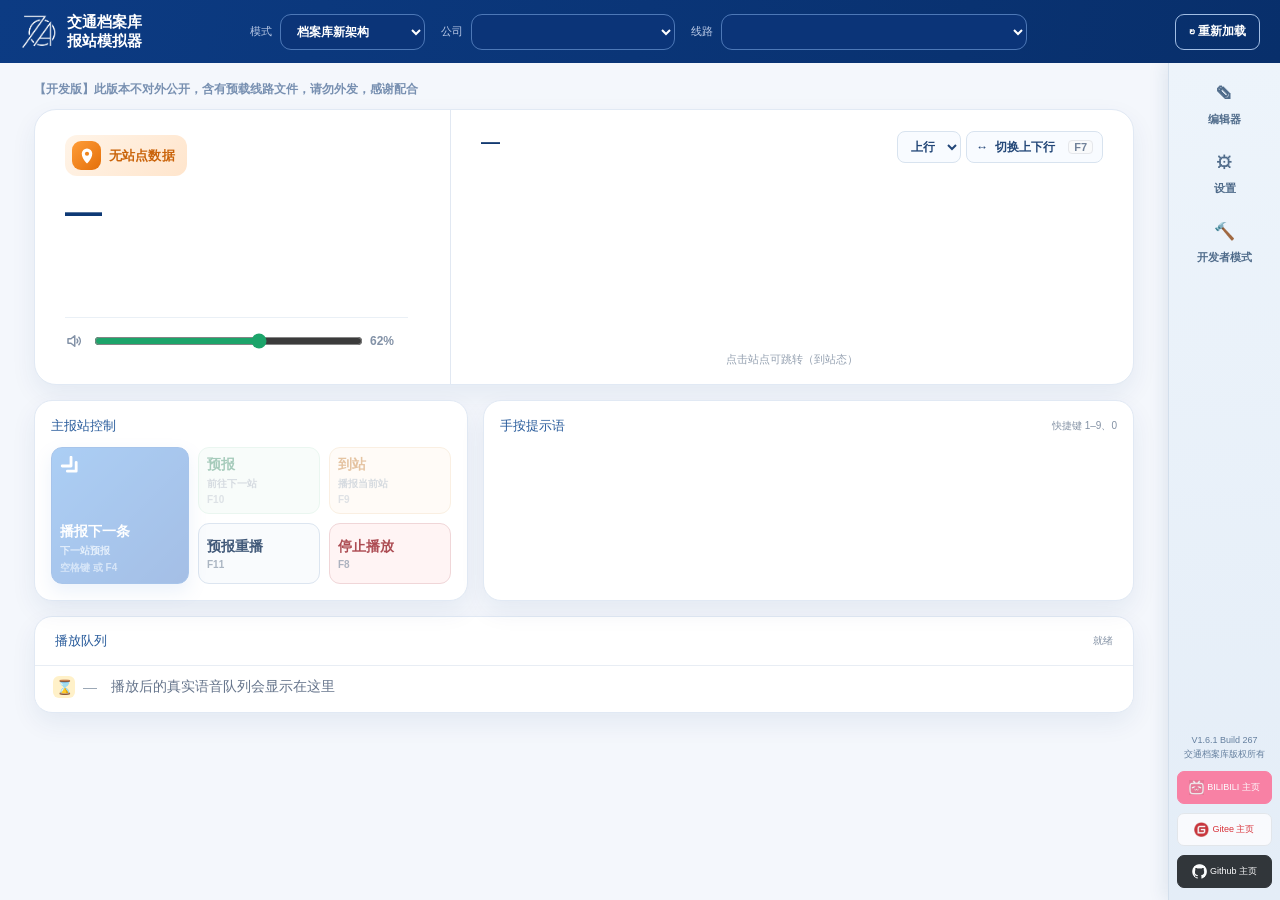
==== commit bbe3da82: "Build 267: 覆盖安装数据保留/海峡直读取消output/海峡切换优化/换线回始发站 Build 263 (P0): 覆盖安装数据丢失/BRT站点音频缺失——安装数据独立暂存事务合并（只增不覆" ====
--- a/web/index.html
+++ b/web/index.html
@@ -4,9 +4,9 @@
   <meta charset="UTF-8" />
   <meta name="viewport" content="width=device-width, initial-scale=1.0" />
   <title>档案库报站器 内测版</title>
-  <link rel="stylesheet" href="./style.css?v=20260827&b=262&h=1" />
-  <link rel="stylesheet" href="./editor.css?v=20260827&b=262&h=1" />
-  <link rel="stylesheet" href="./ui-redesign.css?v=20260827&b=262&h=1" />
+  <link rel="stylesheet" href="./style.css?v=20260830&b=267&h=1" />
+  <link rel="stylesheet" href="./editor.css?v=20260830&b=267&h=1" />
+  <link rel="stylesheet" href="./ui-redesign.css?v=20260830&b=267&h=1" />
 </head>
 <body>
   <svg class="icon-defs" aria-hidden="true" focusable="false">
@@ -39,7 +39,7 @@
         <button type="button" id="devPanelToggle" class="rail-nav-item dev-nav-item"><i aria-hidden="true">🔨</i><span>开发者模式</span></button>
       </nav>
       <footer class="rail-footer">
-        <small>V1.6.1 Build 262<br>交通档案库版权所有</small>
+        <small>V1.6.1 Build 267<br>交通档案库版权所有</small>
         <a href="https://space.bilibili.com/3546768098724617" target="_blank" rel="noopener" id="bilibiliBtn" class="rail-social rail-social-bilibili" aria-label="交通档案库 Bilibili 主页"><img id="bilibiliIcon" src="" alt=""><span>BILIBILI 主页</span></a>
         <a href="https://gitee.com/rjhu/TABBSS" target="_blank" rel="noopener" class="rail-social rail-social-gitee"><img id="giteeIcon" src="" alt=""><span>Gitee 主页</span></a>
         <a href="https://github.com/R-J-Hu/TABBSS/" target="_blank" rel="noopener" class="rail-social rail-social-github"><img id="githubIcon" src="" alt=""><span>Github 主页</span></a>
@@ -53,8 +53,9 @@
           <label class="topbar-select-label mode-select"><span>模式</span><select id="modeSelect"><option value="new">档案库新架构</option><option value="compat">海峡兼容模式</option></select></label>
           <label id="companyRouteWrap" class="topbar-select-label"><span>公司</span><select id="companyRouteSelect"></select></label>
           <label class="topbar-select-label line-select"><span>线路</span><select id="routeSelect"></select></label>
-        </div>
-        <div class="topbar-tools"><span class="build-badge" id="buildBadge">Build 262 2026-08-27 23:41:32</span><button id="reloadBtn" class="quiet-btn">↻ 重新加载</button></div>
+          <button type="button" id="compatImportArchiveBtn" class="compat-import-archive-btn" hidden><svg class="ui-icon" aria-hidden="true"><use href="#icon-download"></use></svg><span>将当前线路导入档案库模式</span></button>
+        </div>
+        <div class="topbar-tools"><span class="build-badge" id="buildBadge">Build 267 2026-08-30 22:24:54</span><button id="reloadBtn" class="quiet-btn">↻ 重新加载</button></div>
       </header>
       <p id="editionWarning" class="edition-warning"></p>
 
@@ -150,6 +151,11 @@
       <p class="version-tag">（Build 257 2026-08-25）Editor L2「各站特殊规则」对齐全局报站规则：环线仅呈现 Player 实际读取的上行站点且不再重复显示标题；双向运行采用绿色上行 / 橙色下行分 Tab 显示。<br>（Build 258 2026-08-25）播报下一条新增 F4 快捷键（空格键保留），按钮快捷键提示改为「空格键 或 F4」。<br>（Build 259 2026-08-26）修复两个 P0：①「复制现有线路」跨公司复制时站点音频缺失（含隐式同名站名音频，上下行）——复制音频收集改用完整版收集器并支持扩展名解析；②校验环节「上下行相同」线路下行站点音频不校验——下行模板为空时回退用上行模板判定（校验与文件收集一致）。附带修复公司导出 tabl 时同一音频文件重复打包；校验弹窗同一文件跨方向缺失合并为一行（出现位置顿号连接）；英文站名语音校验与播放匹配规则配套（英文站名 或 E+中文站名，两者都无才报错）。</p>
       <p class="version-tag">（Build 259 补充 2026-08-26）修复旧音频库中「.mp3 后缀、实际 RIFF/WAVE（IMA ADPCM）」播放失败；服务器按文件头在内存中解码为标准 PCM WAV 返回，原始音频文件不改写，真实 MP3 不受影响。</p>
       <p class="version-tag">（Build 260 2026-08-27）修复单向环线误校验下行站点；修复预报重播绕过各站特殊规则，重播现在与普通预报一致保留特殊规则、默认模板展开及首站前缀。<br>（Build 261 2026-08-27）修复 Editor 公司重命名和重建索引可能造成目录、索引路径失配：公司改名改为服务端原子事务；重建索引改为仅扫描实际用户线路目录，不再覆盖为历史 output 数据；修复下行各站特殊规则未显示所继承全局默认模板的遮罩。<br>（Build 262 2026-08-27）修复安装包两个 P0：①安装后不再产生 .update_package 暂存目录、数据目录不再错位（数据改装到顶层、升级保留现有线路）；②升级时「是否关闭程序」提示移到窗口创建后，不再出现点「是」后安装向导窗口不可见（仅任务栏图标）；安装器检测到系统已有 WebView2 时跳过安装，不再卡顿。</p>
+      <p class="version-tag">（Build 263 2026-08-29）修复 Build 262 覆盖安装丢失自有线路及厦门 BRT 隐式站点音频缺失：安装数据改为独立暂存并事务式合并，现有文件只保留不覆盖；旧 .update_package 在清理前先完整救援；合并时复制全部媒体文件、语义合并并自动修复 index.json，校验失败保留暂存以便重试。</p>
+      <p class="version-tag">（Build 264 2026-08-29）修复海峡兼容模式依赖预生成 output/index.json、安装后复制线路不显示：运行时直接扫描“兼容模式-海峡报站器文件库”，按需解析原始线路信息.ini，新复制的有效程序无需转换、无需重启即可读取；output 仅保留旧版回退兼容。</p>
+      <p class="version-tag">（Build 265 2026-08-29）安装结构收口：全新安装不再创建或释放 output；覆盖升级保留旧 output 以兼容回退，并将其中可恢复的海峡线路信息及音频只增不覆盖迁移到“兼容模式-海峡报站器文件库”。</p>
+      <p class="version-tag">（Build 266 2026-08-30）修复海峡兼容模式快速切换线路时旧请求覆盖新选择、重复并发解析卡顿；线路解析增加自动失效的内存缓存与同线程互斥。移除旧版按文件名/提示语推断首站欢迎语的额外注入，预报及重播均严格按海峡 INI 定义播放。</p>
+      <p class="version-tag">（Build 267 2026-08-30）统一线路切换后的始发状态：无论档案库模式还是海峡兼容模式，新线路均回到上行第一站到站态（始发站待始发），并同步刷新方向下拉框及环线方向界面。</p>
 
       <section class="debug-panel" id="debugPanel">
       <h2>Dev 调试信息</h2>
@@ -283,7 +289,7 @@
       <h3>交通档案库报站模拟器</h3>
       <p>面向公交报站线路文件的本地管理、编辑与播放模拟工具。</p>
       <dl>
-        <div class="about-version-row"><dt>版本</dt><dd id="aboutVersionText">V1.6.1 (Build 262)</dd><button type="button" id="aboutCheckUpdateBtn" class="about-check-update">检查更新</button></div>
+        <div class="about-version-row"><dt>版本</dt><dd id="aboutVersionText">V1.6.1 (Build 267)</dd><button type="button" id="aboutCheckUpdateBtn" class="about-check-update">检查更新</button></div>
         <div><dt>作者</dt><dd>@爱困的RJ（R.J. Hu）</dd></div>
         <div><dt>Bilibili 主页</dt><dd><a href="https://space.bilibili.com/3546768098724617" target="_blank" rel="noopener">点击前往</a></dd></div>
         <div><dt>Gitee 主页</dt><dd><a href="https://gitee.com/rjhu/TABBSS" target="_blank" rel="noopener">点击前往</a></dd></div>
@@ -292,10 +298,10 @@
     </div>
   </aside>
 
-  <script src="./editor-core.js?v=20260827&b=262&h=1"></script>
-  <script src="./editor-components.js?v=20260827&b=262&h=1"></script>
-  <script src="./main.js?v=20260827&b=262&h=1"></script>
-  <script src="./editor-ui.js?v=20260827&b=262&h=1"></script>
-  <script src="./panel-controller.js?v=20260827&b=262&h=1"></script>
+  <script src="./editor-core.js?v=20260830&b=267&h=1"></script>
+  <script src="./editor-components.js?v=20260830&b=267&h=1"></script>
+  <script src="./main.js?v=20260830&b=267&h=1"></script>
+  <script src="./editor-ui.js?v=20260830&b=267&h=1"></script>
+  <script src="./panel-controller.js?v=20260830&b=267&h=1"></script>
 </body>
 </html>
--- a/web/ui-redesign.css
+++ b/web/ui-redesign.css
@@ -1319,6 +1319,27 @@
   font-weight:600;
 }
 .topbar-select-label option { padding:9px 12px; font-size:12px; line-height:1.45; }
+.compat-import-archive-btn {
+  display:inline-flex;
+  align-items:center;
+  justify-content:center;
+  gap:6px;
+  flex:0 0 auto;
+  height:36px;
+  padding:0 12px;
+  border:1px solid #82a9dd;
+  border-radius:9px;
+  color:#fff;
+  background:#1453a6;
+  font-size:11px;
+  font-weight:600;
+  white-space:nowrap;
+  cursor:pointer;
+}
+.compat-import-archive-btn[hidden] { display:none!important; }
+.compat-import-archive-btn:hover { border-color:#b9d4f4; background:#1b65c4; }
+.compat-import-archive-btn:disabled { opacity:.65; cursor:wait; }
+.compat-import-archive-btn .ui-icon { width:15px; height:15px; }
 .topbar-tools { gap:9px; }
 .topbar-tools .quiet-btn,
 .topbar-tools .quiet-btn:hover {
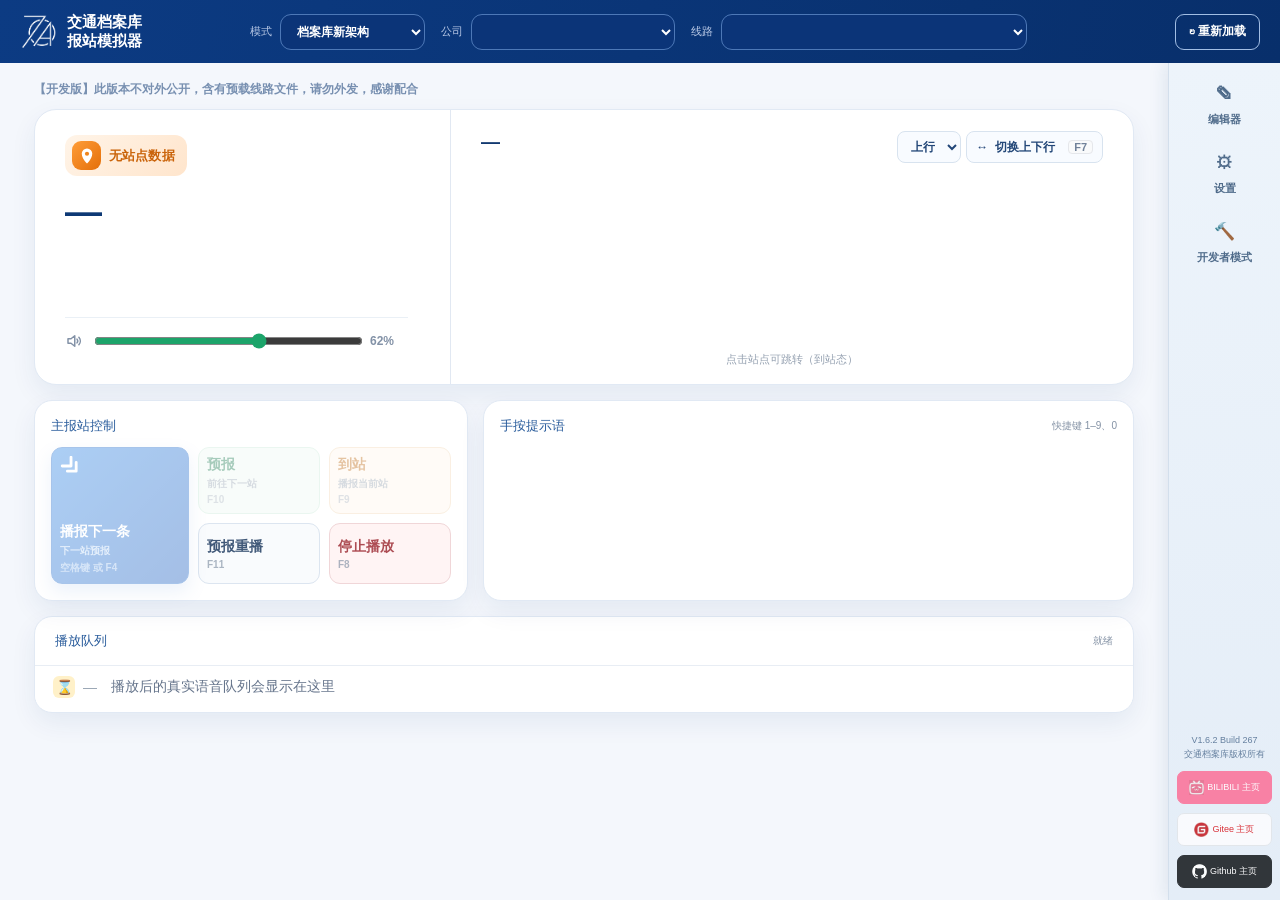
==== commit e3c4a777: "Build 267: 版本号 V1.6.1 → V1.6.2（构建号不变），程序界面与发布版本统一显示 V1.6.2" ====
--- a/web/index.html
+++ b/web/index.html
@@ -4,9 +4,9 @@
   <meta charset="UTF-8" />
   <meta name="viewport" content="width=device-width, initial-scale=1.0" />
   <title>档案库报站器 内测版</title>
-  <link rel="stylesheet" href="./style.css?v=20260830&b=267&h=1" />
-  <link rel="stylesheet" href="./editor.css?v=20260830&b=267&h=1" />
-  <link rel="stylesheet" href="./ui-redesign.css?v=20260830&b=267&h=1" />
+  <link rel="stylesheet" href="./style.css?v=20260831&b=267&h=1" />
+  <link rel="stylesheet" href="./editor.css?v=20260831&b=267&h=1" />
+  <link rel="stylesheet" href="./ui-redesign.css?v=20260831&b=267&h=1" />
 </head>
 <body>
   <svg class="icon-defs" aria-hidden="true" focusable="false">
@@ -39,7 +39,7 @@
         <button type="button" id="devPanelToggle" class="rail-nav-item dev-nav-item"><i aria-hidden="true">🔨</i><span>开发者模式</span></button>
       </nav>
       <footer class="rail-footer">
-        <small>V1.6.1 Build 267<br>交通档案库版权所有</small>
+        <small>V1.6.2 Build 267<br>交通档案库版权所有</small>
         <a href="https://space.bilibili.com/3546768098724617" target="_blank" rel="noopener" id="bilibiliBtn" class="rail-social rail-social-bilibili" aria-label="交通档案库 Bilibili 主页"><img id="bilibiliIcon" src="" alt=""><span>BILIBILI 主页</span></a>
         <a href="https://gitee.com/rjhu/TABBSS" target="_blank" rel="noopener" class="rail-social rail-social-gitee"><img id="giteeIcon" src="" alt=""><span>Gitee 主页</span></a>
         <a href="https://github.com/R-J-Hu/TABBSS/" target="_blank" rel="noopener" class="rail-social rail-social-github"><img id="githubIcon" src="" alt=""><span>Github 主页</span></a>
@@ -55,7 +55,7 @@
           <label class="topbar-select-label line-select"><span>线路</span><select id="routeSelect"></select></label>
           <button type="button" id="compatImportArchiveBtn" class="compat-import-archive-btn" hidden><svg class="ui-icon" aria-hidden="true"><use href="#icon-download"></use></svg><span>将当前线路导入档案库模式</span></button>
         </div>
-        <div class="topbar-tools"><span class="build-badge" id="buildBadge">Build 267 2026-08-30 22:24:54</span><button id="reloadBtn" class="quiet-btn">↻ 重新加载</button></div>
+        <div class="topbar-tools"><span class="build-badge" id="buildBadge">Build 267 2026-08-31 00:23:55</span><button id="reloadBtn" class="quiet-btn">↻ 重新加载</button></div>
       </header>
       <p id="editionWarning" class="edition-warning"></p>
 
@@ -96,7 +96,7 @@
         <ol id="queueView"></ol>
       </section>
 
-      <p class="version-tag" id="buildTag">版本信息：V1.6.1 — 新增可视化线路编辑器（三层架构：公司→线路→编辑）、规则编辑器组件、全局模版/各站规则/手按提示语编辑、模板创建/复制线路、校验系统（线路错误+音频警告分类）、媒体文件夹管理（排序/上传/删除）、高级文本编辑器语法高亮、线路重命名自动更新、车站/线路/公司拖拽排序。修复导入导出功能：zip中文文件名UTF-8编码、隐式站名语音文件收集（{本站}旧格式兼容）、导入公司路径重映射、冲突检测路径比较、导入后索引刷新、Content-Disposition中文编码。（Build 195 2026-06-01）
+      <p class="version-tag" id="buildTag">版本信息：V1.6.2 — 新增可视化线路编辑器（三层架构：公司→线路→编辑）、规则编辑器组件、全局模版/各站规则/手按提示语编辑、模板创建/复制线路、校验系统（线路错误+音频警告分类）、媒体文件夹管理（排序/上传/删除）、高级文本编辑器语法高亮、线路重命名自动更新、车站/线路/公司拖拽排序。修复导入导出功能：zip中文文件名UTF-8编码、隐式站名语音文件收集（{本站}旧格式兼容）、导入公司路径重映射、冲突检测路径比较、导入后索引刷新、Content-Disposition中文编码。（Build 195 2026-06-01）
 （Build 196 2026-06-04）修复公司级导入导出：导入详细错误日志、L0导入提示输入新公司名、导出文件缺失日志
 （Build 197 2026-06-13）导出容错：index.json中缺失的文件跳过而非中断整个导出；L0导入改为选公司弹窗
 （Build 198 2026-06-14）媒体文件夹增强：在系统打开、拖拽上传、复制/移动、多选批量操作、L2快捷入口；Logo加密加载；文档重组至insider_resource
@@ -156,6 +156,7 @@
       <p class="version-tag">（Build 265 2026-08-29）安装结构收口：全新安装不再创建或释放 output；覆盖升级保留旧 output 以兼容回退，并将其中可恢复的海峡线路信息及音频只增不覆盖迁移到“兼容模式-海峡报站器文件库”。</p>
       <p class="version-tag">（Build 266 2026-08-30）修复海峡兼容模式快速切换线路时旧请求覆盖新选择、重复并发解析卡顿；线路解析增加自动失效的内存缓存与同线程互斥。移除旧版按文件名/提示语推断首站欢迎语的额外注入，预报及重播均严格按海峡 INI 定义播放。</p>
       <p class="version-tag">（Build 267 2026-08-30）统一线路切换后的始发状态：无论档案库模式还是海峡兼容模式，新线路均回到上行第一站到站态（始发站待始发），并同步刷新方向下拉框及环线方向界面。</p>
+      <p class="version-tag">（Build 267 补充 2026-08-31）版本号由 V1.6.1 升至 V1.6.2（构建号不变），程序界面与更新发布版本统一显示 V1.6.2。</p>
 
       <section class="debug-panel" id="debugPanel">
       <h2>Dev 调试信息</h2>
@@ -289,7 +290,7 @@
       <h3>交通档案库报站模拟器</h3>
       <p>面向公交报站线路文件的本地管理、编辑与播放模拟工具。</p>
       <dl>
-        <div class="about-version-row"><dt>版本</dt><dd id="aboutVersionText">V1.6.1 (Build 267)</dd><button type="button" id="aboutCheckUpdateBtn" class="about-check-update">检查更新</button></div>
+        <div class="about-version-row"><dt>版本</dt><dd id="aboutVersionText">V1.6.2 (Build 267)</dd><button type="button" id="aboutCheckUpdateBtn" class="about-check-update">检查更新</button></div>
         <div><dt>作者</dt><dd>@爱困的RJ（R.J. Hu）</dd></div>
         <div><dt>Bilibili 主页</dt><dd><a href="https://space.bilibili.com/3546768098724617" target="_blank" rel="noopener">点击前往</a></dd></div>
         <div><dt>Gitee 主页</dt><dd><a href="https://gitee.com/rjhu/TABBSS" target="_blank" rel="noopener">点击前往</a></dd></div>
@@ -298,10 +299,10 @@
     </div>
   </aside>
 
-  <script src="./editor-core.js?v=20260830&b=267&h=1"></script>
-  <script src="./editor-components.js?v=20260830&b=267&h=1"></script>
-  <script src="./main.js?v=20260830&b=267&h=1"></script>
-  <script src="./editor-ui.js?v=20260830&b=267&h=1"></script>
-  <script src="./panel-controller.js?v=20260830&b=267&h=1"></script>
+  <script src="./editor-core.js?v=20260831&b=267&h=1"></script>
+  <script src="./editor-components.js?v=20260831&b=267&h=1"></script>
+  <script src="./main.js?v=20260831&b=267&h=1"></script>
+  <script src="./editor-ui.js?v=20260831&b=267&h=1"></script>
+  <script src="./panel-controller.js?v=20260831&b=267&h=1"></script>
 </body>
 </html>
